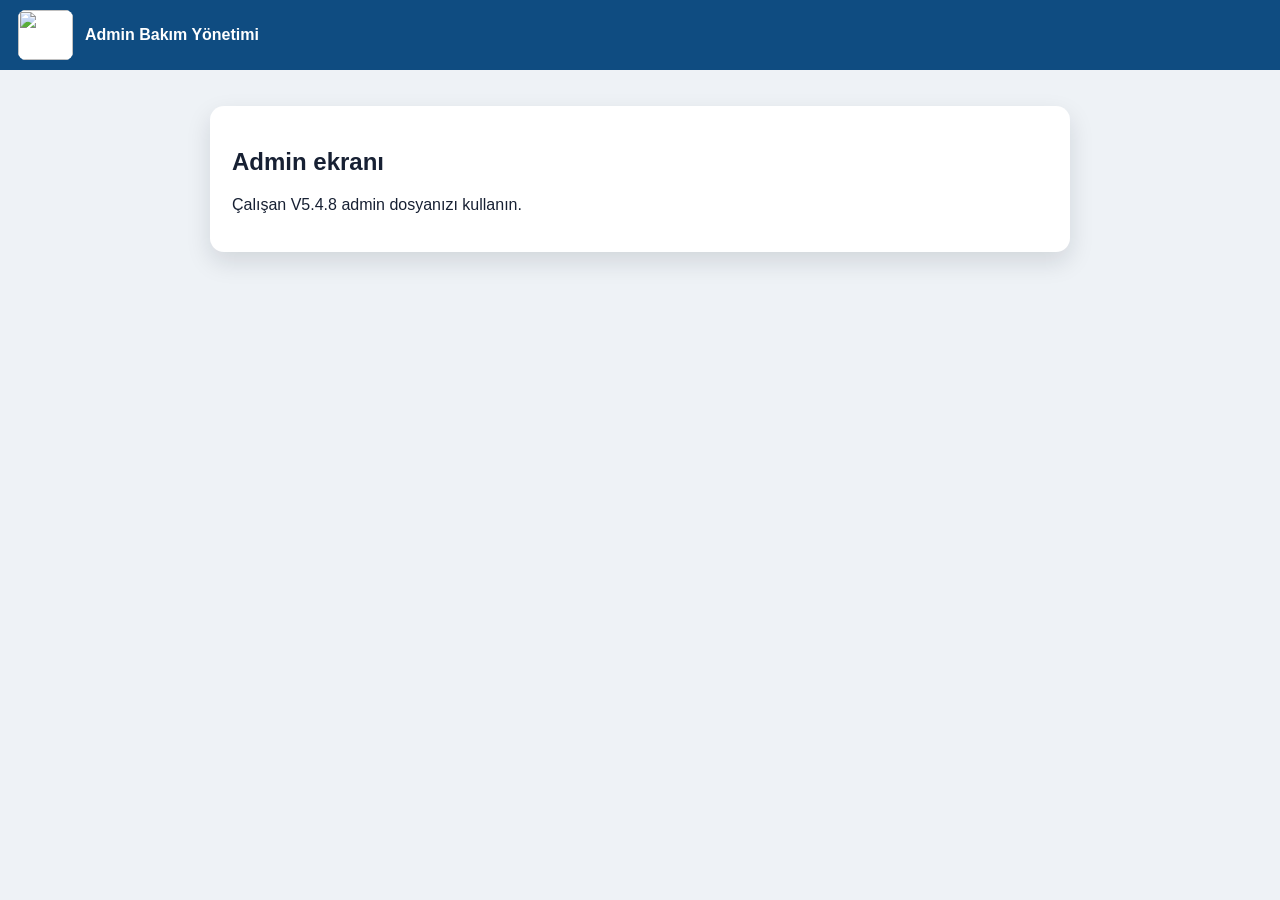
==== admin-maintenance.html @ 011790ab "Add files via upload" ====
<!doctype html><html lang="tr"><head><meta charset="utf-8"><meta name="viewport" content="width=device-width,initial-scale=1"><title>Admin</title><link rel="stylesheet" href="style.css"></head><body><header><img src="AKGLOG.png"><b>Admin Bakım Yönetimi</b></header><main><section class="card"><h1>Admin ekranı</h1><p>Çalışan V5.4.8 admin dosyanızı kullanın.</p></section></main></body></html>
---- style.css ----
*{box-sizing:border-box}body{margin:0;background:#eef2f6;color:#172033;font-family:Segoe UI,Arial,sans-serif}header{min-height:70px;background:#0f4c81;color:#fff;display:flex;align-items:center;gap:12px;padding:10px 18px}header img{width:55px;height:50px;object-fit:contain;background:#fff;border-radius:8px}header>b{flex:1}main{max-width:900px;margin:auto;padding:20px}.card{background:#fff;border-radius:14px;padding:22px;box-shadow:0 10px 25px #0f172a20;margin:16px auto}.login{max-width:440px}.logo{width:190px;display:block;margin:auto}input,select,textarea,button{width:100%;padding:13px;margin:7px 0;border:1px solid #cbd5e1;border-radius:10px;font:inherit}button{background:#0f4c81;color:#fff;font-weight:800;cursor:pointer}.secondary{background:#e2e8f0;color:#172033}.hide{display:none!important}pre{white-space:pre-wrap;background:#0f172a;color:#dbeafe;padding:10px}.op-header{justify-content:space-between}.identity{display:flex;align-items:center;gap:12px}.icons{display:flex;gap:8px}.icons button{width:44px;height:42px;padding:5px}.machine{display:flex;flex-direction:column;align-items:flex-start;background:#fff;color:#172033;border:1px solid #cbd5e1;padding:14px}.bar{display:flex;width:100%;min-height:36px;gap:3px;padding:2px;margin-top:9px;border-radius:7px;background:#fee2e2;align-items:flex-end}.seg-item{display:flex;flex:1;min-width:12px;height:32px;flex-direction:column;align-items:center;justify-content:flex-end;gap:2px}.seg-number{display:block;width:100%;color:#334155;font-size:10px;font-weight:900;line-height:12px;text-align:center}.seg{display:block;width:100%;height:16px;min-width:5px;border-radius:3px;background:#fca5a5;border:1px solid #ef4444}.seg.done{background:#22c55e;border-color:#15803d}.seg.problem{background:#dc2626;border-color:#991b1b}.seg.pending{background:#fca5a5}.task{background:#fff;color:#172033}.reference{width:100%;max-height:420px;object-fit:contain}#reader{max-width:520px;margin:auto}@media(max-width:600px){main{padding:10px}.card{padding:16px}}
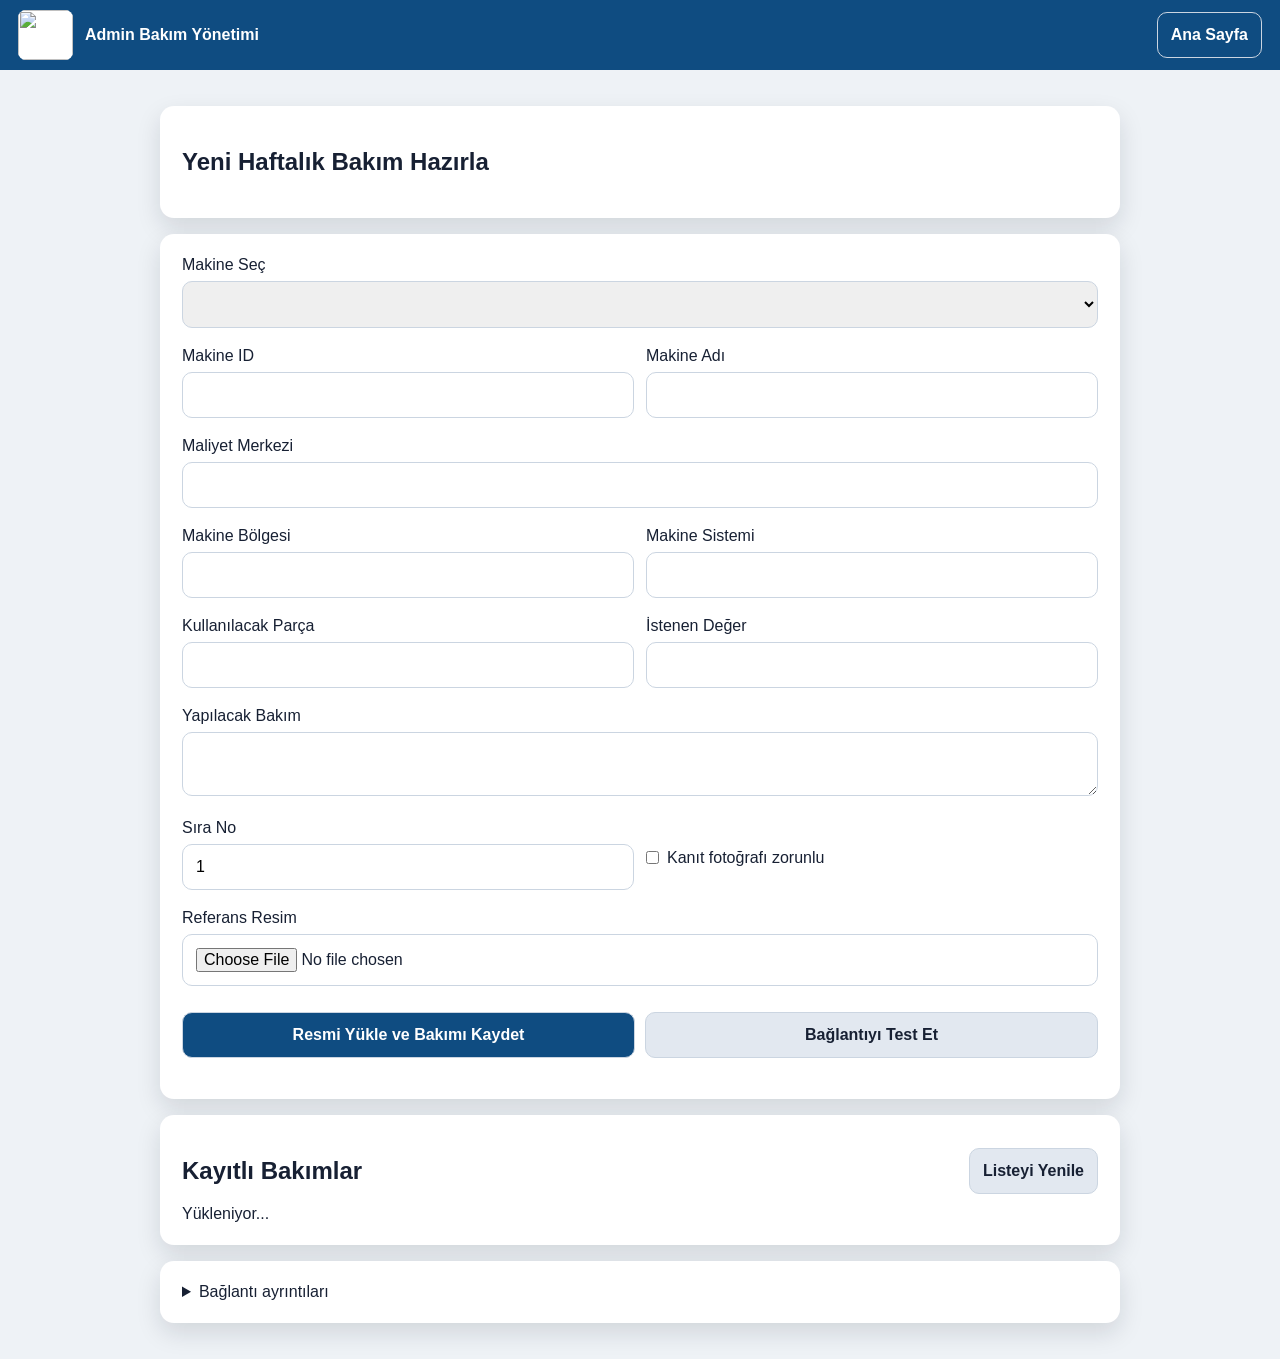
==== commit 27f78d6c: "Add files via upload" ====
--- a/admin-maintenance.html
+++ b/admin-maintenance.html
@@ -1 +1,3 @@
-<!doctype html><html lang="tr"><head><meta charset="utf-8"><meta name="viewport" content="width=device-width,initial-scale=1"><title>Admin</title><link rel="stylesheet" href="style.css"></head><body><header><img src="AKGLOG.png"><b>Admin Bakım Yönetimi</b></header><main><section class="card"><h1>Admin ekranı</h1><p>Çalışan V5.4.8 admin dosyanızı kullanın.</p></section></main></body></html>
+<!doctype html><html lang="tr"><head><meta charset="utf-8"><meta name="viewport" content="width=device-width,initial-scale=1"><title>Admin V5.4.12</title><link rel="stylesheet" href="style.css"></head><body><header><img src="AKGLOG.png"><b>Admin Bakım Yönetimi</b><button class="header-home" onclick="location.href='index.html'">Ana Sayfa</button></header><main><section class="card"><h1>Yeni Haftalık Bakım Hazırla</h1></section><form id="form" class="card admin-grid"><input id="editingId" type="hidden"><label class="full">Makine Seç<select id="machine" required></select></label><label>Makine ID<input id="machineId" readonly></label><label>Makine Adı<input id="machineName" readonly></label><label class="full">Maliyet Merkezi<input id="costCenter" readonly></label><label>Makine Bölgesi<input id="region" required></label><label>Makine Sistemi<input id="system" required></label><label>Kullanılacak Parça<input id="part"></label><label>İstenen Değer<input id="target"></label><label class="full">Yapılacak Bakım<textarea id="task" required></textarea></label><label>Sıra No<input id="order" type="number" min="1" value="1"></label><label class="check"><input id="photoRequired" type="checkbox"> Kanıt fotoğrafı zorunlu</label><label id="imageLabel" class="full">Referans Resim<input id="image" type="file" accept="image/*" required></label><img id="preview" class="reference full hide"><div class="form-actions full"><button id="saveBtn" type="submit">Resmi Yükle ve Bakımı Kaydet</button><button id="cancelEdit" class="secondary hide" type="button">Düzenlemeyi İptal Et</button><button id="test" class="secondary" type="button">Bağlantıyı Test Et</button></div><div id="msg" class="full"></div></form><section class="card"><div class="admin-list-head"><h2>Kayıtlı Bakımlar</h2><button id="refresh" class="secondary compact">Listeyi Yenile</button></div><div id="list">Yükleniyor...</div></section><details class="card"><summary>Bağlantı ayrıntıları</summary><pre id="debug"></pre></details></main><iframe name="uploadFrame" class="hide"></iframe><form id="upload" target="uploadFrame" method="post" class="hide"><input name="action" value="createMaintenanceTemplateWithImage"><input name="payload" id="payload"><input name="imageBase64" id="base64"><input name="imageName" id="imageName"><input name="imageType" id="imageType"></form><script>
+'use strict';const API_URL='https://script.google.com/macros/s/AKfycbwjECihD-JQg6ITpewj4ga3HzMraB4sUNhrCf40l6Fjlf2EOhIY9oMknFHAnG_XTCPP/exec',$=id=>document.getElementById(id);let machines=[],templates=[],pending=null,poll=null,polls=0;const pencil='<svg viewBox="0 0 24 24" aria-hidden="true"><path d="M3 17.25V21h3.75L17.81 9.94l-3.75-3.75L3 17.25zm17.71-10.04a1 1 0 0 0 0-1.42l-2.5-2.5a1 1 0 0 0-1.42 0l-1.96 1.96 3.75 3.75 2.13-1.79z"/></svg>',trash='<svg viewBox="0 0 24 24" aria-hidden="true"><path d="M6 19a2 2 0 0 0 2 2h8a2 2 0 0 0 2-2V7H6v12zm3.5-9h1.5v8H9.5v-8zm3.5 0h1.5v8H13v-8zM15.5 4l-1-1h-5l-1 1H5v2h14V4z"/></svg>';function jp(a,p={}){return new Promise((ok,no)=>{const cb='a'+Date.now()+Math.random().toString(16).slice(2),s=document.createElement('script');window[cb]=r=>{delete window[cb];s.remove();ok(r)};s.onerror=()=>no(Error('Bağlantı hatası'));s.src=API_URL+'?'+new URLSearchParams({action:a,callback:cb,_:Date.now(),...p});document.head.appendChild(s)})}function esc(v){return String(v??'').replace(/[&<>"']/g,c=>({'&':'&amp;','<':'&lt;','>':'&gt;','"':'&quot;',"'":'&#39;'}[c]))}function message(t,c=''){$('msg').textContent=t;$('msg').className=c}async function loadMachines(){const r=await jp('listMachinesCached');machines=r.machines||[];$('machine').innerHTML='<option value="">Makine seçiniz</option>'+machines.map(x=>`<option value="${esc(x.id)}">${esc(x.machineName)}</option>`).join('')}function selectMachine(){const m=machines.find(x=>x.id===$('machine').value);$('machineId').value=m?.id||'';$('machineName').value=m?.machineName||'';$('costCenter').value=m?.costCenter||''}function compress(f){return new Promise((ok,no)=>{const r=new FileReader();r.onload=e=>ok(String(e.target.result).split(',')[1]);r.onerror=no;r.readAsDataURL(f)})}function finish(r){if(!pending)return;clearInterval(poll);poll=null;$('saveBtn').disabled=false;$('saveBtn').textContent='Resmi Yükle ve Bakımı Kaydet';message('✅ Bakım kaydedildi'+(r.templateId?' - '+r.templateId:''),'success');pending=null;resetForm();loadList()}function fail(t){clearInterval(poll);poll=null;$('saveBtn').disabled=false;message(t,'error');pending=null}async function verify(){if(!pending)return;const r=await jp('listMaintenanceTemplates',{machineId:pending.machineId,_:Date.now()});const found=(r.templates||[]).find(x=>x.task===pending.task&&x.region===pending.region&&x.system===pending.system);if(found)finish(found)}async function save(e){e.preventDefault();if($('editingId').value)return update();if(pending)return;const file=$('image').files[0],d=formData();if(!d.machineId||!d.region||!d.system||!d.task||!file)return message('Zorunlu alanları doldurun.','error');pending={...d};$('saveBtn').disabled=true;message('Kayıt gönderiliyor...');$('upload').action=API_URL;$('payload').value=JSON.stringify(d);$('base64').value=await compress(file);$('imageName').value=file.name.replace(/[^a-zA-Z0-9._-]/g,'_');$('imageType').value='image/jpeg';$('upload').submit();setTimeout(verify,1500);poll=setInterval(()=>{polls++;verify();if(polls>=12&&pending)fail('Kayıt doğrulanamadı.')},1800)}function formData(){return{machineId:$('machineId').value,region:$('region').value.trim(),system:$('system').value.trim(),part:$('part').value.trim(),task:$('task').value.trim(),targetValue:$('target').value.trim(),orderNo:Number($('order').value||1),photoRequired:$('photoRequired').checked,active:true}}window.addEventListener('message',e=>{if(!e.data||!pending)return;if(!['CMMS_APPS_SCRIPT','CMMS_APPS_SCRIPT_RESULT'].includes(String(e.data.source||'')))return;e.data.success?finish(e.data):fail(e.data.message||'Kayıt başarısız')});function group(items){return items.reduce((a,x)=>{const k=x.machineId||x.machineName;(a[k]||(a[k]={name:x.machineName,items:[]})).items.push(x);return a},{})}async function loadList(){const r=await jp('listMaintenanceTemplatesCached',{_:Date.now()});templates=r.templates||[];const gs=Object.values(group(templates));$('list').innerHTML=gs.map(g=>`<details class="admin-group"><summary><b>${esc(g.name)}</b><span>${g.items.length} bakım</span></summary><div class="admin-items">${g.items.sort((a,b)=>(a.orderNo||1)-(b.orderNo||1)).map(x=>`<article class="admin-item"><div class="admin-item-copy"><strong>${x.orderNo||1}. ${esc(x.task)}</strong><small>${esc(x.region)} / ${esc(x.system)}</small><div class="icon-actions"><button class="icon-btn edit" title="Düzenle" aria-label="Düzenle" onclick="editItem('${esc(x.templateId)}')">${pencil}</button><button class="icon-btn delete" title="Sil" aria-label="Sil" onclick="removeItem('${esc(x.templateId)}')">${trash}</button></div></div><div class="thumb-box">${x.referenceImageUrl?`<img src="${esc(x.referenceImageUrl)}" alt="Referans resim" loading="lazy">`:'<span>Resim yok</span>'}</div></article>`).join('')}</div></details>`).join('')||'Kayıt yok'}function editItem(id){const x=templates.find(t=>t.templateId===id);if(!x)return;$('editingId').value=id;$('machine').value=x.machineId;selectMachine();$('region').value=x.region||'';$('system').value=x.system||'';$('part').value=x.part||'';$('task').value=x.task||'';$('target').value=x.targetValue||'';$('order').value=x.orderNo||1;$('photoRequired').checked=!!x.photoRequired;$('image').required=false;$('imageLabel').classList.add('hide');$('saveBtn').textContent='Bakım Tanımını Güncelle';$('cancelEdit').classList.remove('hide');scrollTo({top:0,behavior:'smooth'})}async function update(){const d=formData();d.templateId=$('editingId').value;const r=await jp('updateMaintenanceTemplate',{payload:JSON.stringify(d)});if(!r.success)return message(r.message,'error');message('✅ Bakım güncellendi','success');resetForm();loadList()}async function removeItem(id){if(!confirm('Bu bakım tanımı silinsin mi?'))return;const r=await jp('deleteMaintenanceTemplate',{templateId:id});if(r.success)loadList();else message(r.message,'error')}function resetForm(){$('form').reset();$('editingId').value='';$('image').required=true;$('imageLabel').classList.remove('hide');$('saveBtn').textContent='Resmi Yükle ve Bakımı Kaydet';$('saveBtn').disabled=false;$('cancelEdit').classList.add('hide');$('preview').classList.add('hide')}$('machine').onchange=selectMachine;$('image').onchange=e=>{const f=e.target.files[0];if(f){$('preview').src=URL.createObjectURL(f);$('preview').classList.remove('hide')}};$('form').onsubmit=save;$('cancelEdit').onclick=resetForm;$('refresh').onclick=loadList;$('test').onclick=async()=>{const r=await jp('health');$('debug').textContent=JSON.stringify(r,null,2);message('Bağlantı başarılı: '+r.version,'success')};loadMachines();loadList();
+</script></body></html>
--- a/style.css
+++ b/style.css
@@ -1 +1 @@
-*{box-sizing:border-box}body{margin:0;background:#eef2f6;color:#172033;font-family:Segoe UI,Arial,sans-serif}header{min-height:70px;background:#0f4c81;color:#fff;display:flex;align-items:center;gap:12px;padding:10px 18px}header img{width:55px;height:50px;object-fit:contain;background:#fff;border-radius:8px}header>b{flex:1}main{max-width:900px;margin:auto;padding:20px}.card{background:#fff;border-radius:14px;padding:22px;box-shadow:0 10px 25px #0f172a20;margin:16px auto}.login{max-width:440px}.logo{width:190px;display:block;margin:auto}input,select,textarea,button{width:100%;padding:13px;margin:7px 0;border:1px solid #cbd5e1;border-radius:10px;font:inherit}button{background:#0f4c81;color:#fff;font-weight:800;cursor:pointer}.secondary{background:#e2e8f0;color:#172033}.hide{display:none!important}pre{white-space:pre-wrap;background:#0f172a;color:#dbeafe;padding:10px}.op-header{justify-content:space-between}.identity{display:flex;align-items:center;gap:12px}.icons{display:flex;gap:8px}.icons button{width:44px;height:42px;padding:5px}.machine{display:flex;flex-direction:column;align-items:flex-start;background:#fff;color:#172033;border:1px solid #cbd5e1;padding:14px}.bar{display:flex;width:100%;min-height:36px;gap:3px;padding:2px;margin-top:9px;border-radius:7px;background:#fee2e2;align-items:flex-end}.seg-item{display:flex;flex:1;min-width:12px;height:32px;flex-direction:column;align-items:center;justify-content:flex-end;gap:2px}.seg-number{display:block;width:100%;color:#334155;font-size:10px;font-weight:900;line-height:12px;text-align:center}.seg{display:block;width:100%;height:16px;min-width:5px;border-radius:3px;background:#fca5a5;border:1px solid #ef4444}.seg.done{background:#22c55e;border-color:#15803d}.seg.problem{background:#dc2626;border-color:#991b1b}.seg.pending{background:#fca5a5}.task{background:#fff;color:#172033}.reference{width:100%;max-height:420px;object-fit:contain}#reader{max-width:520px;margin:auto}@media(max-width:600px){main{padding:10px}.card{padding:16px}}
+*{box-sizing:border-box}body{margin:0;background:#eef2f6;color:#172033;font-family:Segoe UI,Arial,sans-serif}header{min-height:70px;background:#0f4c81;color:#fff;display:flex;align-items:center;gap:12px;padding:10px 18px}header img{width:55px;height:50px;object-fit:contain;background:#fff;border-radius:8px}header b{flex:1}.header-home{width:auto;margin:0}main{max-width:1000px;margin:auto;padding:20px}.card{background:#fff;border-radius:14px;padding:22px;box-shadow:0 10px 25px #0f172a20;margin:16px auto}.login{max-width:440px}.logo{width:190px;display:block;margin:auto}input,select,textarea,button{width:100%;padding:13px;margin:7px 0;border:1px solid #cbd5e1;border-radius:10px;font:inherit}button{background:#0f4c81;color:#fff;font-weight:800;cursor:pointer}.secondary{background:#e2e8f0;color:#172033}.compact{width:auto}.hide{display:none!important}.reference{width:100%;max-height:360px;object-fit:contain}.admin-grid{display:grid;grid-template-columns:1fr 1fr;gap:12px}.admin-grid .full{grid-column:1/-1}.admin-grid .check{display:flex;align-items:center;gap:8px}.admin-grid .check input{width:auto}.form-actions{display:flex;gap:10px}.admin-list-head{display:flex;justify-content:space-between;align-items:center}.admin-group{border:1px solid #cbd5e1;border-radius:12px;margin:10px 0;overflow:hidden}.admin-group summary{display:flex;justify-content:space-between;padding:14px;background:#e8eef6;cursor:pointer}.admin-items{padding:0 12px}.admin-item{display:grid;grid-template-columns:minmax(0,1fr) 220px;gap:18px;align-items:center;padding:16px 0;border-bottom:1px solid #e2e8f0;min-height:150px}.admin-item:last-child{border-bottom:0}.admin-item-copy{min-width:0}.admin-item-copy strong,.admin-item-copy small{display:block;overflow-wrap:anywhere}.admin-item-copy small{margin-top:8px;color:#475569}.icon-actions{display:flex;gap:8px;margin-top:14px}.icon-btn{display:grid;place-items:center;width:38px!important;height:36px;padding:8px!important;margin:0!important;border:0;border-radius:8px}.icon-btn svg{width:19px;height:19px;fill:currentColor}.icon-btn.edit{background:#0f4c81;color:#fff}.icon-btn.delete{background:#dc2626;color:#fff}.thumb-box{width:220px;height:140px;border:1px solid #d6dee8;border-radius:10px;background:#f8fafc;display:grid;place-items:center;overflow:hidden}.thumb-box img{display:block;width:100%;height:100%;max-width:100%;max-height:100%;object-fit:contain;object-position:center}.success{color:#047857}.error{color:#b91c1c}pre{white-space:pre-wrap;background:#0f172a;color:#dbeafe;padding:12px}@media(max-width:700px){main{padding:10px}.admin-grid{grid-template-columns:1fr}.admin-grid .full{grid-column:auto}.form-actions{flex-direction:column}.admin-item{grid-template-columns:1fr}.thumb-box{width:100%;height:210px}.admin-list-head{align-items:stretch;flex-direction:column}.compact{width:100%}}
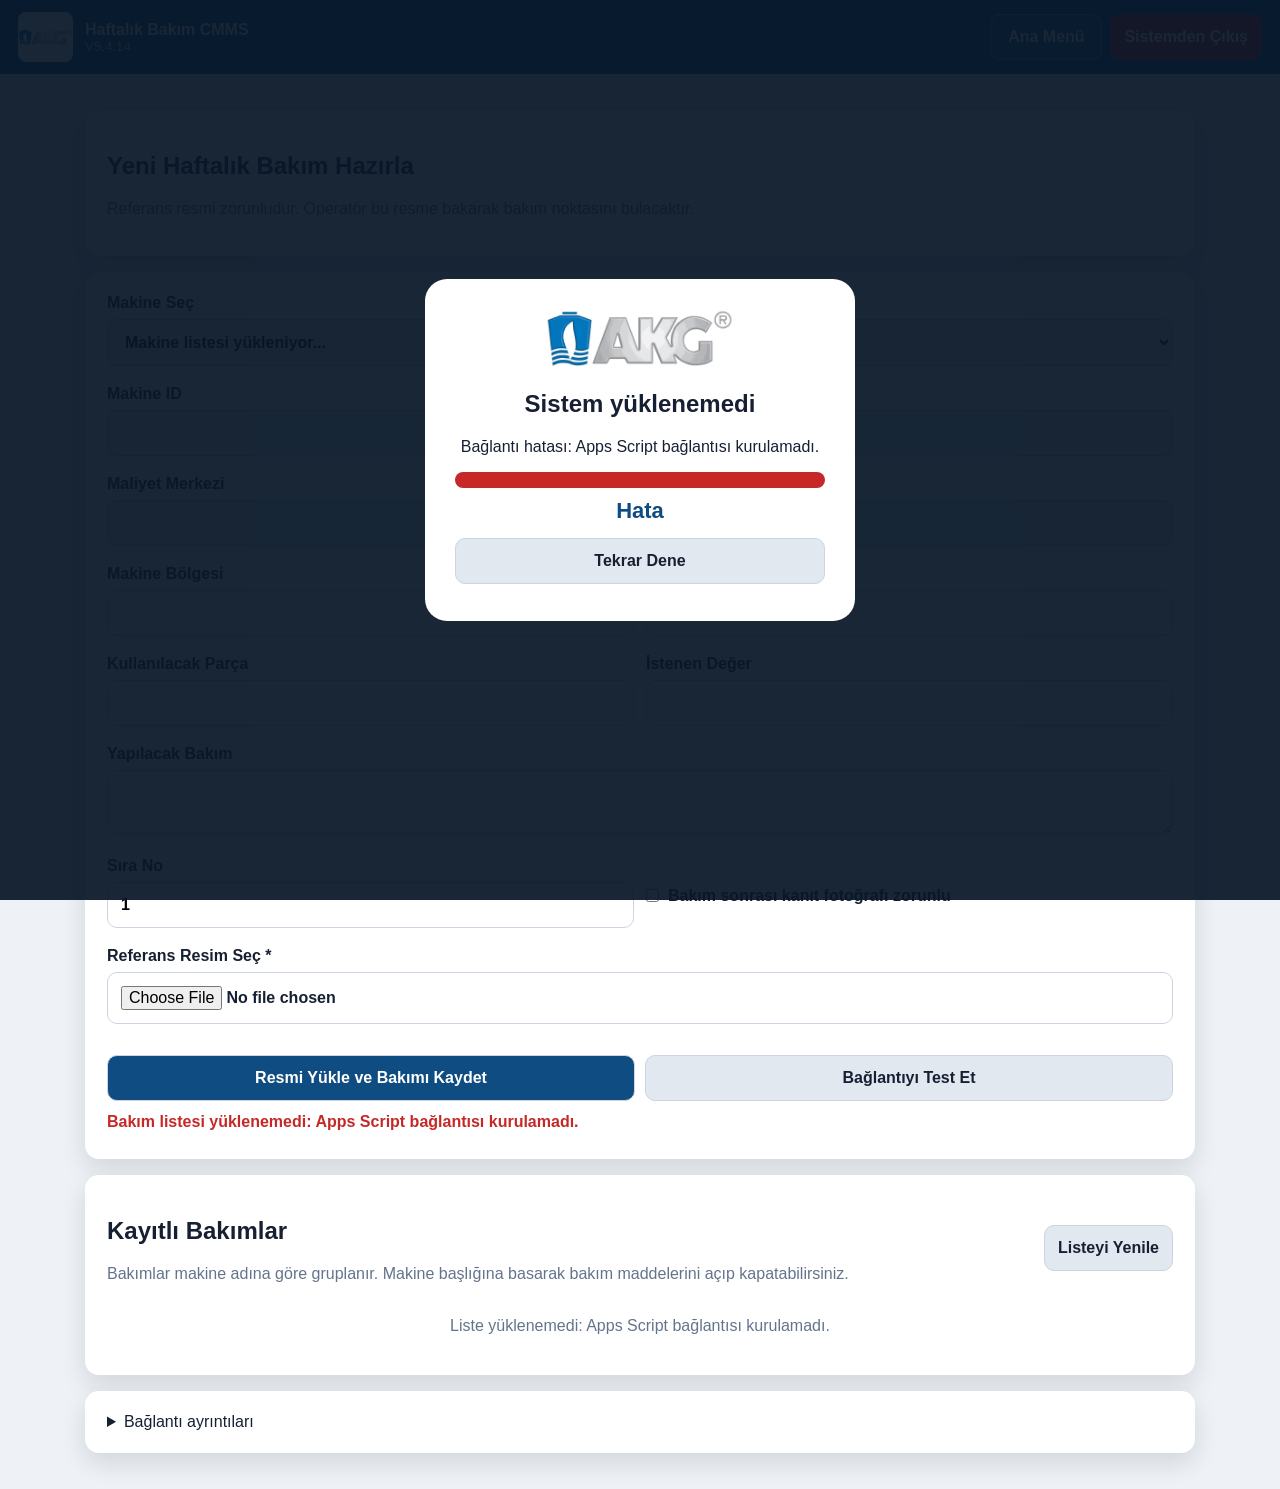
==== commit bef9c851: "Add files via upload" ====
--- a/admin-maintenance.html
+++ b/admin-maintenance.html
@@ -1,3 +1,43 @@
-<!doctype html><html lang="tr"><head><meta charset="utf-8"><meta name="viewport" content="width=device-width,initial-scale=1"><title>Admin V5.4.12</title><link rel="stylesheet" href="style.css"></head><body><header><img src="AKGLOG.png"><b>Admin Bakım Yönetimi</b><button class="header-home" onclick="location.href='index.html'">Ana Sayfa</button></header><main><section class="card"><h1>Yeni Haftalık Bakım Hazırla</h1></section><form id="form" class="card admin-grid"><input id="editingId" type="hidden"><label class="full">Makine Seç<select id="machine" required></select></label><label>Makine ID<input id="machineId" readonly></label><label>Makine Adı<input id="machineName" readonly></label><label class="full">Maliyet Merkezi<input id="costCenter" readonly></label><label>Makine Bölgesi<input id="region" required></label><label>Makine Sistemi<input id="system" required></label><label>Kullanılacak Parça<input id="part"></label><label>İstenen Değer<input id="target"></label><label class="full">Yapılacak Bakım<textarea id="task" required></textarea></label><label>Sıra No<input id="order" type="number" min="1" value="1"></label><label class="check"><input id="photoRequired" type="checkbox"> Kanıt fotoğrafı zorunlu</label><label id="imageLabel" class="full">Referans Resim<input id="image" type="file" accept="image/*" required></label><img id="preview" class="reference full hide"><div class="form-actions full"><button id="saveBtn" type="submit">Resmi Yükle ve Bakımı Kaydet</button><button id="cancelEdit" class="secondary hide" type="button">Düzenlemeyi İptal Et</button><button id="test" class="secondary" type="button">Bağlantıyı Test Et</button></div><div id="msg" class="full"></div></form><section class="card"><div class="admin-list-head"><h2>Kayıtlı Bakımlar</h2><button id="refresh" class="secondary compact">Listeyi Yenile</button></div><div id="list">Yükleniyor...</div></section><details class="card"><summary>Bağlantı ayrıntıları</summary><pre id="debug"></pre></details></main><iframe name="uploadFrame" class="hide"></iframe><form id="upload" target="uploadFrame" method="post" class="hide"><input name="action" value="createMaintenanceTemplateWithImage"><input name="payload" id="payload"><input name="imageBase64" id="base64"><input name="imageName" id="imageName"><input name="imageType" id="imageType"></form><script>
-'use strict';const API_URL='https://script.google.com/macros/s/AKfycbwjECihD-JQg6ITpewj4ga3HzMraB4sUNhrCf40l6Fjlf2EOhIY9oMknFHAnG_XTCPP/exec',$=id=>document.getElementById(id);let machines=[],templates=[],pending=null,poll=null,polls=0;const pencil='<svg viewBox="0 0 24 24" aria-hidden="true"><path d="M3 17.25V21h3.75L17.81 9.94l-3.75-3.75L3 17.25zm17.71-10.04a1 1 0 0 0 0-1.42l-2.5-2.5a1 1 0 0 0-1.42 0l-1.96 1.96 3.75 3.75 2.13-1.79z"/></svg>',trash='<svg viewBox="0 0 24 24" aria-hidden="true"><path d="M6 19a2 2 0 0 0 2 2h8a2 2 0 0 0 2-2V7H6v12zm3.5-9h1.5v8H9.5v-8zm3.5 0h1.5v8H13v-8zM15.5 4l-1-1h-5l-1 1H5v2h14V4z"/></svg>';function jp(a,p={}){return new Promise((ok,no)=>{const cb='a'+Date.now()+Math.random().toString(16).slice(2),s=document.createElement('script');window[cb]=r=>{delete window[cb];s.remove();ok(r)};s.onerror=()=>no(Error('Bağlantı hatası'));s.src=API_URL+'?'+new URLSearchParams({action:a,callback:cb,_:Date.now(),...p});document.head.appendChild(s)})}function esc(v){return String(v??'').replace(/[&<>"']/g,c=>({'&':'&amp;','<':'&lt;','>':'&gt;','"':'&quot;',"'":'&#39;'}[c]))}function message(t,c=''){$('msg').textContent=t;$('msg').className=c}async function loadMachines(){const r=await jp('listMachinesCached');machines=r.machines||[];$('machine').innerHTML='<option value="">Makine seçiniz</option>'+machines.map(x=>`<option value="${esc(x.id)}">${esc(x.machineName)}</option>`).join('')}function selectMachine(){const m=machines.find(x=>x.id===$('machine').value);$('machineId').value=m?.id||'';$('machineName').value=m?.machineName||'';$('costCenter').value=m?.costCenter||''}function compress(f){return new Promise((ok,no)=>{const r=new FileReader();r.onload=e=>ok(String(e.target.result).split(',')[1]);r.onerror=no;r.readAsDataURL(f)})}function finish(r){if(!pending)return;clearInterval(poll);poll=null;$('saveBtn').disabled=false;$('saveBtn').textContent='Resmi Yükle ve Bakımı Kaydet';message('✅ Bakım kaydedildi'+(r.templateId?' - '+r.templateId:''),'success');pending=null;resetForm();loadList()}function fail(t){clearInterval(poll);poll=null;$('saveBtn').disabled=false;message(t,'error');pending=null}async function verify(){if(!pending)return;const r=await jp('listMaintenanceTemplates',{machineId:pending.machineId,_:Date.now()});const found=(r.templates||[]).find(x=>x.task===pending.task&&x.region===pending.region&&x.system===pending.system);if(found)finish(found)}async function save(e){e.preventDefault();if($('editingId').value)return update();if(pending)return;const file=$('image').files[0],d=formData();if(!d.machineId||!d.region||!d.system||!d.task||!file)return message('Zorunlu alanları doldurun.','error');pending={...d};$('saveBtn').disabled=true;message('Kayıt gönderiliyor...');$('upload').action=API_URL;$('payload').value=JSON.stringify(d);$('base64').value=await compress(file);$('imageName').value=file.name.replace(/[^a-zA-Z0-9._-]/g,'_');$('imageType').value='image/jpeg';$('upload').submit();setTimeout(verify,1500);poll=setInterval(()=>{polls++;verify();if(polls>=12&&pending)fail('Kayıt doğrulanamadı.')},1800)}function formData(){return{machineId:$('machineId').value,region:$('region').value.trim(),system:$('system').value.trim(),part:$('part').value.trim(),task:$('task').value.trim(),targetValue:$('target').value.trim(),orderNo:Number($('order').value||1),photoRequired:$('photoRequired').checked,active:true}}window.addEventListener('message',e=>{if(!e.data||!pending)return;if(!['CMMS_APPS_SCRIPT','CMMS_APPS_SCRIPT_RESULT'].includes(String(e.data.source||'')))return;e.data.success?finish(e.data):fail(e.data.message||'Kayıt başarısız')});function group(items){return items.reduce((a,x)=>{const k=x.machineId||x.machineName;(a[k]||(a[k]={name:x.machineName,items:[]})).items.push(x);return a},{})}async function loadList(){const r=await jp('listMaintenanceTemplatesCached',{_:Date.now()});templates=r.templates||[];const gs=Object.values(group(templates));$('list').innerHTML=gs.map(g=>`<details class="admin-group"><summary><b>${esc(g.name)}</b><span>${g.items.length} bakım</span></summary><div class="admin-items">${g.items.sort((a,b)=>(a.orderNo||1)-(b.orderNo||1)).map(x=>`<article class="admin-item"><div class="admin-item-copy"><strong>${x.orderNo||1}. ${esc(x.task)}</strong><small>${esc(x.region)} / ${esc(x.system)}</small><div class="icon-actions"><button class="icon-btn edit" title="Düzenle" aria-label="Düzenle" onclick="editItem('${esc(x.templateId)}')">${pencil}</button><button class="icon-btn delete" title="Sil" aria-label="Sil" onclick="removeItem('${esc(x.templateId)}')">${trash}</button></div></div><div class="thumb-box">${x.referenceImageUrl?`<img src="${esc(x.referenceImageUrl)}" alt="Referans resim" loading="lazy">`:'<span>Resim yok</span>'}</div></article>`).join('')}</div></details>`).join('')||'Kayıt yok'}function editItem(id){const x=templates.find(t=>t.templateId===id);if(!x)return;$('editingId').value=id;$('machine').value=x.machineId;selectMachine();$('region').value=x.region||'';$('system').value=x.system||'';$('part').value=x.part||'';$('task').value=x.task||'';$('target').value=x.targetValue||'';$('order').value=x.orderNo||1;$('photoRequired').checked=!!x.photoRequired;$('image').required=false;$('imageLabel').classList.add('hide');$('saveBtn').textContent='Bakım Tanımını Güncelle';$('cancelEdit').classList.remove('hide');scrollTo({top:0,behavior:'smooth'})}async function update(){const d=formData();d.templateId=$('editingId').value;const r=await jp('updateMaintenanceTemplate',{payload:JSON.stringify(d)});if(!r.success)return message(r.message,'error');message('✅ Bakım güncellendi','success');resetForm();loadList()}async function removeItem(id){if(!confirm('Bu bakım tanımı silinsin mi?'))return;const r=await jp('deleteMaintenanceTemplate',{templateId:id});if(r.success)loadList();else message(r.message,'error')}function resetForm(){$('form').reset();$('editingId').value='';$('image').required=true;$('imageLabel').classList.remove('hide');$('saveBtn').textContent='Resmi Yükle ve Bakımı Kaydet';$('saveBtn').disabled=false;$('cancelEdit').classList.add('hide');$('preview').classList.add('hide')}$('machine').onchange=selectMachine;$('image').onchange=e=>{const f=e.target.files[0];if(f){$('preview').src=URL.createObjectURL(f);$('preview').classList.remove('hide')}};$('form').onsubmit=save;$('cancelEdit').onclick=resetForm;$('refresh').onclick=loadList;$('test').onclick=async()=>{const r=await jp('health');$('debug').textContent=JSON.stringify(r,null,2);message('Bağlantı başarılı: '+r.version,'success')};loadMachines();loadList();
+<!doctype html>
+<html lang="tr"><head><meta charset="utf-8"><meta name="viewport" content="width=device-width,initial-scale=1"><title>Admin Bakım Tanımı V5.4.14</title><link rel="preconnect" href="https://script.google.com" crossorigin><link rel="dns-prefetch" href="https://script.google.com"><link rel="preconnect" href="https://script.googleusercontent.com" crossorigin><link rel="preconnect" href="https://lh3.googleusercontent.com" crossorigin><link rel="stylesheet" href="style.css"></head>
+<body>
+<header class="topbar admin-header"><img src="AKGLOG.png" alt="AKG"><div class="title"><strong>Haftalık Bakım CMMS</strong><small>V5.4.14</small></div><nav class="admin-nav-actions" aria-label="Admin üst menü"><button id="adminHomeBtn" class="ghost" type="button">Ana Menü</button><button id="adminExitBtn" class="ghost admin-exit" type="button">Sistemden Çıkış</button></nav></header>
+<main class="page active admin-page">
+<section class="card"><h1>Yeni Haftalık Bakım Hazırla</h1><p class="muted">Referans resmi zorunludur. Operatör bu resme bakarak bakım noktasını bulacaktır.</p></section>
+<form id="form" class="card form-grid"><input id="editingTemplateId" type="hidden"><label class="full">Makine Seç<select id="machineSelect" required><option value="">Makine listesi yükleniyor...</option></select></label><label>Makine ID<input id="machineId" class="readonly" readonly></label><label>Makine Adı<input id="machineName" class="readonly" readonly></label><label class="full">Maliyet Merkezi<input id="costCenter" class="readonly" readonly></label><label>Makine Bölgesi<input id="region" required></label><label>Makine Sistemi<input id="system" required></label><label>Kullanılacak Parça<input id="part"></label><label>İstenen Değer<input id="targetValue"></label><label class="full">Yapılacak Bakım<textarea id="task" required></textarea></label><label>Sıra No<input id="orderNo" type="number" min="1" value="1"></label><label class="check"><input id="photoRequired" type="checkbox"> Bakım sonrası kanıt fotoğrafı zorunlu</label><label class="full">Referans Resim Seç <b>*</b><input id="referenceFile" type="file" accept="image/*" required></label><div class="full"><img id="preview" class="preview hidden" alt="Referans resim önizleme"></div><div class="full actions"><button id="saveBtn" class="primary">Resmi Yükle ve Bakımı Kaydet</button><button id="cancelEditBtn" class="secondary hidden" type="button">Düzenlemeyi İptal Et</button><button id="testBtn" class="secondary" type="button">Bağlantıyı Test Et</button></div><div id="msg" class="message full"></div></form>
+<section class="card"><div class="maintenance-list-head"><div><h2>Kayıtlı Bakımlar</h2><p class="muted">Bakımlar makine adına göre gruplanır. Makine başlığına basarak bakım maddelerini açıp kapatabilirsiniz.</p></div><button id="refreshBtn" class="secondary compact-btn" type="button">Listeyi Yenile</button></div><div id="machineGroups" class="machine-groups"><div class="empty-state">Bakım listesi yükleniyor...</div></div></section><details class="card"><summary>Bağlantı ayrıntıları</summary><pre id="debug"></pre></details>
+<iframe name="uploadFrame" class="hidden"></iframe><form id="uploadForm" target="uploadFrame" method="post" class="hidden"><input name="action" value="createMaintenanceTemplateWithImage"><input name="payload" id="uploadPayload"><input name="imageBase64" id="uploadBase64"><input name="imageName" id="uploadName"><input name="imageType" id="uploadType"></form>
+</main><div id="adminLoader" class="overlay" role="dialog" aria-modal="true" aria-labelledby="adminLoadTitle"><div class="modal"><img src="AKGLOG.png" alt="AKG"><h2 id="adminLoadTitle">Sistem yükleniyor</h2><p id="adminLoadText">Admin ekranı hazırlanıyor...</p><div class="track"><div id="adminBar"></div></div><b id="adminPercent">0%</b><button id="adminRetryBtn" class="secondary hidden" type="button">Tekrar Dene</button></div></div>
+<script src="net.js"></script>
+<script>
+'use strict';
+const API_URL=CMMS.API_URL,$=id=>document.getElementById(id);let machines=[],pendingSave=null,savePollTimer=null,savePollCount=0;
+const SESSION=CMMS.SESSION;
+$('adminHomeBtn').onclick=function(){if(!confirm('Ana menüye dönmek istiyor musunuz? Oturum açık kalacaktır.'))return;location.replace('index.html?screen=home')};
+$('adminExitBtn').onclick=function(){if(!confirm('Sistemden çıkmak istiyor musunuz? Yeniden giriş için şifre gerekecektir.'))return;sessionStorage.removeItem(SESSION);sessionStorage.removeItem('haftalikBakimV530User');sessionStorage.removeItem('cmmsUser');CMMS.cacheClear();location.replace('index.html')};
+function adminLoading(percent,text){$('adminLoader').classList.remove('hidden');$('adminBar').style.width=percent+'%';$('adminPercent').textContent=percent+'%';$('adminLoadText').textContent=text}
+function closeAdminLoader(){$('adminLoader').classList.add('hidden')}
+async function initializeAdminScreen(){$('adminRetryBtn').classList.add('hidden');$('adminLoadTitle').textContent='Sistem yükleniyor';$('adminPercent').textContent='0%';$('adminBar').style.width='0%';$('adminBar').classList.remove('load-error');try{adminLoading(20,'Makine listesi ve bakımlar aynı anda yükleniyor...');const [mRes,lRes]=await Promise.allSettled([loadMachines(),list()]);if(mRes.status==='rejected')throw mRes.reason;if(lRes.status==='rejected')throw lRes.reason;adminLoading(100,'Sistem hazır.');closeAdminLoader()}catch(error){$('adminLoadTitle').textContent='Sistem yüklenemedi';$('adminLoadText').textContent='Bağlantı hatası: '+(error.message||error);$('adminPercent').textContent='Hata';$('adminBar').style.width='100%';$('adminBar').classList.add('load-error');$('adminRetryBtn').classList.remove('hidden')}}
+
+function jp(action,p={},o){return CMMS.call(action,p,o)}
+function msg(t,c=''){$('msg').textContent=t;$('msg').className='message '+c}function esc(v){return String(v??'').replace(/[&<>"']/g,c=>({'&':'&amp;','<':'&lt;','>':'&gt;','"':'&quot;',"'":'&#39;'}[c]))}
+function fillMachineSelect(r){machines=r.machines||[];$('machineSelect').innerHTML='<option value="">Makine seçiniz</option>'+machines.map(x=>`<option value="${esc(x.id)}">${esc(x.machineName)} | ${esc(x.costCenter||'')}</option>`).join('');msg((r.count??machines.length)+' makine yüklendi.','success')}
+async function loadMachines(force){try{const r=force?await jp('listMachinesCached'):await CMMS.cachedCall('listMachinesCached',{},{ttl:900000,onFresh:f=>fillMachineSelect(f)});if(!r.success)throw Error(r.message);fillMachineSelect(r);return r}catch(e){msg('Makine listesi yüklenemedi: '+e.message,'error');throw e}}
+function resetFields(){['region','system','part','targetValue','task'].forEach(id=>$(id).value='');$('orderNo').value='1';$('photoRequired').checked=false;$('referenceFile').value='';$('preview').removeAttribute('src');$('preview').classList.add('hidden')}
+function selectMachine(){const m=machines.find(x=>x.id===$('machineSelect').value);$('machineId').value=m?.id||'';$('machineName').value=m?.machineName||'';$('costCenter').value=m?.costCenter||'';resetFields();msg(m?'Makine seçildi. Bakım bilgilerini girin.':'Makine seçimi kaldırıldı.',m?'success':'')}
+function formData(){return{machineId:$('machineId').value,region:$('region').value.trim(),system:$('system').value.trim(),part:$('part').value.trim(),task:$('task').value.trim(),targetValue:$('targetValue').value.trim(),orderNo:Number($('orderNo').value||1),photoRequired:$('photoRequired').checked,active:true}}
+function compress(file){return new Promise((ok,no)=>{const img=new Image(),reader=new FileReader();reader.onload=e=>img.src=e.target.result;reader.onerror=no;img.onload=()=>{const max=1400,scale=Math.min(1,max/Math.max(img.width,img.height)),c=document.createElement('canvas');c.width=Math.round(img.width*scale);c.height=Math.round(img.height*scale);c.getContext('2d').drawImage(img,0,0,c.width,c.height);ok(c.toDataURL('image/jpeg',.78).split(',')[1])};reader.readAsDataURL(file)})}
+function finishSuccess(record){clearInterval(savePollTimer);savePollTimer=null;$('saveBtn').disabled=false;$('saveBtn').textContent='Resmi Yükle ve Bakımı Kaydet';msg('✅ Bakım kaydedildi'+(record?.templateId?' - '+record.templateId:''),'success');$('debug').textContent=JSON.stringify(record||{},null,2);pendingSave=null;resetFields();CMMS.cacheClear();list(true)}
+function finishError(text){clearInterval(savePollTimer);savePollTimer=null;$('saveBtn').disabled=false;$('saveBtn').textContent='Resmi Yükle ve Bakımı Kaydet';msg(text,'error');pendingSave=null}
+async function verifySaved(){if(!pendingSave)return;try{const r=await jp('listMaintenanceTemplates',{machineId:pendingSave.machineId});const found=(r.templates||[]).find(x=>x.task===pendingSave.task&&x.region===pendingSave.region&&x.system===pendingSave.system&&x.referenceImageUrl);if(found)finishSuccess(found)}catch(e){$('debug').textContent=e.message}}
+async function save(e){e.preventDefault();if($('editingTemplateId').value)return updateTemplate();if(pendingSave)return;const d=formData(),file=$('referenceFile').files[0];if(!d.machineId||!d.region||!d.system||!d.task)return msg('Makine, Bölge, Sistem ve Bakım zorunlu.','error');if(!file)return msg('Referans resim zorunludur.','error');$('saveBtn').disabled=true;$('saveBtn').textContent='Kaydediliyor...';pendingSave={...d};savePollCount=0;try{const b64=await compress(file);$('uploadForm').action=API_URL;$('uploadPayload').value=JSON.stringify(d);$('uploadBase64').value=b64;$('uploadName').value=file.name.replace(/[^a-zA-Z0-9._-]/g,'_');$('uploadType').value='image/jpeg';$('uploadForm').submit();setTimeout(verifySaved,1500);savePollTimer=setInterval(()=>{savePollCount++;verifySaved();if(savePollCount>=12&&pendingSave)finishError('Kayıt yanıtı alınamadı. Listeyi Yenile düğmesine basın.')},1800)}catch(error){finishError(error.message)}}
+window.addEventListener('message',e=>{if(!e.data||e.data.source!=='CMMS_APPS_SCRIPT'||!pendingSave)return;e.data.success?finishSuccess(e.data):finishError(e.data.message||'Kayıt başarısız')});
+function groupTemplates(items){return items.reduce((g,x)=>{const k=x.machineId||x.machineName||'DIGER';if(!g[k])g[k]={machineId:x.machineId,machineName:x.machineName||'İsimsiz Makine',costCenter:x.costCenter||'',items:[]};g[k].items.push(x);return g},{})}
+function render(items){const host=$('machineGroups');if(!items.length){host.innerHTML='<div class="empty-state">Kayıtlı bakım tanımı yok.</div>';return}const groups=Object.values(groupTemplates(items)).sort((a,b)=>a.machineName.localeCompare(b.machineName,'tr'));host.innerHTML=groups.map((g,i)=>`<details class="machine-accordion" ${i===0?'open':''}><summary><span class="machine-summary"><b>${esc(g.machineName)}</b><small>${esc(g.machineId||'')} ${g.costCenter?'• '+esc(g.costCenter):''}</small></span><span class="maintenance-count">${g.items.length} bakım</span></summary><div class="machine-items">${g.items.sort((a,b)=>(a.orderNo||1)-(b.orderNo||1)).map(x=>`<article class="maintenance-item"><div class="maintenance-order">${x.orderNo||1}</div><div class="maintenance-content"><h3>${esc(x.task)}</h3><p><b>Bölge / Sistem:</b> ${esc(x.region)} / ${esc(x.system)}</p><p><b>İstenen:</b> ${esc(x.targetValue||'-')}</p><p><b>Parça:</b> ${esc(x.part||'-')}</p><span class="badge ${x.photoRequired?'yes':''}">${x.photoRequired?'Kanıt fotoğrafı zorunlu':'Kanıt fotoğrafı isteğe bağlı'}</span><div class="item-actions"><button type="button" class="edit-btn" data-edit="${esc(x.templateId)}">Düzenle</button><button type="button" class="delete-btn" data-delete="${esc(x.templateId)}">Sil</button></div></div><div class="reference-box">${x.referenceImageUrl?`<a href="${esc(x.referenceImageUrl)}" target="_blank" rel="noopener"><img class="reference-image" loading="lazy" decoding="async" src="${esc(x.referenceImageUrl)}" alt="Referans resim"></a>`:'Referans resim yok'}</div></article>`).join('')}</div></details>`).join('');host.querySelectorAll('[data-edit]').forEach(b=>b.onclick=()=>editTemplate(items.find(x=>x.templateId===b.dataset.edit)));host.querySelectorAll('[data-delete]').forEach(b=>b.onclick=()=>deleteTemplate(b.dataset.delete))}
+function editTemplate(x){$('editingTemplateId').value=x.templateId||'';$('machineSelect').value=x.machineId||'';const m=machines.find(a=>a.id===x.machineId);$('machineId').value=m?.id||x.machineId||'';$('machineName').value=m?.machineName||x.machineName||'';$('costCenter').value=m?.costCenter||x.costCenter||'';['region','system','part','targetValue','task'].forEach(id=>$(id).value=x[id]||'');$('orderNo').value=x.orderNo||1;$('photoRequired').checked=Boolean(x.photoRequired);$('saveBtn').textContent='Bakım Tanımını Güncelle';$('cancelEditBtn').classList.remove('hidden');$('referenceFile').required=false;msg('Düzenleme modu açıldı.','success');scrollTo({top:0,behavior:'smooth'})}
+function cancelEdit(){$('editingTemplateId').value='';$('saveBtn').textContent='Resmi Yükle ve Bakımı Kaydet';$('cancelEditBtn').classList.add('hidden');$('referenceFile').required=true;resetFields();msg('Düzenleme iptal edildi.')}
+async function updateTemplate(){const d=formData();d.templateId=$('editingTemplateId').value;$('saveBtn').disabled=true;try{const r=await jp('updateMaintenanceTemplate',{payload:JSON.stringify(d)});if(!r.success)throw Error(r.message);msg('✅ Bakım tanımı güncellendi.','success');cancelEdit();CMMS.cacheClear();await list(true)}catch(e){msg(e.message,'error')}finally{$('saveBtn').disabled=false}}
+async function deleteTemplate(id){if(!confirm('Bu bakım tanımı kalıcı olarak silinsin mi?'))return;try{const r=await jp('deleteMaintenanceTemplate',{templateId:id});if(!r.success)throw Error(r.message);msg('Bakım tanımı silindi.','success');CMMS.cacheClear();await list(true)}catch(e){msg(e.message,'error')}}
+async function list(force){try{const r=force?await jp('listMaintenanceTemplatesCached'):await CMMS.cachedCall('listMaintenanceTemplatesCached',{},{ttl:300000,onFresh:f=>render(f.templates||[])});if(!r.success)throw Error(r.message);$('debug').textContent=JSON.stringify(r,null,2);render(r.templates||[]);return r}catch(e){msg('Bakım listesi yüklenemedi: '+e.message,'error');$('machineGroups').innerHTML='<div class="empty-state error">Liste yüklenemedi: '+esc(e.message)+'</div>';throw e}}
+$('cancelEditBtn').onclick=cancelEdit;$('referenceFile').onchange=e=>{const f=e.target.files[0];if(f){$('preview').src=URL.createObjectURL(f);$('preview').classList.remove('hidden')}};$('machineSelect').onchange=selectMachine;$('form').onsubmit=save;$('refreshBtn').onclick=()=>{CMMS.cacheClear();list(true)};$('testBtn').onclick=async()=>{const t0=performance.now();try{const r=await jp('health',{},{retries:0});$('debug').textContent=JSON.stringify(r,null,2);msg('Bağlantı başarılı: '+r.version+' ('+Math.round(performance.now()-t0)+' ms)','success')}catch(e){msg(e.message,'error')}};$('adminRetryBtn').onclick=initializeAdminScreen;CMMS.warmUp();initializeAdminScreen();
 </script></body></html>
--- a/style.css
+++ b/style.css
@@ -1 +1,10 @@
-*{box-sizing:border-box}body{margin:0;background:#eef2f6;color:#172033;font-family:Segoe UI,Arial,sans-serif}header{min-height:70px;background:#0f4c81;color:#fff;display:flex;align-items:center;gap:12px;padding:10px 18px}header img{width:55px;height:50px;object-fit:contain;background:#fff;border-radius:8px}header b{flex:1}.header-home{width:auto;margin:0}main{max-width:1000px;margin:auto;padding:20px}.card{background:#fff;border-radius:14px;padding:22px;box-shadow:0 10px 25px #0f172a20;margin:16px auto}.login{max-width:440px}.logo{width:190px;display:block;margin:auto}input,select,textarea,button{width:100%;padding:13px;margin:7px 0;border:1px solid #cbd5e1;border-radius:10px;font:inherit}button{background:#0f4c81;color:#fff;font-weight:800;cursor:pointer}.secondary{background:#e2e8f0;color:#172033}.compact{width:auto}.hide{display:none!important}.reference{width:100%;max-height:360px;object-fit:contain}.admin-grid{display:grid;grid-template-columns:1fr 1fr;gap:12px}.admin-grid .full{grid-column:1/-1}.admin-grid .check{display:flex;align-items:center;gap:8px}.admin-grid .check input{width:auto}.form-actions{display:flex;gap:10px}.admin-list-head{display:flex;justify-content:space-between;align-items:center}.admin-group{border:1px solid #cbd5e1;border-radius:12px;margin:10px 0;overflow:hidden}.admin-group summary{display:flex;justify-content:space-between;padding:14px;background:#e8eef6;cursor:pointer}.admin-items{padding:0 12px}.admin-item{display:grid;grid-template-columns:minmax(0,1fr) 220px;gap:18px;align-items:center;padding:16px 0;border-bottom:1px solid #e2e8f0;min-height:150px}.admin-item:last-child{border-bottom:0}.admin-item-copy{min-width:0}.admin-item-copy strong,.admin-item-copy small{display:block;overflow-wrap:anywhere}.admin-item-copy small{margin-top:8px;color:#475569}.icon-actions{display:flex;gap:8px;margin-top:14px}.icon-btn{display:grid;place-items:center;width:38px!important;height:36px;padding:8px!important;margin:0!important;border:0;border-radius:8px}.icon-btn svg{width:19px;height:19px;fill:currentColor}.icon-btn.edit{background:#0f4c81;color:#fff}.icon-btn.delete{background:#dc2626;color:#fff}.thumb-box{width:220px;height:140px;border:1px solid #d6dee8;border-radius:10px;background:#f8fafc;display:grid;place-items:center;overflow:hidden}.thumb-box img{display:block;width:100%;height:100%;max-width:100%;max-height:100%;object-fit:contain;object-position:center}.success{color:#047857}.error{color:#b91c1c}pre{white-space:pre-wrap;background:#0f172a;color:#dbeafe;padding:12px}@media(max-width:700px){main{padding:10px}.admin-grid{grid-template-columns:1fr}.admin-grid .full{grid-column:auto}.form-actions{flex-direction:column}.admin-item{grid-template-columns:1fr}.thumb-box{width:100%;height:210px}.admin-list-head{align-items:stretch;flex-direction:column}.compact{width:100%}}
+*{box-sizing:border-box}body{margin:0;background:#eef2f6;color:#172033;font-family:Segoe UI,Arial,sans-serif}header{min-height:70px;background:#0f4c81;color:#fff;display:flex;align-items:center;gap:12px;padding:10px 18px}header img{width:55px;height:50px;object-fit:contain;background:#fff;border-radius:8px}header>b{flex:1}main{max-width:900px;margin:auto;padding:20px}.card{background:#fff;border-radius:14px;padding:22px;box-shadow:0 10px 25px #0f172a20;margin:16px auto}.logo{width:190px;display:block;margin:auto}input,select,textarea,button{width:100%;padding:13px;margin:7px 0;border:1px solid #cbd5e1;border-radius:10px;font:inherit}button{background:#0f4c81;color:#fff;font-weight:800;cursor:pointer}.secondary{background:#e2e8f0;color:#172033}.hide{display:none!important}pre{white-space:pre-wrap;background:#0f172a;color:#dbeafe;padding:12px}.overlay{position:fixed;inset:0;background:#081728ee;display:flex;align-items:center;justify-content:center;z-index:9999}.modal{width:min(430px,92%);background:#fff;padding:30px;border-radius:22px;text-align:center}.modal img{width:190px}.track{height:16px;background:#dce5ef}.track div{height:100%;background:#0f4c81}.listBtn{display:flex;flex-direction:column;align-items:flex-start;background:#fff;color:#172033}.reference{width:100%;max-height:520px;object-fit:contain}.op-header{min-height:74px;justify-content:space-between}.op-identity{display:flex;align-items:center;gap:12px;min-width:0}.op-identity strong{font-size:20px;max-width:min(46vw,420px);white-space:nowrap;overflow:hidden;text-overflow:ellipsis}.op-menu{display:flex;align-items:center;gap:8px}.op-menu .icon-button{display:grid;place-items:center;width:48px;min-width:48px;height:44px;padding:9px;margin:0;border:1px solid #ffffff66;background:#ffffff14}.op-menu .icon-button svg{width:24px;height:24px;fill:currentColor}.op-menu .exit-button{background:#b11f2e}.op-menu button:disabled{opacity:.38}.confirm-overlay{position:fixed;inset:0;z-index:11000;display:flex;align-items:center;justify-content:center;padding:20px;background:#081728cc}.confirm-card{width:min(460px,100%);background:#fff;border-radius:18px;padding:26px;text-align:center}.confirm-actions{display:grid;grid-template-columns:1fr 1fr;gap:10px}@media(max-width:600px){main{padding:10px}.card{padding:16px}.op-header{flex-direction:row;align-items:center}.op-menu{display:flex;width:auto;margin-left:auto}.op-menu .icon-button{width:44px;min-width:44px;height:42px}.op-identity strong{max-width:48vw;font-size:17px}.confirm-actions{grid-template-columns:1fr}}
+
+/* V5.4.11 admin icon menu fix */
+.admin-header{min-height:74px;display:flex;align-items:center;justify-content:space-between;gap:12px}.admin-identity{display:flex;align-items:center;gap:12px;min-width:0}.admin-identity b{font-size:18px;white-space:nowrap;overflow:hidden;text-overflow:ellipsis}.admin-menu{display:flex;align-items:center;gap:8px;margin-left:auto}.admin-icon-button{display:grid;place-items:center;width:48px!important;min-width:48px!important;height:44px!important;padding:9px!important;margin:0!important;border:1px solid #ffffff66!important;border-radius:10px!important;background:#ffffff14!important;color:#fff!important}.admin-icon-button svg{display:block;width:24px;height:24px;fill:currentColor}.admin-icon-button:hover{background:#ffffff2d!important}.admin-exit-button{background:#b11f2e!important;border-color:#d64a57!important}.admin-exit-button:hover{background:#c92939!important}@media(max-width:600px){.admin-header{flex-direction:row;align-items:center}.admin-identity b{max-width:50vw;font-size:16px}.admin-menu{display:flex;width:auto}.admin-icon-button{width:44px!important;min-width:44px!important;height:42px!important}}
+
+/* V5.4.8 + V5.3.6 Admin merge, isolated admin selectors */
+.topbar .title{display:flex;flex:1;flex-direction:column}.topbar .title small{opacity:.85}.topbar .ghost{width:auto;margin:0;background:#ffffff18;border-color:#ffffff66}.admin-page{max-width:1150px}.muted{color:#64748b}.form-grid{display:grid;grid-template-columns:1fr 1fr;gap:12px}.form-grid label{font-weight:700}.form-grid .full{grid-column:1/-1}.form-grid .check{display:flex;align-items:center;gap:9px}.form-grid .check input{width:auto}.readonly{background:#eef2f6}.hidden{display:none!important}.actions{display:flex;gap:10px}.actions button{margin:0}.message{min-height:24px;font-weight:700}.message.success,.success{color:#167a42}.message.error,.error{color:#c62828}.preview{display:block;max-width:100%;max-height:360px;margin:auto;border-radius:12px}.maintenance-list-head{display:flex;align-items:center;justify-content:space-between;gap:15px}.compact-btn{width:auto}.machine-accordion{padding:0;overflow:hidden}.machine-accordion>summary{display:flex;align-items:center;gap:14px;padding:15px;background:#eef5fb;cursor:pointer}.machine-summary{display:flex;flex:1;flex-direction:column}.machine-summary small{color:#64748b}.maintenance-count{padding:5px 10px;border-radius:999px;background:#0f4c81;color:#fff;font-size:12px}.machine-items{padding:12px}.maintenance-item{display:grid;grid-template-columns:42px 1fr 210px;gap:14px;align-items:start;padding:15px;border-bottom:1px solid #dce5ef}.maintenance-order{display:grid;place-items:center;width:36px;height:36px;border-radius:50%;background:#0f4c81;color:#fff;font-weight:900}.maintenance-content h3{margin:0 0 9px}.maintenance-content p{margin:5px 0}.reference-box{min-height:120px;display:grid;place-items:center;background:#eef2f6;border-radius:10px}.reference-image{display:block;width:100%;max-height:180px;object-fit:contain;border-radius:10px}.badge{display:inline-block;padding:5px 8px;border-radius:999px;background:#e2e8f0;font-size:12px}.badge.yes{background:#fee2e2;color:#991b1b}.item-actions{display:flex;gap:8px;margin-top:10px}.item-actions button{width:auto;padding:8px 12px;margin:0}.edit-btn{background:#0f4c81}.delete-btn{background:#b11f2e}.empty-state{padding:18px;text-align:center;color:#64748b}
+@media(max-width:700px){.form-grid{grid-template-columns:1fr}.form-grid .full{grid-column:auto}.actions{flex-direction:column}.maintenance-list-head{align-items:stretch;flex-direction:column}.compact-btn{width:100%}.maintenance-item{grid-template-columns:36px 1fr}.reference-box{grid-column:1/-1}.topbar .title small{font-size:11px}.topbar .ghost{padding:9px}}
+
+.admin-nav-actions{display:flex;align-items:center;gap:8px;margin-left:auto}.admin-nav-actions .ghost{width:auto;min-width:112px;margin:0}.admin-nav-actions .admin-exit{background:#b11f2e;border-color:#d64a57}#adminLoader .track{border-radius:20px;overflow:hidden}#adminLoader #adminBar{width:0;transition:width .28s ease;background:linear-gradient(90deg,#0877bd,#0f4c81)}#adminLoader #adminBar.load-error{background:#c62828}#adminLoader #adminPercent{display:block;margin-top:10px;color:#0f4c81;font-size:22px}#adminLoader #adminRetryBtn{margin-top:14px}@media(max-width:600px){.admin-nav-actions{gap:6px}.admin-nav-actions .ghost{min-width:0;padding:9px 10px;font-size:12px}.topbar .title{min-width:0}.topbar .title strong,.topbar .title small{white-space:nowrap;overflow:hidden;text-overflow:ellipsis;max-width:38vw}}
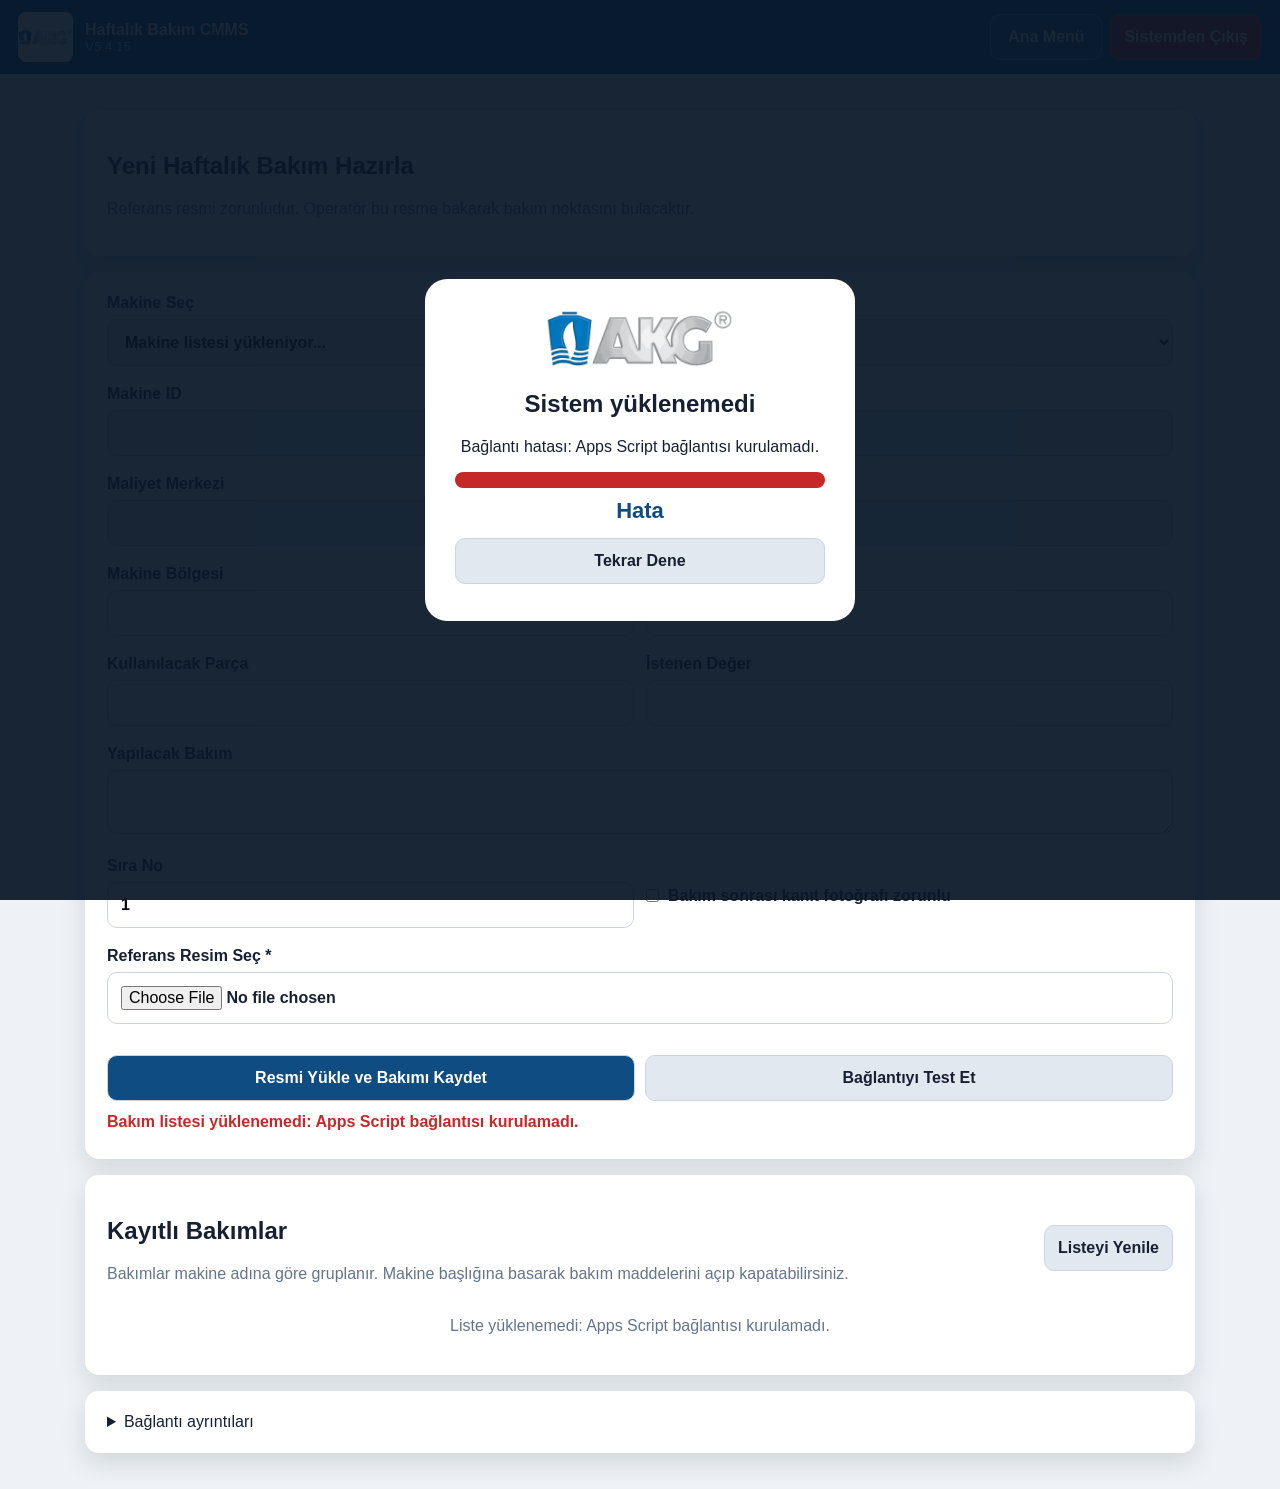
==== commit 6becb886: "Add files via upload" ====
--- a/admin-maintenance.html
+++ b/admin-maintenance.html
@@ -1,7 +1,7 @@
 <!doctype html>
-<html lang="tr"><head><meta charset="utf-8"><meta name="viewport" content="width=device-width,initial-scale=1"><title>Admin Bakım Tanımı V5.4.14</title><link rel="preconnect" href="https://script.google.com" crossorigin><link rel="dns-prefetch" href="https://script.google.com"><link rel="preconnect" href="https://script.googleusercontent.com" crossorigin><link rel="preconnect" href="https://lh3.googleusercontent.com" crossorigin><link rel="stylesheet" href="style.css"></head>
+<html lang="tr"><head><meta charset="utf-8"><meta name="viewport" content="width=device-width,initial-scale=1"><title>Admin Bakım Tanımı V5.4.15</title><link rel="preconnect" href="https://script.google.com" crossorigin><link rel="dns-prefetch" href="https://script.google.com"><link rel="preconnect" href="https://script.googleusercontent.com" crossorigin><link rel="preconnect" href="https://lh3.googleusercontent.com" crossorigin><link rel="stylesheet" href="style.css"></head>
 <body>
-<header class="topbar admin-header"><img src="AKGLOG.png" alt="AKG"><div class="title"><strong>Haftalık Bakım CMMS</strong><small>V5.4.14</small></div><nav class="admin-nav-actions" aria-label="Admin üst menü"><button id="adminHomeBtn" class="ghost" type="button">Ana Menü</button><button id="adminExitBtn" class="ghost admin-exit" type="button">Sistemden Çıkış</button></nav></header>
+<header class="topbar admin-header"><img src="AKGLOG.png" alt="AKG"><div class="title"><strong>Haftalık Bakım CMMS</strong><small>V5.4.15</small></div><nav class="admin-nav-actions" aria-label="Admin üst menü"><button id="adminHomeBtn" class="ghost" type="button">Ana Menü</button><button id="adminExitBtn" class="ghost admin-exit" type="button">Sistemden Çıkış</button></nav></header>
 <main class="page active admin-page">
 <section class="card"><h1>Yeni Haftalık Bakım Hazırla</h1><p class="muted">Referans resmi zorunludur. Operatör bu resme bakarak bakım noktasını bulacaktır.</p></section>
 <form id="form" class="card form-grid"><input id="editingTemplateId" type="hidden"><label class="full">Makine Seç<select id="machineSelect" required><option value="">Makine listesi yükleniyor...</option></select></label><label>Makine ID<input id="machineId" class="readonly" readonly></label><label>Makine Adı<input id="machineName" class="readonly" readonly></label><label class="full">Maliyet Merkezi<input id="costCenter" class="readonly" readonly></label><label>Makine Bölgesi<input id="region" required></label><label>Makine Sistemi<input id="system" required></label><label>Kullanılacak Parça<input id="part"></label><label>İstenen Değer<input id="targetValue"></label><label class="full">Yapılacak Bakım<textarea id="task" required></textarea></label><label>Sıra No<input id="orderNo" type="number" min="1" value="1"></label><label class="check"><input id="photoRequired" type="checkbox"> Bakım sonrası kanıt fotoğrafı zorunlu</label><label class="full">Referans Resim Seç <b>*</b><input id="referenceFile" type="file" accept="image/*" required></label><div class="full"><img id="preview" class="preview hidden" alt="Referans resim önizleme"></div><div class="full actions"><button id="saveBtn" class="primary">Resmi Yükle ve Bakımı Kaydet</button><button id="cancelEditBtn" class="secondary hidden" type="button">Düzenlemeyi İptal Et</button><button id="testBtn" class="secondary" type="button">Bağlantıyı Test Et</button></div><div id="msg" class="message full"></div></form>
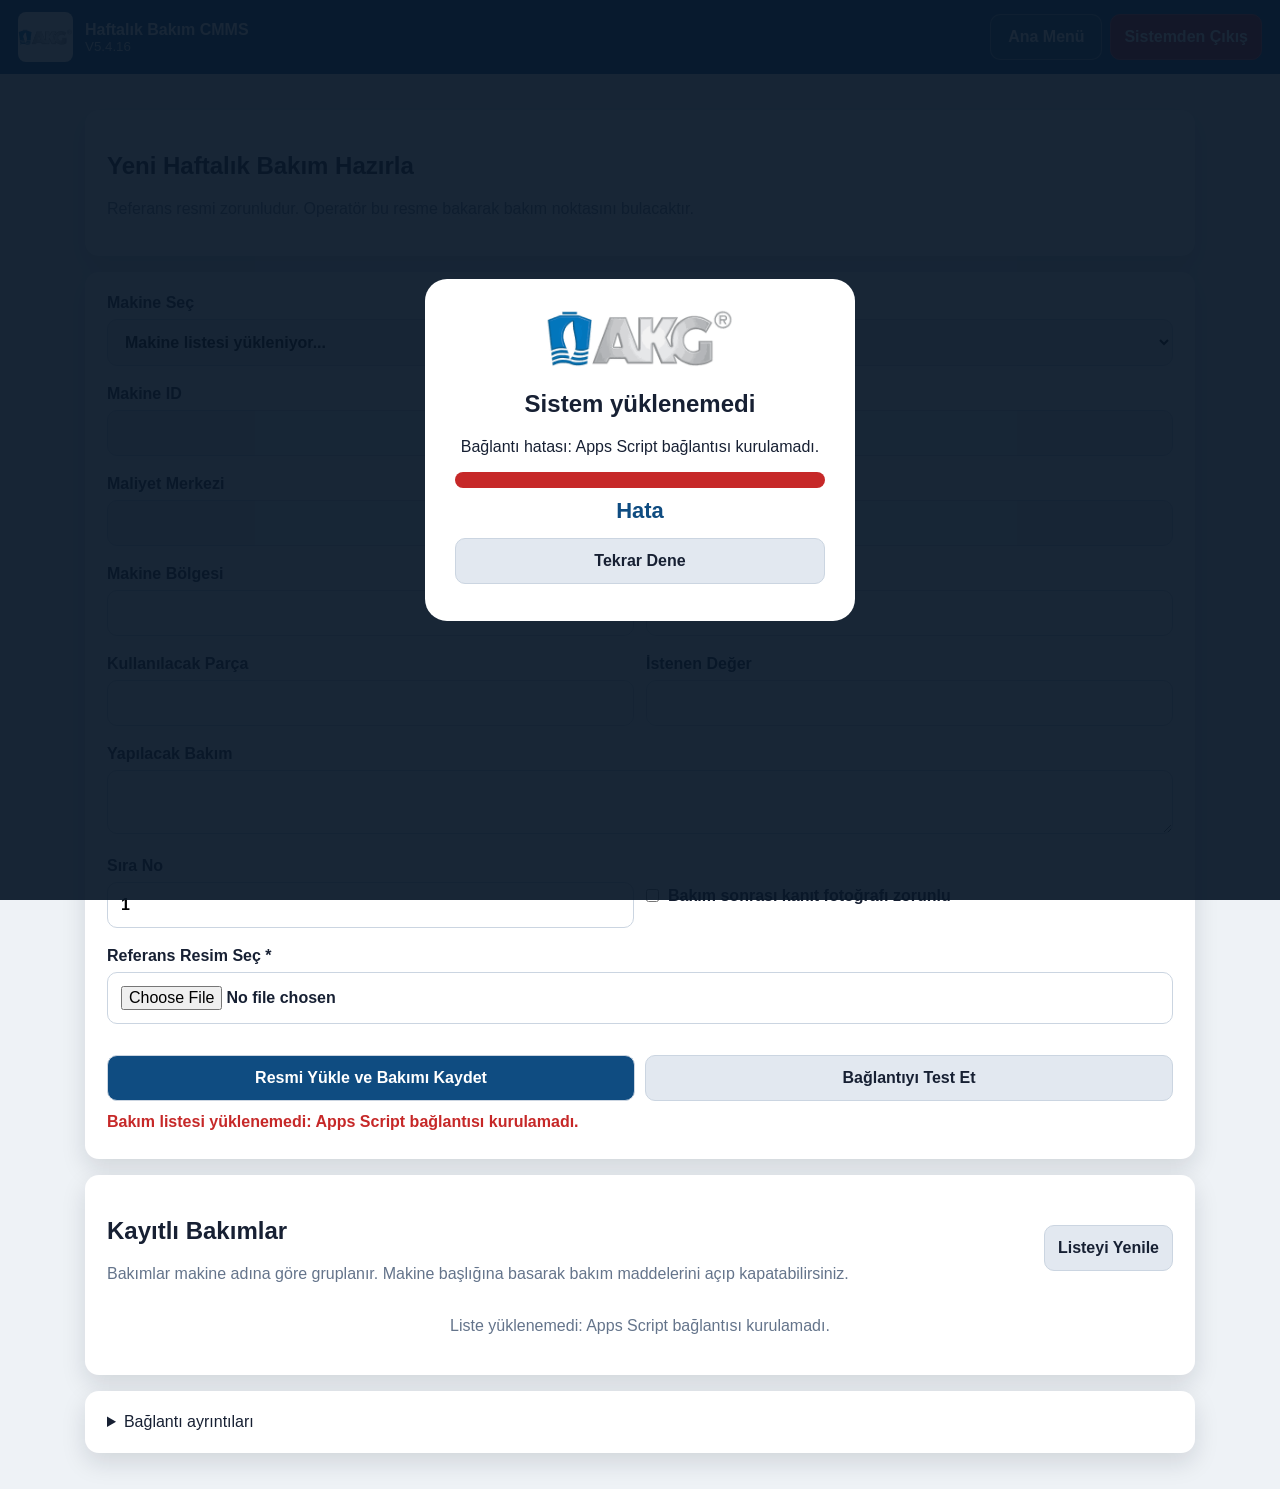
==== commit 79a8c0bf: "Add files via upload" ====
--- a/admin-maintenance.html
+++ b/admin-maintenance.html
@@ -1,7 +1,7 @@
 <!doctype html>
-<html lang="tr"><head><meta charset="utf-8"><meta name="viewport" content="width=device-width,initial-scale=1"><title>Admin Bakım Tanımı V5.4.15</title><link rel="preconnect" href="https://script.google.com" crossorigin><link rel="dns-prefetch" href="https://script.google.com"><link rel="preconnect" href="https://script.googleusercontent.com" crossorigin><link rel="preconnect" href="https://lh3.googleusercontent.com" crossorigin><link rel="stylesheet" href="style.css"></head>
+<html lang="tr"><head><meta charset="utf-8"><meta name="viewport" content="width=device-width,initial-scale=1"><title>Admin Bakım Tanımı V5.4.16</title><link rel="preconnect" href="https://script.google.com" crossorigin><link rel="dns-prefetch" href="https://script.google.com"><link rel="preconnect" href="https://script.googleusercontent.com" crossorigin><link rel="preconnect" href="https://lh3.googleusercontent.com" crossorigin><link rel="stylesheet" href="style.css"></head>
 <body>
-<header class="topbar admin-header"><img src="AKGLOG.png" alt="AKG"><div class="title"><strong>Haftalık Bakım CMMS</strong><small>V5.4.15</small></div><nav class="admin-nav-actions" aria-label="Admin üst menü"><button id="adminHomeBtn" class="ghost" type="button">Ana Menü</button><button id="adminExitBtn" class="ghost admin-exit" type="button">Sistemden Çıkış</button></nav></header>
+<header class="topbar admin-header"><img src="AKGLOG.png" alt="AKG"><div class="title"><strong>Haftalık Bakım CMMS</strong><small>V5.4.16</small></div><nav class="admin-nav-actions" aria-label="Admin üst menü"><button id="adminHomeBtn" class="ghost" type="button">Ana Menü</button><button id="adminExitBtn" class="ghost admin-exit" type="button">Sistemden Çıkış</button></nav></header>
 <main class="page active admin-page">
 <section class="card"><h1>Yeni Haftalık Bakım Hazırla</h1><p class="muted">Referans resmi zorunludur. Operatör bu resme bakarak bakım noktasını bulacaktır.</p></section>
 <form id="form" class="card form-grid"><input id="editingTemplateId" type="hidden"><label class="full">Makine Seç<select id="machineSelect" required><option value="">Makine listesi yükleniyor...</option></select></label><label>Makine ID<input id="machineId" class="readonly" readonly></label><label>Makine Adı<input id="machineName" class="readonly" readonly></label><label class="full">Maliyet Merkezi<input id="costCenter" class="readonly" readonly></label><label>Makine Bölgesi<input id="region" required></label><label>Makine Sistemi<input id="system" required></label><label>Kullanılacak Parça<input id="part"></label><label>İstenen Değer<input id="targetValue"></label><label class="full">Yapılacak Bakım<textarea id="task" required></textarea></label><label>Sıra No<input id="orderNo" type="number" min="1" value="1"></label><label class="check"><input id="photoRequired" type="checkbox"> Bakım sonrası kanıt fotoğrafı zorunlu</label><label class="full">Referans Resim Seç <b>*</b><input id="referenceFile" type="file" accept="image/*" required></label><div class="full"><img id="preview" class="preview hidden" alt="Referans resim önizleme"></div><div class="full actions"><button id="saveBtn" class="primary">Resmi Yükle ve Bakımı Kaydet</button><button id="cancelEditBtn" class="secondary hidden" type="button">Düzenlemeyi İptal Et</button><button id="testBtn" class="secondary" type="button">Bağlantıyı Test Et</button></div><div id="msg" class="message full"></div></form>
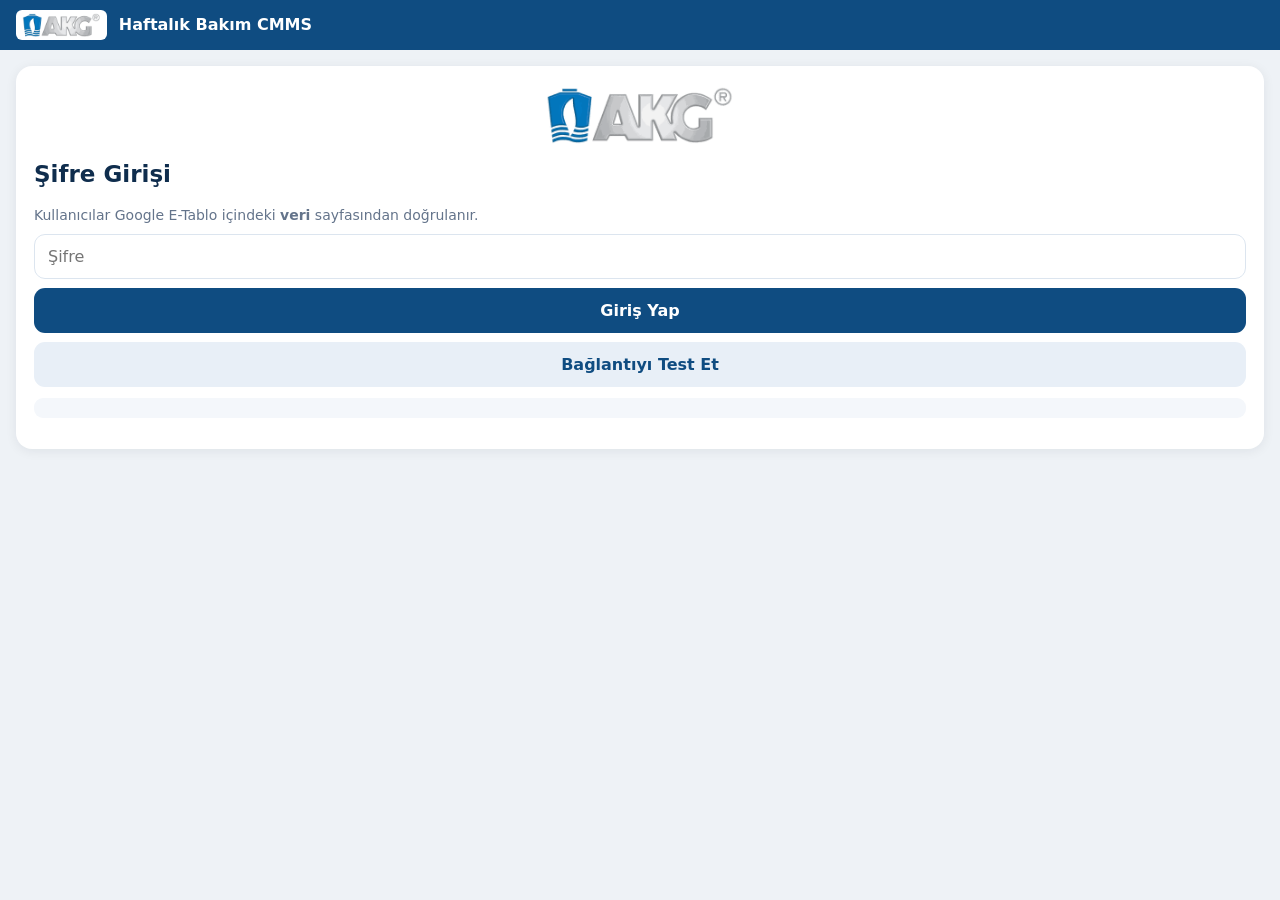
==== commit fc48303e: "Add files via upload" ====
--- a/admin-maintenance.html
+++ b/admin-maintenance.html
@@ -1,43 +1,432 @@
 <!doctype html>
-<html lang="tr"><head><meta charset="utf-8"><meta name="viewport" content="width=device-width,initial-scale=1"><title>Admin Bakım Tanımı V5.4.16</title><link rel="preconnect" href="https://script.google.com" crossorigin><link rel="dns-prefetch" href="https://script.google.com"><link rel="preconnect" href="https://script.googleusercontent.com" crossorigin><link rel="preconnect" href="https://lh3.googleusercontent.com" crossorigin><link rel="stylesheet" href="style.css"></head>
+<html lang="tr">
+<head>
+<meta charset="utf-8">
+<meta name="viewport" content="width=device-width,initial-scale=1,viewport-fit=cover">
+<title>Admin Bakım Tanımı V5.4.18</title>
+<link rel="preconnect" href="https://script.google.com" crossorigin>
+<link rel="dns-prefetch" href="https://script.google.com">
+<link rel="preconnect" href="https://script.googleusercontent.com" crossorigin>
+<link rel="preconnect" href="https://lh3.googleusercontent.com" crossorigin>
+<link rel="stylesheet" href="style.css">
+<link rel="stylesheet" href="mobil-tasma-duzeltme.css">
+<style>
+.admin-header{display:flex;align-items:center;justify-content:space-between;gap:10px;padding:9px 13px;background:#0f4c81;color:#fff;max-width:100%}
+.admin-identity{display:flex;align-items:center;gap:10px;min-width:0;overflow:hidden}
+.admin-identity img{height:28px;width:auto;background:#fff;border-radius:6px;padding:3px 5px;flex:none}
+.admin-identity div{min-width:0;overflow:hidden}
+.admin-identity strong{display:block;font-size:15px;overflow:hidden;text-overflow:ellipsis;white-space:nowrap}
+.admin-identity small{opacity:.8;font-size:11px}
+.admin-menu{display:flex;gap:8px;flex:0 0 auto}
+.grid2{display:grid;grid-template-columns:1fr 1fr;gap:10px}
+@media(max-width:600px){.grid2{grid-template-columns:1fr;gap:0}}
+.checkline{display:flex;align-items:center;gap:9px;margin:12px 0}
+.checkline input{width:auto;margin:0;flex:none}
+.checkline label{margin:0}
+#preview{max-width:190px;border:1px solid #dce5ef;border-radius:10px;margin-top:9px}
+.machine-group{margin:14px 0;border:1px solid #dce5ef;border-radius:13px;overflow:hidden}
+.machine-group-title{padding:11px 14px;font-weight:800;color:#0f2d4d;background:#f2f6fb;overflow-wrap:anywhere}
+.template-row{display:flex;align-items:flex-start;gap:12px;padding:12px 14px;border-top:1px solid #dce5ef}
+.template-row .info{flex:1 1 auto;min-width:0;overflow-wrap:anywhere}
+.template-row .info b{display:block;font-size:15px;overflow-wrap:anywhere}
+.template-row .info small{display:block;color:#64748b;overflow-wrap:anywhere}
+.template-row .actions{display:flex;gap:7px;flex:0 0 auto}
+.template-row .actions button{width:38px;height:38px;margin:0;padding:0;display:grid;place-items:center}
+.template-row .actions svg{width:19px;height:19px;fill:currentColor}
+.btn-del{background:#b11f2e}
+.btn-del:hover{background:#8f1824}
+.reference-image{width:62px;height:62px;object-fit:cover;border:1px solid #dce5ef;border-radius:9px;flex:none}
+.edit-mode{border:2px solid #0f4c81;border-radius:12px;padding:12px;background:#f7fafd}
+@media(max-width:600px){.template-row{flex-wrap:wrap}}
+</style>
+</head>
 <body>
-<header class="topbar admin-header"><img src="AKGLOG.png" alt="AKG"><div class="title"><strong>Haftalık Bakım CMMS</strong><small>V5.4.16</small></div><nav class="admin-nav-actions" aria-label="Admin üst menü"><button id="adminHomeBtn" class="ghost" type="button">Ana Menü</button><button id="adminExitBtn" class="ghost admin-exit" type="button">Sistemden Çıkış</button></nav></header>
-<main class="page active admin-page">
-<section class="card"><h1>Yeni Haftalık Bakım Hazırla</h1><p class="muted">Referans resmi zorunludur. Operatör bu resme bakarak bakım noktasını bulacaktır.</p></section>
-<form id="form" class="card form-grid"><input id="editingTemplateId" type="hidden"><label class="full">Makine Seç<select id="machineSelect" required><option value="">Makine listesi yükleniyor...</option></select></label><label>Makine ID<input id="machineId" class="readonly" readonly></label><label>Makine Adı<input id="machineName" class="readonly" readonly></label><label class="full">Maliyet Merkezi<input id="costCenter" class="readonly" readonly></label><label>Makine Bölgesi<input id="region" required></label><label>Makine Sistemi<input id="system" required></label><label>Kullanılacak Parça<input id="part"></label><label>İstenen Değer<input id="targetValue"></label><label class="full">Yapılacak Bakım<textarea id="task" required></textarea></label><label>Sıra No<input id="orderNo" type="number" min="1" value="1"></label><label class="check"><input id="photoRequired" type="checkbox"> Bakım sonrası kanıt fotoğrafı zorunlu</label><label class="full">Referans Resim Seç <b>*</b><input id="referenceFile" type="file" accept="image/*" required></label><div class="full"><img id="preview" class="preview hidden" alt="Referans resim önizleme"></div><div class="full actions"><button id="saveBtn" class="primary">Resmi Yükle ve Bakımı Kaydet</button><button id="cancelEditBtn" class="secondary hidden" type="button">Düzenlemeyi İptal Et</button><button id="testBtn" class="secondary" type="button">Bağlantıyı Test Et</button></div><div id="msg" class="message full"></div></form>
-<section class="card"><div class="maintenance-list-head"><div><h2>Kayıtlı Bakımlar</h2><p class="muted">Bakımlar makine adına göre gruplanır. Makine başlığına basarak bakım maddelerini açıp kapatabilirsiniz.</p></div><button id="refreshBtn" class="secondary compact-btn" type="button">Listeyi Yenile</button></div><div id="machineGroups" class="machine-groups"><div class="empty-state">Bakım listesi yükleniyor...</div></div></section><details class="card"><summary>Bağlantı ayrıntıları</summary><pre id="debug"></pre></details>
-<iframe name="uploadFrame" class="hidden"></iframe><form id="uploadForm" target="uploadFrame" method="post" class="hidden"><input name="action" value="createMaintenanceTemplateWithImage"><input name="payload" id="uploadPayload"><input name="imageBase64" id="uploadBase64"><input name="imageName" id="uploadName"><input name="imageType" id="uploadType"></form>
-</main><div id="adminLoader" class="overlay" role="dialog" aria-modal="true" aria-labelledby="adminLoadTitle"><div class="modal"><img src="AKGLOG.png" alt="AKG"><h2 id="adminLoadTitle">Sistem yükleniyor</h2><p id="adminLoadText">Admin ekranı hazırlanıyor...</p><div class="track"><div id="adminBar"></div></div><b id="adminPercent">0%</b><button id="adminRetryBtn" class="secondary hidden" type="button">Tekrar Dene</button></div></div>
+<header class="admin-header">
+  <div class="admin-identity"><img src="AKGLOG.png" alt="AKG"><div><strong>Admin Bakım Tanımı</strong><small>V5.4.18</small></div></div>
+  <nav class="admin-menu">
+    <button id="homeBtn" class="icon-button" type="button" title="Ana Menü" aria-label="Ana Menü"><svg viewBox="0 0 24 24"><path d="M3 11.5 12 4l9 7.5v8a1.5 1.5 0 0 1-1.5 1.5H15v-6H9v6H4.5A1.5 1.5 0 0 1 3 19.5z"/></svg></button>
+    <button id="logoutBtn" class="icon-button exit-button" type="button" title="Çıkış" aria-label="Çıkış"><svg viewBox="0 0 24 24"><path d="M10 4H5v16h5v-2H7V6h3zm8.6 7-3.3-3.3 1.4-1.4L22.4 12l-5.7 5.7-1.4-1.4 3.3-3.3H10v-2z"/></svg></button>
+  </nav>
+</header>
+
+<main>
+<section class="card">
+  <h1 id="formTitle">Yeni Bakım Tanımı</h1>
+  <form id="form">
+    <label for="machineSelect">Makine</label>
+    <select id="machineSelect"><option value="">Makine seçiniz</option></select>
+
+    <div class="grid2">
+      <div><label for="region">Bölge</label><input id="region" placeholder="Bölge" required></div>
+      <div><label for="system">Sistem</label><input id="system" placeholder="Sistem" required></div>
+    </div>
+
+    <div class="grid2">
+      <div><label for="part">Parça</label><input id="part" placeholder="Parça"></div>
+      <div><label for="targetValue">İstenen Değer</label><input id="targetValue" placeholder="İstenen değer"></div>
+    </div>
+
+    <label for="task">Yapılacak Bakım</label>
+    <textarea id="task" placeholder="Yapılacak bakım" required></textarea>
+
+    <div class="grid2">
+      <div><label for="orderNo">Sıra No</label><input id="orderNo" type="number" min="1" value="1"></div>
+      <div><label for="referenceFile">Referans Resim</label><input id="referenceFile" type="file" accept="image/*"></div>
+    </div>
+    <img id="preview" class="hidden" alt="Önizleme">
+
+    <div class="checkline"><input id="photoRequired" type="checkbox"><label for="photoRequired">Operatörden kanıt fotoğrafı istensin</label></div>
+    <div class="checkline"><input id="active" type="checkbox" checked><label for="active">Aktif</label></div>
+
+    <button id="submitBtn" type="submit">Bakım Tanımını Kaydet</button>
+    <button id="cancelEditBtn" class="secondary hidden" type="button">Düzenlemeyi İptal Et</button>
+  </form>
+  <div id="msg"></div>
+</section>
+
+<section class="card">
+  <h2>Kayıtlı Bakım Tanımları</h2>
+  <button id="refreshBtn" class="secondary">Listeyi Yenile</button>
+  <button id="testBtn" class="secondary">Bağlantıyı Test Et</button>
+  <div id="machineGroups"></div>
+  <pre id="debug"></pre>
+</section>
+</main>
+
+<div id="adminLoader" class="overlay"><div class="modal"><img src="AKGLOG.png" alt="AKG"><h2 id="adminLoadTitle">Sistem yükleniyor</h2><p id="adminLoadText">Hazırlanıyor...</p><div class="track"><div id="adminBar"></div></div><b id="adminPercent">0%</b><button id="adminRetryBtn" class="hidden">Tekrar Dene</button></div></div>
+
+<iframe name="adminFrame" class="hide" title="Kayıt"></iframe>
+<form id="adminPostForm" target="adminFrame" method="post" class="hide"><input name="action" value="createMaintenanceTemplateWithImage"><input name="payload" id="adminPayload"><input name="imageBase64" id="adminBase64"><input name="imageName" id="adminImageName"><input name="imageType" id="adminImageType"></form>
+
 <script src="net.js"></script>
 <script>
 'use strict';
-const API_URL=CMMS.API_URL,$=id=>document.getElementById(id);let machines=[],pendingSave=null,savePollTimer=null,savePollCount=0;
-const SESSION=CMMS.SESSION;
-$('adminHomeBtn').onclick=function(){if(!confirm('Ana menüye dönmek istiyor musunuz? Oturum açık kalacaktır.'))return;location.replace('index.html?screen=home')};
-$('adminExitBtn').onclick=function(){if(!confirm('Sistemden çıkmak istiyor musunuz? Yeniden giriş için şifre gerekecektir.'))return;sessionStorage.removeItem(SESSION);sessionStorage.removeItem('haftalikBakimV530User');sessionStorage.removeItem('cmmsUser');CMMS.cacheClear();location.replace('index.html')};
-function adminLoading(percent,text){$('adminLoader').classList.remove('hidden');$('adminBar').style.width=percent+'%';$('adminPercent').textContent=percent+'%';$('adminLoadText').textContent=text}
-function closeAdminLoader(){$('adminLoader').classList.add('hidden')}
-async function initializeAdminScreen(){$('adminRetryBtn').classList.add('hidden');$('adminLoadTitle').textContent='Sistem yükleniyor';$('adminPercent').textContent='0%';$('adminBar').style.width='0%';$('adminBar').classList.remove('load-error');try{adminLoading(20,'Makine listesi ve bakımlar aynı anda yükleniyor...');const [mRes,lRes]=await Promise.allSettled([loadMachines(),list()]);if(mRes.status==='rejected')throw mRes.reason;if(lRes.status==='rejected')throw lRes.reason;adminLoading(100,'Sistem hazır.');closeAdminLoader()}catch(error){$('adminLoadTitle').textContent='Sistem yüklenemedi';$('adminLoadText').textContent='Bağlantı hatası: '+(error.message||error);$('adminPercent').textContent='Hata';$('adminBar').style.width='100%';$('adminBar').classList.add('load-error');$('adminRetryBtn').classList.remove('hidden')}}
-
-function jp(action,p={},o){return CMMS.call(action,p,o)}
-function msg(t,c=''){$('msg').textContent=t;$('msg').className='message '+c}function esc(v){return String(v??'').replace(/[&<>"']/g,c=>({'&':'&amp;','<':'&lt;','>':'&gt;','"':'&quot;',"'":'&#39;'}[c]))}
-function fillMachineSelect(r){machines=r.machines||[];$('machineSelect').innerHTML='<option value="">Makine seçiniz</option>'+machines.map(x=>`<option value="${esc(x.id)}">${esc(x.machineName)} | ${esc(x.costCenter||'')}</option>`).join('');msg((r.count??machines.length)+' makine yüklendi.','success')}
-async function loadMachines(force){try{const r=force?await jp('listMachinesCached'):await CMMS.cachedCall('listMachinesCached',{},{ttl:900000,onFresh:f=>fillMachineSelect(f)});if(!r.success)throw Error(r.message);fillMachineSelect(r);return r}catch(e){msg('Makine listesi yüklenemedi: '+e.message,'error');throw e}}
-function resetFields(){['region','system','part','targetValue','task'].forEach(id=>$(id).value='');$('orderNo').value='1';$('photoRequired').checked=false;$('referenceFile').value='';$('preview').removeAttribute('src');$('preview').classList.add('hidden')}
-function selectMachine(){const m=machines.find(x=>x.id===$('machineSelect').value);$('machineId').value=m?.id||'';$('machineName').value=m?.machineName||'';$('costCenter').value=m?.costCenter||'';resetFields();msg(m?'Makine seçildi. Bakım bilgilerini girin.':'Makine seçimi kaldırıldı.',m?'success':'')}
-function formData(){return{machineId:$('machineId').value,region:$('region').value.trim(),system:$('system').value.trim(),part:$('part').value.trim(),task:$('task').value.trim(),targetValue:$('targetValue').value.trim(),orderNo:Number($('orderNo').value||1),photoRequired:$('photoRequired').checked,active:true}}
-function compress(file){return new Promise((ok,no)=>{const img=new Image(),reader=new FileReader();reader.onload=e=>img.src=e.target.result;reader.onerror=no;img.onload=()=>{const max=1400,scale=Math.min(1,max/Math.max(img.width,img.height)),c=document.createElement('canvas');c.width=Math.round(img.width*scale);c.height=Math.round(img.height*scale);c.getContext('2d').drawImage(img,0,0,c.width,c.height);ok(c.toDataURL('image/jpeg',.78).split(',')[1])};reader.readAsDataURL(file)})}
-function finishSuccess(record){clearInterval(savePollTimer);savePollTimer=null;$('saveBtn').disabled=false;$('saveBtn').textContent='Resmi Yükle ve Bakımı Kaydet';msg('✅ Bakım kaydedildi'+(record?.templateId?' - '+record.templateId:''),'success');$('debug').textContent=JSON.stringify(record||{},null,2);pendingSave=null;resetFields();CMMS.cacheClear();list(true)}
-function finishError(text){clearInterval(savePollTimer);savePollTimer=null;$('saveBtn').disabled=false;$('saveBtn').textContent='Resmi Yükle ve Bakımı Kaydet';msg(text,'error');pendingSave=null}
-async function verifySaved(){if(!pendingSave)return;try{const r=await jp('listMaintenanceTemplates',{machineId:pendingSave.machineId});const found=(r.templates||[]).find(x=>x.task===pendingSave.task&&x.region===pendingSave.region&&x.system===pendingSave.system&&x.referenceImageUrl);if(found)finishSuccess(found)}catch(e){$('debug').textContent=e.message}}
-async function save(e){e.preventDefault();if($('editingTemplateId').value)return updateTemplate();if(pendingSave)return;const d=formData(),file=$('referenceFile').files[0];if(!d.machineId||!d.region||!d.system||!d.task)return msg('Makine, Bölge, Sistem ve Bakım zorunlu.','error');if(!file)return msg('Referans resim zorunludur.','error');$('saveBtn').disabled=true;$('saveBtn').textContent='Kaydediliyor...';pendingSave={...d};savePollCount=0;try{const b64=await compress(file);$('uploadForm').action=API_URL;$('uploadPayload').value=JSON.stringify(d);$('uploadBase64').value=b64;$('uploadName').value=file.name.replace(/[^a-zA-Z0-9._-]/g,'_');$('uploadType').value='image/jpeg';$('uploadForm').submit();setTimeout(verifySaved,1500);savePollTimer=setInterval(()=>{savePollCount++;verifySaved();if(savePollCount>=12&&pendingSave)finishError('Kayıt yanıtı alınamadı. Listeyi Yenile düğmesine basın.')},1800)}catch(error){finishError(error.message)}}
-window.addEventListener('message',e=>{if(!e.data||e.data.source!=='CMMS_APPS_SCRIPT'||!pendingSave)return;e.data.success?finishSuccess(e.data):finishError(e.data.message||'Kayıt başarısız')});
-function groupTemplates(items){return items.reduce((g,x)=>{const k=x.machineId||x.machineName||'DIGER';if(!g[k])g[k]={machineId:x.machineId,machineName:x.machineName||'İsimsiz Makine',costCenter:x.costCenter||'',items:[]};g[k].items.push(x);return g},{})}
-function render(items){const host=$('machineGroups');if(!items.length){host.innerHTML='<div class="empty-state">Kayıtlı bakım tanımı yok.</div>';return}const groups=Object.values(groupTemplates(items)).sort((a,b)=>a.machineName.localeCompare(b.machineName,'tr'));host.innerHTML=groups.map((g,i)=>`<details class="machine-accordion" ${i===0?'open':''}><summary><span class="machine-summary"><b>${esc(g.machineName)}</b><small>${esc(g.machineId||'')} ${g.costCenter?'• '+esc(g.costCenter):''}</small></span><span class="maintenance-count">${g.items.length} bakım</span></summary><div class="machine-items">${g.items.sort((a,b)=>(a.orderNo||1)-(b.orderNo||1)).map(x=>`<article class="maintenance-item"><div class="maintenance-order">${x.orderNo||1}</div><div class="maintenance-content"><h3>${esc(x.task)}</h3><p><b>Bölge / Sistem:</b> ${esc(x.region)} / ${esc(x.system)}</p><p><b>İstenen:</b> ${esc(x.targetValue||'-')}</p><p><b>Parça:</b> ${esc(x.part||'-')}</p><span class="badge ${x.photoRequired?'yes':''}">${x.photoRequired?'Kanıt fotoğrafı zorunlu':'Kanıt fotoğrafı isteğe bağlı'}</span><div class="item-actions"><button type="button" class="edit-btn" data-edit="${esc(x.templateId)}">Düzenle</button><button type="button" class="delete-btn" data-delete="${esc(x.templateId)}">Sil</button></div></div><div class="reference-box">${x.referenceImageUrl?`<a href="${esc(x.referenceImageUrl)}" target="_blank" rel="noopener"><img class="reference-image" loading="lazy" decoding="async" src="${esc(x.referenceImageUrl)}" alt="Referans resim"></a>`:'Referans resim yok'}</div></article>`).join('')}</div></details>`).join('');host.querySelectorAll('[data-edit]').forEach(b=>b.onclick=()=>editTemplate(items.find(x=>x.templateId===b.dataset.edit)));host.querySelectorAll('[data-delete]').forEach(b=>b.onclick=()=>deleteTemplate(b.dataset.delete))}
-function editTemplate(x){$('editingTemplateId').value=x.templateId||'';$('machineSelect').value=x.machineId||'';const m=machines.find(a=>a.id===x.machineId);$('machineId').value=m?.id||x.machineId||'';$('machineName').value=m?.machineName||x.machineName||'';$('costCenter').value=m?.costCenter||x.costCenter||'';['region','system','part','targetValue','task'].forEach(id=>$(id).value=x[id]||'');$('orderNo').value=x.orderNo||1;$('photoRequired').checked=Boolean(x.photoRequired);$('saveBtn').textContent='Bakım Tanımını Güncelle';$('cancelEditBtn').classList.remove('hidden');$('referenceFile').required=false;msg('Düzenleme modu açıldı.','success');scrollTo({top:0,behavior:'smooth'})}
-function cancelEdit(){$('editingTemplateId').value='';$('saveBtn').textContent='Resmi Yükle ve Bakımı Kaydet';$('cancelEditBtn').classList.add('hidden');$('referenceFile').required=true;resetFields();msg('Düzenleme iptal edildi.')}
-async function updateTemplate(){const d=formData();d.templateId=$('editingTemplateId').value;$('saveBtn').disabled=true;try{const r=await jp('updateMaintenanceTemplate',{payload:JSON.stringify(d)});if(!r.success)throw Error(r.message);msg('✅ Bakım tanımı güncellendi.','success');cancelEdit();CMMS.cacheClear();await list(true)}catch(e){msg(e.message,'error')}finally{$('saveBtn').disabled=false}}
-async function deleteTemplate(id){if(!confirm('Bu bakım tanımı kalıcı olarak silinsin mi?'))return;try{const r=await jp('deleteMaintenanceTemplate',{templateId:id});if(!r.success)throw Error(r.message);msg('Bakım tanımı silindi.','success');CMMS.cacheClear();await list(true)}catch(e){msg(e.message,'error')}}
-async function list(force){try{const r=force?await jp('listMaintenanceTemplatesCached'):await CMMS.cachedCall('listMaintenanceTemplatesCached',{},{ttl:300000,onFresh:f=>render(f.templates||[])});if(!r.success)throw Error(r.message);$('debug').textContent=JSON.stringify(r,null,2);render(r.templates||[]);return r}catch(e){msg('Bakım listesi yüklenemedi: '+e.message,'error');$('machineGroups').innerHTML='<div class="empty-state error">Liste yüklenemedi: '+esc(e.message)+'</div>';throw e}}
-$('cancelEditBtn').onclick=cancelEdit;$('referenceFile').onchange=e=>{const f=e.target.files[0];if(f){$('preview').src=URL.createObjectURL(f);$('preview').classList.remove('hidden')}};$('machineSelect').onchange=selectMachine;$('form').onsubmit=save;$('refreshBtn').onclick=()=>{CMMS.cacheClear();list(true)};$('testBtn').onclick=async()=>{const t0=performance.now();try{const r=await jp('health',{},{retries:0});$('debug').textContent=JSON.stringify(r,null,2);msg('Bağlantı başarılı: '+r.version+' ('+Math.round(performance.now()-t0)+' ms)','success')}catch(e){msg(e.message,'error')}};$('adminRetryBtn').onclick=initializeAdminScreen;CMMS.warmUp();initializeAdminScreen();
-</script></body></html>
+/* Admin Bakım Tanımı Paneli V5.4.18 */
+const API_URL = CMMS.API_URL, SESSION = CMMS.SESSION, $ = id => document.getElementById(id);
+let machines = [], templates = [], editingId = null, pendingSave = null, pendingTimer = null;
+
+function esc(v){ return String(v??'').replace(/[&<>"']/g,c=>({'&':'&amp;','<':'&lt;','>':'&gt;','"':'&quot;',"'":'&#39;'}[c])); }
+function jp(action,p={},o){ return CMMS.call(action,p,o); }
+
+function msg(text, cls){
+  $('msg').textContent = text || '';
+  $('msg').className = cls || '';
+}
+function adminLoading(p, t){
+  $('adminLoader').classList.remove('hide');
+  $('adminBar').style.width = p + '%';
+  $('adminPercent').textContent = p + '%';
+  $('adminLoadText').textContent = t;
+}
+function closeAdminLoader(){ $('adminLoader').classList.add('hide'); }
+
+/* ---------- Yetki kontrolü ---------- */
+function guard(){
+  let user = null;
+  try{ user = JSON.parse(sessionStorage.getItem(SESSION) || 'null'); }catch(e){}
+  if(!user){
+    location.replace('index.html');
+    return false;
+  }
+  const admin = String(user.role || '').toLocaleLowerCase('tr').includes('admin');
+  if(!admin){
+    alert('Bu ekran için yönetici yetkisi gereklidir.');
+    location.replace('weekly-maintenance.html');
+    return false;
+  }
+  return true;
+}
+
+/* ---------- Yükleme ---------- */
+async function initializeAdminScreen(){
+  $('adminRetryBtn').classList.add('hidden');
+  $('adminLoadTitle').textContent = 'Sistem yükleniyor';
+  $('adminPercent').textContent = '0%';
+  $('adminBar').style.width = '0%';
+  $('adminBar').classList.remove('load-error');
+  try{
+    adminLoading(20, 'Makine listesi ve bakımlar aynı anda yükleniyor...');
+    const [mRes, lRes] = await Promise.allSettled([loadMachines(), list()]);
+    if(mRes.status === 'rejected') throw mRes.reason;
+    if(lRes.status === 'rejected') throw lRes.reason;
+    adminLoading(100, 'Sistem hazır.');
+    closeAdminLoader();
+  }catch(error){
+    $('adminLoadTitle').textContent = 'Sistem yüklenemedi';
+    $('adminLoadText').textContent = 'Bağlantı hatası: ' + (error.message || error);
+    $('adminPercent').textContent = 'Hata';
+    $('adminBar').style.width = '100%';
+    $('adminBar').classList.add('load-error');
+    $('adminRetryBtn').classList.remove('hidden');
+  }
+}
+
+function fillMachineSelect(r){
+  machines = r.machines || [];
+  $('machineSelect').innerHTML = '<option value="">Makine seçiniz</option>' +
+    machines.map(x => `<option value="${esc(x.id)}">${esc(x.machineName)} | ${esc(x.costCenter||'')}</option>`).join('');
+  msg((r.count ?? machines.length) + ' makine yüklendi.', 'success');
+}
+async function loadMachines(force){
+  try{
+    const r = force
+      ? await jp('listMachinesCached')
+      : await CMMS.cachedCall('listMachinesCached', {}, { ttl:900000, onFresh:f=>fillMachineSelect(f) });
+    if(!r.success) throw Error(r.message);
+    fillMachineSelect(r);
+    return r;
+  }catch(e){ msg('Makine listesi yüklenemedi: ' + e.message, 'error'); throw e; }
+}
+
+async function list(force){
+  try{
+    const r = force
+      ? await jp('listMaintenanceTemplatesCached')
+      : await CMMS.cachedCall('listMaintenanceTemplatesCached', {}, { ttl:300000, onFresh:f=>render(f.templates||[]) });
+    if(!r.success) throw Error(r.message);
+    $('debug').textContent = JSON.stringify(r, null, 2);
+    render(r.templates || []);
+    return r;
+  }catch(e){
+    msg('Bakım listesi yüklenemedi: ' + e.message, 'error');
+    $('machineGroups').innerHTML = '<div class="empty-state error">Liste yüklenemedi: ' + esc(e.message) + '</div>';
+    throw e;
+  }
+}
+
+/* ---------- Listeleme ---------- */
+function render(items){
+  templates = items || [];
+  if(!templates.length){
+    $('machineGroups').innerHTML = '<div class="empty-state">Kayıtlı bakım tanımı yok.</div>';
+    return;
+  }
+  const groups = {};
+  templates.forEach(t => {
+    const key = t.machineName || t.machineId;
+    if(!groups[key]) groups[key] = [];
+    groups[key].push(t);
+  });
+
+  $('machineGroups').innerHTML = Object.keys(groups).sort((a,b)=>a.localeCompare(b,'tr')).map(name => {
+    const rows = groups[name]
+      .sort((a,b)=>(a.orderNo||1)-(b.orderNo||1))
+      .map(t => `<div class="template-row">
+        ${t.referenceImageUrl ? `<img class="reference-image" loading="lazy" decoding="async" src="${esc(t.referenceImageUrl)}" alt="Referans">` : ''}
+        <div class="info">
+          <b>${esc(t.orderNo||1)}. ${esc(t.task)}</b>
+          <small>${esc(t.region)} / ${esc(t.system)}${t.part ? ' / ' + esc(t.part) : ''}</small>
+          <small>İstenen: ${esc(t.targetValue||'-')} | Fotoğraf: ${t.photoRequired?'Zorunlu':'İsteğe bağlı'} | ${t.active?'Aktif':'Pasif'}</small>
+        </div>
+        <div class="actions">
+          <button type="button" class="btn-edit" data-id="${esc(t.templateId)}" title="Düzenle" aria-label="Düzenle"><svg viewBox="0 0 24 24"><path d="M3 17.25V21h3.75L17.8 9.94l-3.75-3.75zM20.7 7.04a1 1 0 0 0 0-1.41l-2.34-2.34a1 1 0 0 0-1.41 0l-1.83 1.83 3.75 3.75z"/></svg></button>
+          <button type="button" class="btn-del" data-id="${esc(t.templateId)}" title="Sil" aria-label="Sil"><svg viewBox="0 0 24 24"><path d="M6 19a2 2 0 0 0 2 2h8a2 2 0 0 0 2-2V7H6zM19 4h-3.5l-1-1h-5l-1 1H5v2h14z"/></svg></button>
+        </div>
+      </div>`).join('');
+    return `<div class="machine-group"><div class="machine-group-title">${esc(name)}</div>${rows}</div>`;
+  }).join('');
+
+  document.querySelectorAll('.btn-edit').forEach(b => b.onclick = () => startEdit(b.dataset.id));
+  document.querySelectorAll('.btn-del').forEach(b => b.onclick = () => removeTemplate(b.dataset.id));
+}
+
+/* ---------- Form ---------- */
+function resetFields(){
+  $('form').reset();
+  $('active').checked = true;
+  $('orderNo').value = 1;
+  $('preview').classList.add('hidden');
+  $('preview').removeAttribute('src');
+}
+function cancelEdit(){
+  editingId = null;
+  $('formTitle').textContent = 'Yeni Bakım Tanımı';
+  $('submitBtn').textContent = 'Bakım Tanımını Kaydet';
+  $('cancelEditBtn').classList.add('hidden');
+  $('form').classList.remove('edit-mode');
+  $('referenceFile').required = false;
+  resetFields();
+}
+function startEdit(id){
+  const t = templates.find(x => x.templateId === id);
+  if(!t) return;
+  editingId = id;
+  $('formTitle').textContent = 'Bakım Tanımını Düzenle';
+  $('submitBtn').textContent = 'Değişiklikleri Kaydet';
+  $('cancelEditBtn').classList.remove('hidden');
+  $('form').classList.add('edit-mode');
+  $('machineSelect').value = t.machineId;
+  $('region').value = t.region || '';
+  $('system').value = t.system || '';
+  $('part').value = t.part || '';
+  $('task').value = t.task || '';
+  $('targetValue').value = t.targetValue || '';
+  $('orderNo').value = t.orderNo || 1;
+  $('photoRequired').checked = Boolean(t.photoRequired);
+  $('active').checked = Boolean(t.active);
+  $('referenceFile').value = '';
+  if(t.referenceImageUrl){
+    $('preview').src = t.referenceImageUrl;
+    $('preview').classList.remove('hidden');
+  }else{
+    $('preview').classList.add('hidden');
+  }
+  window.scrollTo(0,0);
+}
+
+function compress(f){
+  return new Promise((ok,no)=>{
+    if(!f) return ok('');
+    const reader = new FileReader(), img = new Image();
+    reader.onerror = no;
+    reader.onload = e => { img.src = e.target.result; };
+    img.onerror = () => ok(String(reader.result).split(',')[1]);
+    img.onload = () => {
+      try{
+        const max = 1400, scale = Math.min(1, max / Math.max(img.width, img.height));
+        const c = document.createElement('canvas');
+        c.width = Math.round(img.width * scale);
+        c.height = Math.round(img.height * scale);
+        c.getContext('2d').drawImage(img, 0, 0, c.width, c.height);
+        ok(c.toDataURL('image/jpeg', 0.78).split(',')[1]);
+      }catch(err){ ok(String(reader.result).split(',')[1]); }
+    };
+    reader.readAsDataURL(f);
+  });
+}
+
+function payload(){
+  return {
+    templateId: editingId || '',
+    machineId: $('machineSelect').value,
+    region: $('region').value.trim(),
+    system: $('system').value.trim(),
+    part: $('part').value.trim(),
+    task: $('task').value.trim(),
+    targetValue: $('targetValue').value.trim(),
+    orderNo: Number($('orderNo').value) || 1,
+    photoRequired: $('photoRequired').checked,
+    active: $('active').checked
+  };
+}
+
+async function save(e){
+  e.preventDefault();
+  if(pendingSave) return;
+
+  const data = payload();
+  if(!data.machineId) return msg('Makine seçiniz.', 'error');
+  if(!data.region || !data.system || !data.task) return msg('Bölge, sistem ve bakım alanları zorunludur.', 'error');
+
+  const file = $('referenceFile').files[0];
+
+  /* Düzenleme: yeni resim seçilmemişse metin alanları JSONP ile güncellenir. */
+  if(editingId && !file){
+    try{
+      $('submitBtn').disabled = true;
+      msg('Güncelleniyor...', '');
+      const r = await jp('updateMaintenanceTemplate', { payload: JSON.stringify(data) });
+      if(!r.success) throw Error(r.message);
+      msg('✅ Bakım tanımı güncellendi.', 'success');
+      cancelEdit();
+      CMMS.cacheClear();
+      await list(true);
+    }catch(err){ msg(err.message, 'error'); }
+    finally{ $('submitBtn').disabled = false; }
+    return;
+  }
+
+  if(!file && !editingId) return msg('Referans resim zorunludur.', 'error');
+
+  try{
+    $('submitBtn').disabled = true;
+    msg('Resim hazırlanıyor...', '');
+    const b64 = await compress(file);
+    msg('Gönderiliyor...', '');
+
+    pendingSave = { machineId: data.machineId, at: Date.now() };
+
+    $('adminPostForm').action = API_URL;
+    $('adminPostForm').querySelector('[name=action]').value =
+      editingId ? 'createMaintenanceTemplateWithImage' : 'createMaintenanceTemplateWithImage';
+    $('adminPayload').value = JSON.stringify(data);
+    $('adminBase64').value = b64;
+    $('adminImageName').value = file ? file.name.replace(/[^a-zA-Z0-9._-]/g,'_') : '';
+    $('adminImageType').value = file ? 'image/jpeg' : '';
+    $('adminPostForm').submit();
+
+    pendingTimer = setTimeout(() => {
+      if(pendingSave){
+        pendingSave = null;
+        $('submitBtn').disabled = false;
+        msg('Kayıt yanıtı alınamadı. Listeyi yenileyip kontrol edin.', 'error');
+      }
+    }, 25000);
+
+  }catch(err){
+    pendingSave = null;
+    $('submitBtn').disabled = false;
+    msg(err.message, 'error');
+  }
+}
+
+window.addEventListener('message', e => {
+  if(!e.data || e.data.source !== 'CMMS_APPS_SCRIPT') return;
+  clearTimeout(pendingTimer);
+  $('submitBtn').disabled = false;
+  if(e.data.success){
+    msg('✅ Bakım tanımı kaydedildi.', 'success');
+    pendingSave = null;
+    cancelEdit();
+    CMMS.cacheClear();
+    list(true);
+  }else{
+    pendingSave = null;
+    msg(e.data.message || 'Kayıt başarısız.', 'error');
+  }
+});
+
+async function removeTemplate(id){
+  const t = templates.find(x => x.templateId === id);
+  if(!confirm('Bu bakım tanımı silinecek:\n\n' + (t ? t.task : id) + '\n\nOnaylıyor musunuz?')) return;
+  try{
+    const r = await jp('deleteMaintenanceTemplate', { templateId: id });
+    if(!r.success) throw Error(r.message);
+    msg('Bakım tanımı silindi.', 'success');
+    CMMS.cacheClear();
+    await list(true);
+  }catch(e){ msg(e.message, 'error'); }
+}
+
+/* ---------- Olaylar ---------- */
+$('cancelEditBtn').onclick = cancelEdit;
+$('referenceFile').onchange = e => {
+  const f = e.target.files[0];
+  if(f){ $('preview').src = URL.createObjectURL(f); $('preview').classList.remove('hidden'); }
+};
+$('form').onsubmit = save;
+$('refreshBtn').onclick = () => { CMMS.cacheClear(); list(true); };
+$('testBtn').onclick = async () => {
+  const t0 = performance.now();
+  try{
+    const r = await jp('health', {}, { retries:0 });
+    $('debug').textContent = JSON.stringify(r, null, 2);
+    msg('Bağlantı başarılı: ' + r.version + ' (' + Math.round(performance.now()-t0) + ' ms)', 'success');
+  }catch(e){ msg(e.message, 'error'); }
+};
+$('homeBtn').onclick = () => location.replace('index.html?screen=home');
+$('logoutBtn').onclick = () => {
+  if(!confirm('Sistemden çıkmak istiyor musunuz?')) return;
+  sessionStorage.removeItem(SESSION);
+  sessionStorage.removeItem('cmmsUser');
+  CMMS.cacheClear();
+  location.replace('index.html');
+};
+$('adminRetryBtn').onclick = initializeAdminScreen;
+
+if(guard()){
+  CMMS.warmUp();
+  initializeAdminScreen();
+}
+</script>
+</body></html>
--- a/style.css
+++ b/style.css
@@ -1,10 +1,605 @@
-*{box-sizing:border-box}body{margin:0;background:#eef2f6;color:#172033;font-family:Segoe UI,Arial,sans-serif}header{min-height:70px;background:#0f4c81;color:#fff;display:flex;align-items:center;gap:12px;padding:10px 18px}header img{width:55px;height:50px;object-fit:contain;background:#fff;border-radius:8px}header>b{flex:1}main{max-width:900px;margin:auto;padding:20px}.card{background:#fff;border-radius:14px;padding:22px;box-shadow:0 10px 25px #0f172a20;margin:16px auto}.logo{width:190px;display:block;margin:auto}input,select,textarea,button{width:100%;padding:13px;margin:7px 0;border:1px solid #cbd5e1;border-radius:10px;font:inherit}button{background:#0f4c81;color:#fff;font-weight:800;cursor:pointer}.secondary{background:#e2e8f0;color:#172033}.hide{display:none!important}pre{white-space:pre-wrap;background:#0f172a;color:#dbeafe;padding:12px}.overlay{position:fixed;inset:0;background:#081728ee;display:flex;align-items:center;justify-content:center;z-index:9999}.modal{width:min(430px,92%);background:#fff;padding:30px;border-radius:22px;text-align:center}.modal img{width:190px}.track{height:16px;background:#dce5ef}.track div{height:100%;background:#0f4c81}.listBtn{display:flex;flex-direction:column;align-items:flex-start;background:#fff;color:#172033}.reference{width:100%;max-height:520px;object-fit:contain}.op-header{min-height:74px;justify-content:space-between}.op-identity{display:flex;align-items:center;gap:12px;min-width:0}.op-identity strong{font-size:20px;max-width:min(46vw,420px);white-space:nowrap;overflow:hidden;text-overflow:ellipsis}.op-menu{display:flex;align-items:center;gap:8px}.op-menu .icon-button{display:grid;place-items:center;width:48px;min-width:48px;height:44px;padding:9px;margin:0;border:1px solid #ffffff66;background:#ffffff14}.op-menu .icon-button svg{width:24px;height:24px;fill:currentColor}.op-menu .exit-button{background:#b11f2e}.op-menu button:disabled{opacity:.38}.confirm-overlay{position:fixed;inset:0;z-index:11000;display:flex;align-items:center;justify-content:center;padding:20px;background:#081728cc}.confirm-card{width:min(460px,100%);background:#fff;border-radius:18px;padding:26px;text-align:center}.confirm-actions{display:grid;grid-template-columns:1fr 1fr;gap:10px}@media(max-width:600px){main{padding:10px}.card{padding:16px}.op-header{flex-direction:row;align-items:center}.op-menu{display:flex;width:auto;margin-left:auto}.op-menu .icon-button{width:44px;min-width:44px;height:42px}.op-identity strong{max-width:48vw;font-size:17px}.confirm-actions{grid-template-columns:1fr}}
-
-/* V5.4.11 admin icon menu fix */
-.admin-header{min-height:74px;display:flex;align-items:center;justify-content:space-between;gap:12px}.admin-identity{display:flex;align-items:center;gap:12px;min-width:0}.admin-identity b{font-size:18px;white-space:nowrap;overflow:hidden;text-overflow:ellipsis}.admin-menu{display:flex;align-items:center;gap:8px;margin-left:auto}.admin-icon-button{display:grid;place-items:center;width:48px!important;min-width:48px!important;height:44px!important;padding:9px!important;margin:0!important;border:1px solid #ffffff66!important;border-radius:10px!important;background:#ffffff14!important;color:#fff!important}.admin-icon-button svg{display:block;width:24px;height:24px;fill:currentColor}.admin-icon-button:hover{background:#ffffff2d!important}.admin-exit-button{background:#b11f2e!important;border-color:#d64a57!important}.admin-exit-button:hover{background:#c92939!important}@media(max-width:600px){.admin-header{flex-direction:row;align-items:center}.admin-identity b{max-width:50vw;font-size:16px}.admin-menu{display:flex;width:auto}.admin-icon-button{width:44px!important;min-width:44px!important;height:42px!important}}
-
-/* V5.4.8 + V5.3.6 Admin merge, isolated admin selectors */
-.topbar .title{display:flex;flex:1;flex-direction:column}.topbar .title small{opacity:.85}.topbar .ghost{width:auto;margin:0;background:#ffffff18;border-color:#ffffff66}.admin-page{max-width:1150px}.muted{color:#64748b}.form-grid{display:grid;grid-template-columns:1fr 1fr;gap:12px}.form-grid label{font-weight:700}.form-grid .full{grid-column:1/-1}.form-grid .check{display:flex;align-items:center;gap:9px}.form-grid .check input{width:auto}.readonly{background:#eef2f6}.hidden{display:none!important}.actions{display:flex;gap:10px}.actions button{margin:0}.message{min-height:24px;font-weight:700}.message.success,.success{color:#167a42}.message.error,.error{color:#c62828}.preview{display:block;max-width:100%;max-height:360px;margin:auto;border-radius:12px}.maintenance-list-head{display:flex;align-items:center;justify-content:space-between;gap:15px}.compact-btn{width:auto}.machine-accordion{padding:0;overflow:hidden}.machine-accordion>summary{display:flex;align-items:center;gap:14px;padding:15px;background:#eef5fb;cursor:pointer}.machine-summary{display:flex;flex:1;flex-direction:column}.machine-summary small{color:#64748b}.maintenance-count{padding:5px 10px;border-radius:999px;background:#0f4c81;color:#fff;font-size:12px}.machine-items{padding:12px}.maintenance-item{display:grid;grid-template-columns:42px 1fr 210px;gap:14px;align-items:start;padding:15px;border-bottom:1px solid #dce5ef}.maintenance-order{display:grid;place-items:center;width:36px;height:36px;border-radius:50%;background:#0f4c81;color:#fff;font-weight:900}.maintenance-content h3{margin:0 0 9px}.maintenance-content p{margin:5px 0}.reference-box{min-height:120px;display:grid;place-items:center;background:#eef2f6;border-radius:10px}.reference-image{display:block;width:100%;max-height:180px;object-fit:contain;border-radius:10px}.badge{display:inline-block;padding:5px 8px;border-radius:999px;background:#e2e8f0;font-size:12px}.badge.yes{background:#fee2e2;color:#991b1b}.item-actions{display:flex;gap:8px;margin-top:10px}.item-actions button{width:auto;padding:8px 12px;margin:0}.edit-btn{background:#0f4c81}.delete-btn{background:#b11f2e}.empty-state{padding:18px;text-align:center;color:#64748b}
-@media(max-width:700px){.form-grid{grid-template-columns:1fr}.form-grid .full{grid-column:auto}.actions{flex-direction:column}.maintenance-list-head{align-items:stretch;flex-direction:column}.compact-btn{width:100%}.maintenance-item{grid-template-columns:36px 1fr}.reference-box{grid-column:1/-1}.topbar .title small{font-size:11px}.topbar .ghost{padding:9px}}
-
-.admin-nav-actions{display:flex;align-items:center;gap:8px;margin-left:auto}.admin-nav-actions .ghost{width:auto;min-width:112px;margin:0}.admin-nav-actions .admin-exit{background:#b11f2e;border-color:#d64a57}#adminLoader .track{border-radius:20px;overflow:hidden}#adminLoader #adminBar{width:0;transition:width .28s ease;background:linear-gradient(90deg,#0877bd,#0f4c81)}#adminLoader #adminBar.load-error{background:#c62828}#adminLoader #adminPercent{display:block;margin-top:10px;color:#0f4c81;font-size:22px}#adminLoader #adminRetryBtn{margin-top:14px}@media(max-width:600px){.admin-nav-actions{gap:6px}.admin-nav-actions .ghost{min-width:0;padding:9px 10px;font-size:12px}.topbar .title{min-width:0}.topbar .title strong,.topbar .title small{white-space:nowrap;overflow:hidden;text-overflow:ellipsis;max-width:38vw}}
+/* =====================================================================
+   Haftalık Bakım CMMS - Ana Stil Dosyası
+   Sürüm: V5.4.18
+   ===================================================================== */
+
+:root {
+  --ana: #0f4c81;
+  --ana-koyu: #0d3f6c;
+  --arka: #eef2f6;
+  --kart: #ffffff;
+  --metin: #172033;
+  --soluk: #64748b;
+  --cizgi: #dce5ef;
+  --hata: #b11f2e;
+  --basari: #167a42;
+  --bekleyen: #FFB733;
+  --tamamlanan: #99FF99;
+  --red: #FF9999;
+}
+
+*,
+*::before,
+*::after {
+  box-sizing: border-box;
+}
+
+html,
+body {
+  margin: 0;
+  padding: 0;
+  max-width: 100%;
+  overflow-x: hidden;
+}
+
+body {
+  font-family: "Segoe UI", system-ui, -apple-system, Roboto, Arial, sans-serif;
+  background: var(--arka);
+  color: var(--metin);
+  line-height: 1.45;
+  -webkit-text-size-adjust: 100%;
+}
+
+.hide,
+.hidden {
+  display: none !important;
+}
+
+
+/* ---------------------------------------------------------------
+   Başlık çubukları
+   --------------------------------------------------------------- */
+
+header {
+  display: flex;
+  align-items: center;
+  gap: 12px;
+  padding: 10px 16px;
+  background: var(--ana);
+  color: #fff;
+  max-width: 100%;
+}
+
+header img {
+  height: 30px;
+  width: auto;
+  background: #fff;
+  border-radius: 6px;
+  padding: 3px 6px;
+}
+
+header b {
+  flex: 1 1 auto;
+  min-width: 0;
+  overflow: hidden;
+  text-overflow: ellipsis;
+  white-space: nowrap;
+  font-size: 16px;
+}
+
+header button {
+  width: auto;
+  margin: 0;
+  padding: 7px 14px;
+  font-size: 14px;
+  background: var(--hata);
+}
+
+.op-header {
+  display: flex;
+  align-items: center;
+  justify-content: space-between;
+  gap: 10px;
+  padding: 9px 13px;
+  background: var(--ana);
+  color: #fff;
+  max-width: 100%;
+}
+
+.op-identity {
+  display: flex;
+  align-items: center;
+  gap: 10px;
+  min-width: 0;
+  overflow: hidden;
+}
+
+.op-identity img {
+  height: 28px;
+  width: auto;
+  background: #fff;
+  border-radius: 6px;
+  padding: 3px 5px;
+  flex: none;
+}
+
+.op-identity strong {
+  min-width: 0;
+  overflow: hidden;
+  text-overflow: ellipsis;
+  white-space: nowrap;
+  font-size: 15px;
+  letter-spacing: 0.3px;
+}
+
+.op-menu {
+  display: flex;
+  gap: 8px;
+  flex: 0 0 auto;
+}
+
+.icon-button {
+  width: 42px;
+  height: 42px;
+  margin: 0;
+  padding: 0;
+  display: grid;
+  place-items: center;
+  background: #ffffff22;
+  border: 1px solid #ffffff44;
+  border-radius: 11px;
+  cursor: pointer;
+}
+
+.icon-button svg {
+  width: 23px;
+  height: 23px;
+  fill: #fff;
+}
+
+.icon-button:hover {
+  background: #ffffff33;
+}
+
+.exit-button {
+  background: #ffffff22;
+  border-color: #ffb0b0aa;
+}
+
+.exit-button:hover {
+  background: var(--hata);
+}
+
+
+/* ---------------------------------------------------------------
+   Yerleşim ve kartlar
+   --------------------------------------------------------------- */
+
+main {
+  max-width: 880px;
+  margin: 0 auto;
+  padding: 16px;
+  max-width: 100%;
+}
+
+@media (min-width: 900px) {
+  main {
+    max-width: 880px;
+  }
+}
+
+.card {
+  background: var(--kart);
+  border-radius: 16px;
+  padding: 20px 18px;
+  margin-bottom: 16px;
+  box-shadow: 0 2px 12px #0f172a12;
+  max-width: 100%;
+  overflow-x: hidden;
+}
+
+.card .logo {
+  display: block;
+  max-width: 190px;
+  height: auto;
+  margin: 0 auto 14px;
+}
+
+h1 {
+  font-size: 23px;
+  margin: 0 0 14px;
+  color: #0f2d4d;
+}
+
+h2 {
+  font-size: 19px;
+  margin: 12px 0;
+  color: #0f2d4d;
+}
+
+p {
+  margin: 8px 0;
+}
+
+.muted {
+  color: var(--soluk);
+  font-size: 14px;
+}
+
+
+/* ---------------------------------------------------------------
+   Form alanları
+   --------------------------------------------------------------- */
+
+input,
+select,
+textarea {
+  display: block;
+  width: 100%;
+  max-width: 100%;
+  margin: 8px 0;
+  padding: 12px 13px;
+  font-family: inherit;
+  font-size: 16px;
+  color: var(--metin);
+  background: #fff;
+  border: 1px solid var(--cizgi);
+  border-radius: 11px;
+}
+
+input:focus,
+select:focus,
+textarea:focus {
+  outline: none;
+  border-color: var(--ana);
+  box-shadow: 0 0 0 3px #0f4c8122;
+}
+
+textarea {
+  min-height: 84px;
+  resize: vertical;
+}
+
+button {
+  display: block;
+  width: 100%;
+  max-width: 100%;
+  margin: 9px 0;
+  padding: 13px 16px;
+  font-family: inherit;
+  font-size: 16px;
+  font-weight: 700;
+  color: #fff;
+  background: var(--ana);
+  border: 0;
+  border-radius: 11px;
+  cursor: pointer;
+}
+
+button:hover {
+  background: var(--ana-koyu);
+}
+
+button:disabled {
+  opacity: 0.55;
+  cursor: not-allowed;
+}
+
+button.secondary {
+  color: var(--ana);
+  background: #e8eff7;
+}
+
+button.secondary:hover {
+  background: #dae6f3;
+}
+
+label {
+  display: block;
+  margin-top: 10px;
+  font-size: 14px;
+  font-weight: 600;
+  color: #334155;
+}
+
+pre#debug {
+  max-height: 190px;
+  overflow: auto;
+  padding: 10px;
+  font-size: 11px;
+  color: #475569;
+  background: #f4f7fb;
+  border-radius: 9px;
+  white-space: pre-wrap;
+  word-break: break-all;
+}
+
+
+/* ---------------------------------------------------------------
+   Mesajlar
+   --------------------------------------------------------------- */
+
+#msg,
+#qrMsg,
+#saveMsg {
+  margin-top: 10px;
+  font-weight: 600;
+  overflow-wrap: anywhere;
+}
+
+.success {
+  color: var(--basari);
+}
+
+.error {
+  color: var(--hata);
+}
+
+.empty-state {
+  padding: 18px;
+  text-align: center;
+  color: var(--soluk);
+  background: #f6f9fc;
+  border-radius: 11px;
+}
+
+.empty-state.error {
+  color: var(--hata);
+  background: #fdf0f1;
+}
+
+
+/* ---------------------------------------------------------------
+   Liste düğmeleri
+   --------------------------------------------------------------- */
+
+.listBtn {
+  display: block;
+  width: 100%;
+  max-width: 100%;
+  margin: 8px 0;
+  padding: 12px 14px;
+  font: inherit;
+  color: var(--metin);
+  text-align: left;
+  background: #fff;
+  border: 1px solid var(--cizgi);
+  border-radius: 12px;
+  cursor: pointer;
+}
+
+.listBtn:hover {
+  border-color: var(--ana);
+  background: #f7fafd;
+}
+
+.listBtn b {
+  display: block;
+  overflow-wrap: anywhere;
+}
+
+.listBtn small {
+  display: block;
+  color: var(--soluk);
+  overflow-wrap: anywhere;
+}
+
+
+/* ---------------------------------------------------------------
+   Referans resmi
+   --------------------------------------------------------------- */
+
+img,
+.reference,
+.reference-image,
+#preview {
+  max-width: 100%;
+  height: auto;
+}
+
+.reference,
+#ref {
+  display: block;
+  margin: 10px 0;
+  border: 1px solid var(--cizgi);
+  border-radius: 12px;
+}
+
+
+/* ---------------------------------------------------------------
+   Yükleme ekranı
+   --------------------------------------------------------------- */
+
+.overlay {
+  position: fixed;
+  inset: 0;
+  z-index: 9000;
+  display: flex;
+  align-items: center;
+  justify-content: center;
+  padding: 18px;
+  background: #081728e0;
+}
+
+.modal {
+  width: min(390px, 100%);
+  max-width: calc(100vw - 28px);
+  max-height: 88vh;
+  overflow-y: auto;
+  padding: 26px 22px;
+  text-align: center;
+  background: #fff;
+  border-radius: 18px;
+}
+
+.modal img {
+  max-width: 155px;
+  height: auto;
+  margin-bottom: 12px;
+}
+
+.modal h2 {
+  margin: 6px 0;
+  font-size: 18px;
+}
+
+.modal p {
+  color: var(--soluk);
+  font-size: 14px;
+  overflow-wrap: anywhere;
+}
+
+.track {
+  height: 9px;
+  margin: 14px 0 8px;
+  overflow: hidden;
+  background: #e3eaf2;
+  border-radius: 99px;
+}
+
+.track > div {
+  width: 0;
+  height: 100%;
+  background: var(--ana);
+  border-radius: 99px;
+  transition: width 0.3s ease;
+}
+
+.track > div.load-error {
+  background: var(--hata);
+}
+
+
+/* ---------------------------------------------------------------
+   Onay penceresi
+   --------------------------------------------------------------- */
+
+.confirm-overlay {
+  position: fixed;
+  inset: 0;
+  z-index: 11000;
+  display: flex;
+  align-items: center;
+  justify-content: center;
+  padding: 18px;
+  background: #081728e0;
+}
+
+.confirm-card {
+  width: min(410px, 100%);
+  max-width: calc(100vw - 28px);
+  max-height: 88vh;
+  overflow-y: auto;
+  padding: 24px 20px;
+  background: #fff;
+  border-radius: 18px;
+}
+
+.confirm-card h2 {
+  margin-top: 0;
+}
+
+.confirm-actions {
+  display: grid;
+  gap: 9px;
+  margin-top: 14px;
+}
+
+.confirm-actions button {
+  margin: 0;
+}
+
+
+/* ---------------------------------------------------------------
+   Admin paneli
+   --------------------------------------------------------------- */
+
+.machine-group {
+  margin: 14px 0;
+  border: 1px solid var(--cizgi);
+  border-radius: 13px;
+  overflow: hidden;
+}
+
+.machine-group-title {
+  padding: 11px 14px;
+  font-weight: 800;
+  color: #0f2d4d;
+  background: #f2f6fb;
+  overflow-wrap: anywhere;
+}
+
+.template-row {
+  display: flex;
+  align-items: flex-start;
+  gap: 12px;
+  padding: 12px 14px;
+  border-top: 1px solid var(--cizgi);
+}
+
+.template-row .info {
+  flex: 1 1 auto;
+  min-width: 0;
+  overflow-wrap: anywhere;
+}
+
+.template-row .actions {
+  display: flex;
+  gap: 7px;
+  flex: 0 0 auto;
+}
+
+.template-row .actions button {
+  width: 38px;
+  height: 38px;
+  margin: 0;
+  padding: 0;
+  display: grid;
+  place-items: center;
+}
+
+.reference-image {
+  width: 62px;
+  height: 62px;
+  object-fit: cover;
+  border: 1px solid var(--cizgi);
+  border-radius: 9px;
+  flex: none;
+}
+
+iframe {
+  border: 0;
+}
+
+
+/* ---------------------------------------------------------------
+   Dar ekranlar
+   --------------------------------------------------------------- */
+
+@media (max-width: 700px) {
+  main {
+    padding: 12px;
+  }
+
+  .card {
+    padding: 16px 13px;
+  }
+}
+
+@media (max-width: 600px) {
+  header b {
+    font-size: 15px;
+  }
+
+  .card {
+    padding: 14px 12px;
+    border-radius: 14px;
+  }
+
+  h1 {
+    font-size: 21px;
+  }
+
+  h2 {
+    font-size: 18px;
+  }
+
+  .icon-button {
+    width: 40px;
+    height: 40px;
+  }
+
+  .template-row {
+    flex-wrap: wrap;
+  }
+}
--- a/mobil-tasma-duzeltme.css
+++ b/mobil-tasma-duzeltme.css
@@ -0,0 +1,303 @@
+/* =====================================================================
+   Haftalık Bakım CMMS - Android Ekran Taşma Düzeltmesi
+   Sürüm: V5.4.18
+
+   SORUN:
+   Bakım adı boşluksuz ve uzun olduğunda (örneğin 333333333...)
+   metin satır sonunda bölünemiyor. Tarayıcı kutuyu metin kadar
+   genişletiyor, sayfa yatayda büyüyor ve kart sola kayıyor.
+   Bu yüzden sol taraftaki numaralar ve başlık ekran dışında kalıyor.
+
+   KULLANIM:
+   Bu dosyayı proje klasörüne kopyalayın ve style.css satırından
+   SONRA ekleyin:
+
+     <link rel="stylesheet" href="style.css">
+     <link rel="stylesheet" href="mobil-tasma-duzeltme.css">
+
+   Sonra ekleneceği için mevcut kuralları güvenle geçersiz kılar.
+   ===================================================================== */
+
+
+/* ---------------------------------------------------------------
+   1. Sayfanın yatayda kaymasını kesin olarak engelle
+   --------------------------------------------------------------- */
+
+html,
+body {
+  max-width: 100%;
+  overflow-x: hidden;
+}
+
+/* Kutu hesabını sadeleştirir, taşmayı azaltır */
+*,
+*::before,
+*::after {
+  box-sizing: border-box;
+}
+
+
+/* ---------------------------------------------------------------
+   2. Kartların ekran genişliğini aşmasını engelle
+   --------------------------------------------------------------- */
+
+main,
+.card,
+.machine-card,
+.listBtn {
+  max-width: 100%;
+  overflow-x: hidden;
+}
+
+
+/* ---------------------------------------------------------------
+   3. ASIL DÜZELTME
+   Boşluksuz uzun metinleri zorla böl
+   --------------------------------------------------------------- */
+
+.task-text,
+.task-text b,
+.task-text small,
+.machine-card .mc-name,
+.mc-progress,
+#taskName,
+#controlName,
+#qrName,
+h1,
+h2 {
+  min-width: 0;              /* flex çocuğunun küçülebilmesi için zorunlu */
+  overflow-wrap: anywhere;   /* boşluk yoksa da böl */
+  word-break: break-word;
+  hyphens: auto;
+}
+
+
+/* ---------------------------------------------------------------
+   4. Bakım satırı yerleşimi
+   --------------------------------------------------------------- */
+
+#taskList .listBtn {
+  display: flex;
+  align-items: flex-start;   /* uzun metinde numara üstte kalsın */
+  gap: 12px;
+  width: 100%;
+  max-width: 100%;
+  padding: 12px 14px;
+  text-align: left;
+}
+
+/* Numara kutusu asla küçülmesin veya ezilmesin */
+.task-no {
+  flex: 0 0 auto;
+  min-width: 34px;
+  height: 34px;
+  margin-top: 2px;
+}
+
+/* Metin bloğu kalan alanı kullansın ve küçülebilsin */
+.task-text {
+  flex: 1 1 auto;
+  min-width: 0;
+  display: flex;
+  flex-direction: column;
+  gap: 3px;
+  text-align: left;
+}
+
+.task-text b {
+  font-size: 15px;
+  line-height: 1.3;
+}
+
+.task-text small {
+  color: #64748b;
+  line-height: 1.3;
+}
+
+
+/* ---------------------------------------------------------------
+   5. Makine kartı ve durum barı
+   --------------------------------------------------------------- */
+
+.machine-card {
+  width: 100%;
+  max-width: 100%;
+  text-align: left;
+}
+
+.step-bar {
+  display: flex;
+  flex-wrap: wrap;           /* numaralar alt satıra insin */
+  gap: 6px;
+  max-width: 100%;
+}
+
+.step {
+  flex: 0 0 auto;
+}
+
+
+/* ---------------------------------------------------------------
+   6. Form alanları taşmasın
+   --------------------------------------------------------------- */
+
+input,
+select,
+textarea,
+button {
+  max-width: 100%;
+}
+
+textarea {
+  width: 100%;
+  resize: vertical;
+}
+
+/* iOS Safari'de 16px altındaki alanlar otomatik yakınlaştırma
+   yapar ve sayfa kayar. 16px bunu engeller. */
+input,
+select,
+textarea {
+  font-size: 16px;
+}
+
+
+/* ---------------------------------------------------------------
+   7. Resimler kabına sığsın
+   --------------------------------------------------------------- */
+
+img,
+#ref,
+.reference,
+.reference-image {
+  max-width: 100%;
+  height: auto;
+}
+
+
+/* ---------------------------------------------------------------
+   8. Üst menü taşmasın
+   --------------------------------------------------------------- */
+
+.op-header {
+  max-width: 100%;
+  gap: 10px;
+}
+
+.op-identity {
+  min-width: 0;
+  overflow: hidden;
+}
+
+.op-identity strong {
+  min-width: 0;
+  overflow: hidden;
+  text-overflow: ellipsis;
+  white-space: nowrap;
+}
+
+.op-menu {
+  flex: 0 0 auto;
+}
+
+
+/* ---------------------------------------------------------------
+   9. QR modalı küçük ekranda sığsın
+   --------------------------------------------------------------- */
+
+.qr-modal-card,
+.confirm-card,
+.modal {
+  max-width: calc(100vw - 28px);
+  max-height: 88vh;
+  overflow-y: auto;
+}
+
+.qr-compare span,
+.qr-compare b {
+  min-width: 0;
+  overflow-wrap: anywhere;
+  word-break: break-word;
+}
+
+
+/* ---------------------------------------------------------------
+   10. Dar ekran ayarları (Android telefonlar)
+   --------------------------------------------------------------- */
+
+@media (max-width: 600px) {
+
+  main {
+    padding: 10px;
+  }
+
+  .card {
+    padding: 14px 12px;
+    border-radius: 14px;
+  }
+
+  #taskList .listBtn {
+    padding: 11px 12px;
+    gap: 10px;
+  }
+
+  .task-no {
+    min-width: 31px;
+    height: 31px;
+    font-size: 14px;
+  }
+
+  .task-text b {
+    font-size: 14.5px;
+  }
+
+  .task-text small {
+    font-size: 12.5px;
+  }
+
+  .machine-card .mc-name {
+    font-size: 16px;
+  }
+
+  .step {
+    min-width: 31px;
+    height: 31px;
+    font-size: 14px;
+  }
+
+  h1 {
+    font-size: 21px;
+  }
+
+  h2 {
+    font-size: 18px;
+  }
+}
+
+
+/* ---------------------------------------------------------------
+   11. Çok dar ekranlar (360 piksel ve altı)
+   --------------------------------------------------------------- */
+
+@media (max-width: 380px) {
+
+  .card {
+    padding: 12px 10px;
+  }
+
+  .task-no {
+    min-width: 28px;
+    height: 28px;
+    font-size: 13px;
+  }
+
+  .step {
+    min-width: 28px;
+    height: 28px;
+    font-size: 13px;
+  }
+
+  .task-text b {
+    font-size: 14px;
+  }
+}
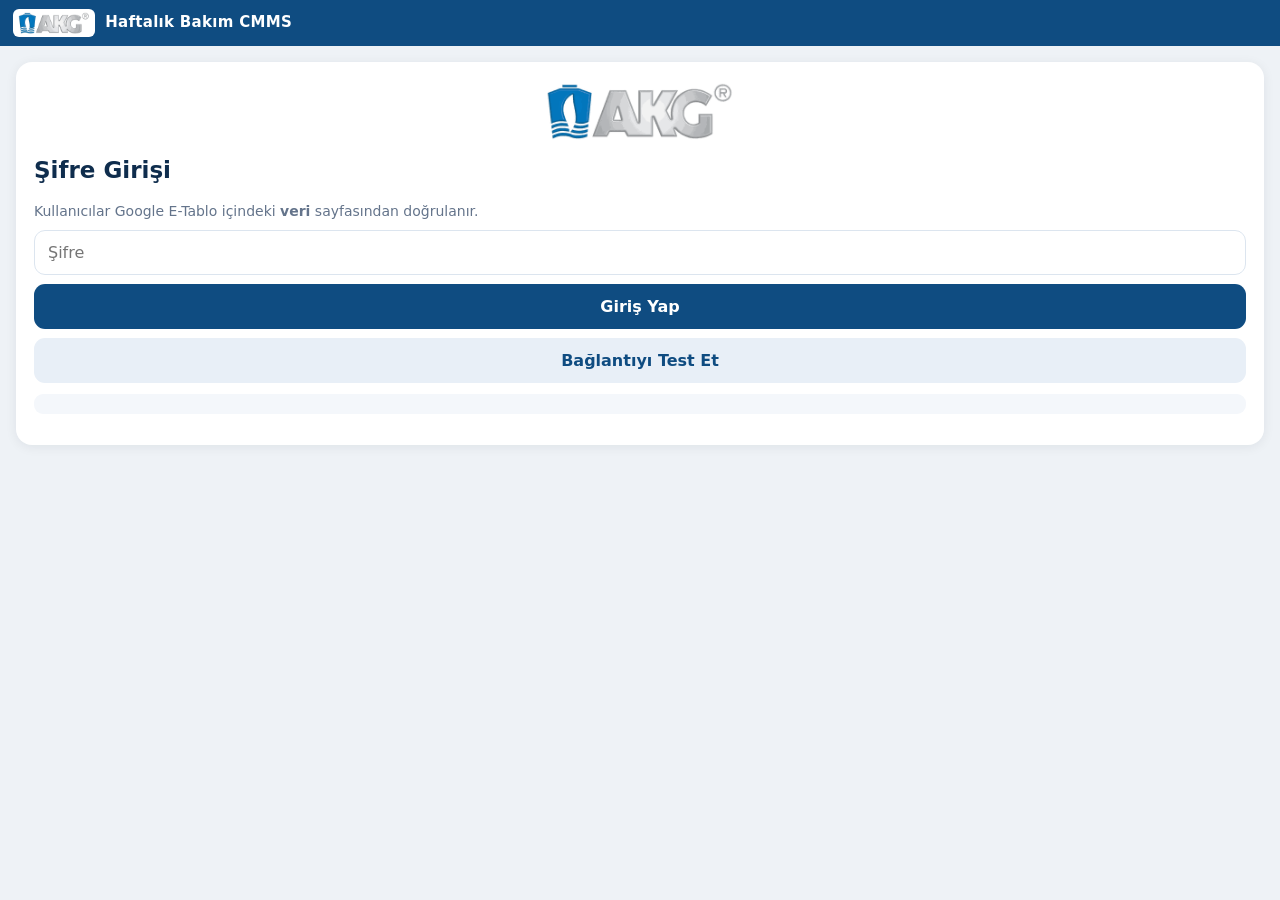
==== commit f6109d03: "Add files via upload" ====
--- a/admin-maintenance.html
+++ b/admin-maintenance.html
@@ -3,7 +3,7 @@
 <head>
 <meta charset="utf-8">
 <meta name="viewport" content="width=device-width,initial-scale=1,viewport-fit=cover">
-<title>Admin Bakım Tanımı V5.4.18</title>
+<title>Admin Bakım Tanımı V5.4.19</title>
 <link rel="preconnect" href="https://script.google.com" crossorigin>
 <link rel="dns-prefetch" href="https://script.google.com">
 <link rel="preconnect" href="https://script.googleusercontent.com" crossorigin>
@@ -24,25 +24,17 @@
 .checkline input{width:auto;margin:0;flex:none}
 .checkline label{margin:0}
 #preview{max-width:190px;border:1px solid #dce5ef;border-radius:10px;margin-top:9px}
-.machine-group{margin:14px 0;border:1px solid #dce5ef;border-radius:13px;overflow:hidden}
-.machine-group-title{padding:11px 14px;font-weight:800;color:#0f2d4d;background:#f2f6fb;overflow-wrap:anywhere}
-.template-row{display:flex;align-items:flex-start;gap:12px;padding:12px 14px;border-top:1px solid #dce5ef}
-.template-row .info{flex:1 1 auto;min-width:0;overflow-wrap:anywhere}
 .template-row .info b{display:block;font-size:15px;overflow-wrap:anywhere}
 .template-row .info small{display:block;color:#64748b;overflow-wrap:anywhere}
-.template-row .actions{display:flex;gap:7px;flex:0 0 auto}
-.template-row .actions button{width:38px;height:38px;margin:0;padding:0;display:grid;place-items:center}
 .template-row .actions svg{width:19px;height:19px;fill:currentColor}
 .btn-del{background:#b11f2e}
 .btn-del:hover{background:#8f1824}
-.reference-image{width:62px;height:62px;object-fit:cover;border:1px solid #dce5ef;border-radius:9px;flex:none}
 .edit-mode{border:2px solid #0f4c81;border-radius:12px;padding:12px;background:#f7fafd}
-@media(max-width:600px){.template-row{flex-wrap:wrap}}
 </style>
 </head>
 <body>
 <header class="admin-header">
-  <div class="admin-identity"><img src="AKGLOG.png" alt="AKG"><div><strong>Admin Bakım Tanımı</strong><small>V5.4.18</small></div></div>
+  <div class="admin-identity"><img src="AKGLOG.png" alt="AKG"><div><strong>Admin Bakım Tanımı</strong><small>V5.4.19</small></div></div>
   <nav class="admin-menu">
     <button id="homeBtn" class="icon-button" type="button" title="Ana Menü" aria-label="Ana Menü"><svg viewBox="0 0 24 24"><path d="M3 11.5 12 4l9 7.5v8a1.5 1.5 0 0 1-1.5 1.5H15v-6H9v6H4.5A1.5 1.5 0 0 1 3 19.5z"/></svg></button>
     <button id="logoutBtn" class="icon-button exit-button" type="button" title="Çıkış" aria-label="Çıkış"><svg viewBox="0 0 24 24"><path d="M10 4H5v16h5v-2H7V6h3zm8.6 7-3.3-3.3 1.4-1.4L22.4 12l-5.7 5.7-1.4-1.4 3.3-3.3H10v-2z"/></svg></button>
@@ -55,29 +47,23 @@
   <form id="form">
     <label for="machineSelect">Makine</label>
     <select id="machineSelect"><option value="">Makine seçiniz</option></select>
-
     <div class="grid2">
       <div><label for="region">Bölge</label><input id="region" placeholder="Bölge" required></div>
       <div><label for="system">Sistem</label><input id="system" placeholder="Sistem" required></div>
     </div>
-
     <div class="grid2">
       <div><label for="part">Parça</label><input id="part" placeholder="Parça"></div>
       <div><label for="targetValue">İstenen Değer</label><input id="targetValue" placeholder="İstenen değer"></div>
     </div>
-
     <label for="task">Yapılacak Bakım</label>
     <textarea id="task" placeholder="Yapılacak bakım" required></textarea>
-
     <div class="grid2">
       <div><label for="orderNo">Sıra No</label><input id="orderNo" type="number" min="1" value="1"></div>
       <div><label for="referenceFile">Referans Resim</label><input id="referenceFile" type="file" accept="image/*"></div>
     </div>
     <img id="preview" class="hidden" alt="Önizleme">
-
     <div class="checkline"><input id="photoRequired" type="checkbox"><label for="photoRequired">Operatörden kanıt fotoğrafı istensin</label></div>
     <div class="checkline"><input id="active" type="checkbox" checked><label for="active">Aktif</label></div>
-
     <button id="submitBtn" type="submit">Bakım Tanımını Kaydet</button>
     <button id="cancelEditBtn" class="secondary hidden" type="button">Düzenlemeyi İptal Et</button>
   </form>
@@ -101,17 +87,13 @@
 <script src="net.js"></script>
 <script>
 'use strict';
-/* Admin Bakım Tanımı Paneli V5.4.18 */
+/* Admin Bakım Tanımı Paneli V5.4.19 */
 const API_URL = CMMS.API_URL, SESSION = CMMS.SESSION, $ = id => document.getElementById(id);
 let machines = [], templates = [], editingId = null, pendingSave = null, pendingTimer = null;
 
 function esc(v){ return String(v??'').replace(/[&<>"']/g,c=>({'&':'&amp;','<':'&lt;','>':'&gt;','"':'&quot;',"'":'&#39;'}[c])); }
 function jp(action,p={},o){ return CMMS.call(action,p,o); }
-
-function msg(text, cls){
-  $('msg').textContent = text || '';
-  $('msg').className = cls || '';
-}
+function msg(text, cls){ $('msg').textContent = text || ''; $('msg').className = cls || ''; }
 function adminLoading(p, t){
   $('adminLoader').classList.remove('hide');
   $('adminBar').style.width = p + '%';
@@ -120,16 +102,11 @@
 }
 function closeAdminLoader(){ $('adminLoader').classList.add('hide'); }
 
-/* ---------- Yetki kontrolü ---------- */
 function guard(){
   let user = null;
   try{ user = JSON.parse(sessionStorage.getItem(SESSION) || 'null'); }catch(e){}
-  if(!user){
-    location.replace('index.html');
-    return false;
-  }
-  const admin = String(user.role || '').toLocaleLowerCase('tr').includes('admin');
-  if(!admin){
+  if(!user){ location.replace('index.html'); return false; }
+  if(!String(user.role || '').toLocaleLowerCase('tr').includes('admin')){
     alert('Bu ekran için yönetici yetkisi gereklidir.');
     location.replace('weekly-maintenance.html');
     return false;
@@ -137,7 +114,6 @@
   return true;
 }
 
-/* ---------- Yükleme ---------- */
 async function initializeAdminScreen(){
   $('adminRetryBtn').classList.add('hidden');
   $('adminLoadTitle').textContent = 'Sistem yükleniyor';
@@ -169,8 +145,7 @@
 }
 async function loadMachines(force){
   try{
-    const r = force
-      ? await jp('listMachinesCached')
+    const r = force ? await jp('listMachinesCached')
       : await CMMS.cachedCall('listMachinesCached', {}, { ttl:900000, onFresh:f=>fillMachineSelect(f) });
     if(!r.success) throw Error(r.message);
     fillMachineSelect(r);
@@ -180,8 +155,7 @@
 
 async function list(force){
   try{
-    const r = force
-      ? await jp('listMaintenanceTemplatesCached')
+    const r = force ? await jp('listMaintenanceTemplatesCached')
       : await CMMS.cachedCall('listMaintenanceTemplatesCached', {}, { ttl:300000, onFresh:f=>render(f.templates||[]) });
     if(!r.success) throw Error(r.message);
     $('debug').textContent = JSON.stringify(r, null, 2);
@@ -194,7 +168,6 @@
   }
 }
 
-/* ---------- Listeleme ---------- */
 function render(items){
   templates = items || [];
   if(!templates.length){
@@ -207,11 +180,8 @@
     if(!groups[key]) groups[key] = [];
     groups[key].push(t);
   });
-
   $('machineGroups').innerHTML = Object.keys(groups).sort((a,b)=>a.localeCompare(b,'tr')).map(name => {
-    const rows = groups[name]
-      .sort((a,b)=>(a.orderNo||1)-(b.orderNo||1))
-      .map(t => `<div class="template-row">
+    const rows = groups[name].sort((a,b)=>(a.orderNo||1)-(b.orderNo||1)).map(t => `<div class="template-row">
         ${t.referenceImageUrl ? `<img class="reference-image" loading="lazy" decoding="async" src="${esc(t.referenceImageUrl)}" alt="Referans">` : ''}
         <div class="info">
           <b>${esc(t.orderNo||1)}. ${esc(t.task)}</b>
@@ -225,12 +195,10 @@
       </div>`).join('');
     return `<div class="machine-group"><div class="machine-group-title">${esc(name)}</div>${rows}</div>`;
   }).join('');
-
   document.querySelectorAll('.btn-edit').forEach(b => b.onclick = () => startEdit(b.dataset.id));
   document.querySelectorAll('.btn-del').forEach(b => b.onclick = () => removeTemplate(b.dataset.id));
 }
 
-/* ---------- Form ---------- */
 function resetFields(){
   $('form').reset();
   $('active').checked = true;
@@ -244,7 +212,6 @@
   $('submitBtn').textContent = 'Bakım Tanımını Kaydet';
   $('cancelEditBtn').classList.add('hidden');
   $('form').classList.remove('edit-mode');
-  $('referenceFile').required = false;
   resetFields();
 }
 function startEdit(id){
@@ -265,12 +232,8 @@
   $('photoRequired').checked = Boolean(t.photoRequired);
   $('active').checked = Boolean(t.active);
   $('referenceFile').value = '';
-  if(t.referenceImageUrl){
-    $('preview').src = t.referenceImageUrl;
-    $('preview').classList.remove('hidden');
-  }else{
-    $('preview').classList.add('hidden');
-  }
+  if(t.referenceImageUrl){ $('preview').src = t.referenceImageUrl; $('preview').classList.remove('hidden'); }
+  else $('preview').classList.add('hidden');
   window.scrollTo(0,0);
 }
 
@@ -313,21 +276,18 @@
 async function save(e){
   e.preventDefault();
   if(pendingSave) return;
-
   const data = payload();
   if(!data.machineId) return msg('Makine seçiniz.', 'error');
   if(!data.region || !data.system || !data.task) return msg('Bölge, sistem ve bakım alanları zorunludur.', 'error');
-
   const file = $('referenceFile').files[0];
 
-  /* Düzenleme: yeni resim seçilmemişse metin alanları JSONP ile güncellenir. */
   if(editingId && !file){
     try{
       $('submitBtn').disabled = true;
       msg('Güncelleniyor...', '');
       const r = await jp('updateMaintenanceTemplate', { payload: JSON.stringify(data) });
       if(!r.success) throw Error(r.message);
-      msg('✅ Bakım tanımı güncellendi.', 'success');
+      msg('Bakım tanımı güncellendi.', 'success');
       cancelEdit();
       CMMS.cacheClear();
       await list(true);
@@ -343,18 +303,13 @@
     msg('Resim hazırlanıyor...', '');
     const b64 = await compress(file);
     msg('Gönderiliyor...', '');
-
-    pendingSave = { machineId: data.machineId, at: Date.now() };
-
+    pendingSave = { at: Date.now() };
     $('adminPostForm').action = API_URL;
-    $('adminPostForm').querySelector('[name=action]').value =
-      editingId ? 'createMaintenanceTemplateWithImage' : 'createMaintenanceTemplateWithImage';
     $('adminPayload').value = JSON.stringify(data);
     $('adminBase64').value = b64;
     $('adminImageName').value = file ? file.name.replace(/[^a-zA-Z0-9._-]/g,'_') : '';
     $('adminImageType').value = file ? 'image/jpeg' : '';
     $('adminPostForm').submit();
-
     pendingTimer = setTimeout(() => {
       if(pendingSave){
         pendingSave = null;
@@ -362,7 +317,6 @@
         msg('Kayıt yanıtı alınamadı. Listeyi yenileyip kontrol edin.', 'error');
       }
     }, 25000);
-
   }catch(err){
     pendingSave = null;
     $('submitBtn').disabled = false;
@@ -374,14 +328,13 @@
   if(!e.data || e.data.source !== 'CMMS_APPS_SCRIPT') return;
   clearTimeout(pendingTimer);
   $('submitBtn').disabled = false;
+  pendingSave = null;
   if(e.data.success){
-    msg('✅ Bakım tanımı kaydedildi.', 'success');
-    pendingSave = null;
+    msg('Bakım tanımı kaydedildi.', 'success');
     cancelEdit();
     CMMS.cacheClear();
     list(true);
   }else{
-    pendingSave = null;
     msg(e.data.message || 'Kayıt başarısız.', 'error');
   }
 });
@@ -398,7 +351,6 @@
   }catch(e){ msg(e.message, 'error'); }
 }
 
-/* ---------- Olaylar ---------- */
 $('cancelEditBtn').onclick = cancelEdit;
 $('referenceFile').onchange = e => {
   const f = e.target.files[0];
@@ -418,15 +370,11 @@
 $('logoutBtn').onclick = () => {
   if(!confirm('Sistemden çıkmak istiyor musunuz?')) return;
   sessionStorage.removeItem(SESSION);
-  sessionStorage.removeItem('cmmsUser');
   CMMS.cacheClear();
   location.replace('index.html');
 };
 $('adminRetryBtn').onclick = initializeAdminScreen;
 
-if(guard()){
-  CMMS.warmUp();
-  initializeAdminScreen();
-}
+if(guard()){ CMMS.warmUp(); initializeAdminScreen(); }
 </script>
 </body></html>
--- a/style.css
+++ b/style.css
@@ -1,6 +1,6 @@
 /* =====================================================================
    Haftalık Bakım CMMS - Ana Stil Dosyası
-   Sürüm: V5.4.18
+   Sürüm: V5.4.19
    ===================================================================== */
 
 :root {
@@ -169,13 +169,6 @@
   max-width: 880px;
   margin: 0 auto;
   padding: 16px;
-  max-width: 100%;
-}
-
-@media (min-width: 900px) {
-  main {
-    max-width: 880px;
-  }
 }
 
 .card {
@@ -284,12 +277,28 @@
   background: #dae6f3;
 }
 
+/* RED listesi düğmesi */
+button.danger {
+  color: #7a1414;
+  background: var(--red);
+  border: 1px solid #00000018;
+}
+
+button.danger:hover {
+  background: #ff8080;
+}
+
 label {
   display: block;
   margin-top: 10px;
   font-size: 14px;
   font-weight: 600;
   color: #334155;
+}
+
+.zorunlu {
+  color: var(--hata);
+  font-weight: 800;
 }
 
 pre#debug {
@@ -376,7 +385,7 @@
 
 
 /* ---------------------------------------------------------------
-   Referans resmi
+   Resimler
    --------------------------------------------------------------- */
 
 img,
--- a/mobil-tasma-duzeltme.css
+++ b/mobil-tasma-duzeltme.css
@@ -1,27 +1,9 @@
 /* =====================================================================
    Haftalık Bakım CMMS - Android Ekran Taşma Düzeltmesi
-   Sürüm: V5.4.18
-
-   SORUN:
-   Bakım adı boşluksuz ve uzun olduğunda (örneğin 333333333...)
-   metin satır sonunda bölünemiyor. Tarayıcı kutuyu metin kadar
-   genişletiyor, sayfa yatayda büyüyor ve kart sola kayıyor.
-   Bu yüzden sol taraftaki numaralar ve başlık ekran dışında kalıyor.
-
-   KULLANIM:
-   Bu dosyayı proje klasörüne kopyalayın ve style.css satırından
-   SONRA ekleyin:
-
-     <link rel="stylesheet" href="style.css">
-     <link rel="stylesheet" href="mobil-tasma-duzeltme.css">
-
-   Sonra ekleneceği için mevcut kuralları güvenle geçersiz kılar.
+   Sürüm: V5.4.19
+
+   style.css satırından SONRA eklenmelidir.
    ===================================================================== */
-
-
-/* ---------------------------------------------------------------
-   1. Sayfanın yatayda kaymasını kesin olarak engelle
-   --------------------------------------------------------------- */
 
 html,
 body {
@@ -29,56 +11,49 @@
   overflow-x: hidden;
 }
 
-/* Kutu hesabını sadeleştirir, taşmayı azaltır */
 *,
 *::before,
 *::after {
   box-sizing: border-box;
 }
 
-
-/* ---------------------------------------------------------------
-   2. Kartların ekran genişliğini aşmasını engelle
-   --------------------------------------------------------------- */
-
 main,
 .card,
 .machine-card,
-.listBtn {
+.listBtn,
+.red-card {
   max-width: 100%;
   overflow-x: hidden;
 }
 
 
-/* ---------------------------------------------------------------
-   3. ASIL DÜZELTME
-   Boşluksuz uzun metinleri zorla böl
-   --------------------------------------------------------------- */
+/* Boşluksuz uzun metinleri zorla böl */
 
 .task-text,
 .task-text b,
 .task-text small,
 .machine-card .mc-name,
 .mc-progress,
+.red-card b,
+.red-card small,
+.red-aciklama,
 #taskName,
 #controlName,
 #qrName,
 h1,
 h2 {
-  min-width: 0;              /* flex çocuğunun küçülebilmesi için zorunlu */
-  overflow-wrap: anywhere;   /* boşluk yoksa da böl */
+  min-width: 0;
+  overflow-wrap: anywhere;
   word-break: break-word;
   hyphens: auto;
 }
 
 
-/* ---------------------------------------------------------------
-   4. Bakım satırı yerleşimi
-   --------------------------------------------------------------- */
+/* Bakım satırı yerleşimi */
 
 #taskList .listBtn {
   display: flex;
-  align-items: flex-start;   /* uzun metinde numara üstte kalsın */
+  align-items: flex-start;
   gap: 12px;
   width: 100%;
   max-width: 100%;
@@ -86,7 +61,6 @@
   text-align: left;
 }
 
-/* Numara kutusu asla küçülmesin veya ezilmesin */
 .task-no {
   flex: 0 0 auto;
   min-width: 34px;
@@ -94,7 +68,6 @@
   margin-top: 2px;
 }
 
-/* Metin bloğu kalan alanı kullansın ve küçülebilsin */
 .task-text {
   flex: 1 1 auto;
   min-width: 0;
@@ -115,9 +88,7 @@
 }
 
 
-/* ---------------------------------------------------------------
-   5. Makine kartı ve durum barı
-   --------------------------------------------------------------- */
+/* Makine kartı ve durum barı */
 
 .machine-card {
   width: 100%;
@@ -127,7 +98,7 @@
 
 .step-bar {
   display: flex;
-  flex-wrap: wrap;           /* numaralar alt satıra insin */
+  flex-wrap: wrap;
   gap: 6px;
   max-width: 100%;
 }
@@ -137,9 +108,7 @@
 }
 
 
-/* ---------------------------------------------------------------
-   6. Form alanları taşmasın
-   --------------------------------------------------------------- */
+/* Form alanları */
 
 input,
 select,
@@ -153,8 +122,7 @@
   resize: vertical;
 }
 
-/* iOS Safari'de 16px altındaki alanlar otomatik yakınlaştırma
-   yapar ve sayfa kayar. 16px bunu engeller. */
+/* iOS Safari otomatik yakınlaştırma engeli */
 input,
 select,
 textarea {
@@ -162,22 +130,19 @@
 }
 
 
-/* ---------------------------------------------------------------
-   7. Resimler kabına sığsın
-   --------------------------------------------------------------- */
+/* Resimler */
 
 img,
 #ref,
 .reference,
-.reference-image {
+.reference-image,
+.red-foto {
   max-width: 100%;
   height: auto;
 }
 
 
-/* ---------------------------------------------------------------
-   8. Üst menü taşmasın
-   --------------------------------------------------------------- */
+/* Üst menü */
 
 .op-header {
   max-width: 100%;
@@ -201,13 +166,12 @@
 }
 
 
-/* ---------------------------------------------------------------
-   9. QR modalı küçük ekranda sığsın
-   --------------------------------------------------------------- */
+/* Modallar */
 
 .qr-modal-card,
 .confirm-card,
-.modal {
+.modal,
+.foto-modal-card {
   max-width: calc(100vw - 28px);
   max-height: 88vh;
   overflow-y: auto;
@@ -221,9 +185,7 @@
 }
 
 
-/* ---------------------------------------------------------------
-   10. Dar ekran ayarları (Android telefonlar)
-   --------------------------------------------------------------- */
+/* Dar ekranlar */
 
 @media (max-width: 600px) {
 
@@ -275,22 +237,13 @@
 }
 
 
-/* ---------------------------------------------------------------
-   11. Çok dar ekranlar (360 piksel ve altı)
-   --------------------------------------------------------------- */
-
 @media (max-width: 380px) {
 
   .card {
     padding: 12px 10px;
   }
 
-  .task-no {
-    min-width: 28px;
-    height: 28px;
-    font-size: 13px;
-  }
-
+  .task-no,
   .step {
     min-width: 28px;
     height: 28px;
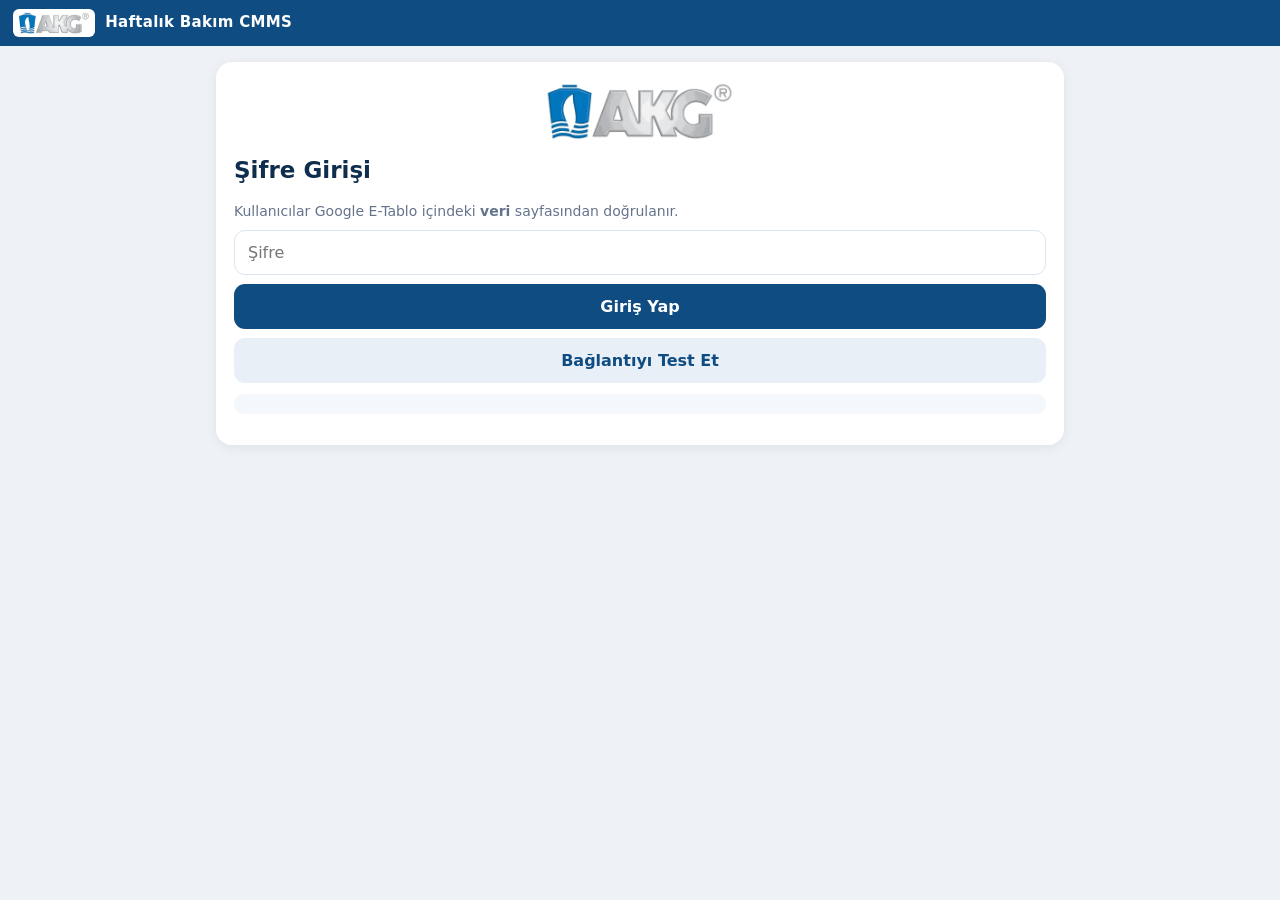
==== commit 0557c6e0: "Add files via upload" ====
--- a/admin-maintenance.html
+++ b/admin-maintenance.html
@@ -3,7 +3,7 @@
 <head>
 <meta charset="utf-8">
 <meta name="viewport" content="width=device-width,initial-scale=1,viewport-fit=cover">
-<title>Admin Bakım Tanımı V5.4.19</title>
+<title>Admin Bakım Tanımı V5.4.27</title>
 <link rel="preconnect" href="https://script.google.com" crossorigin>
 <link rel="dns-prefetch" href="https://script.google.com">
 <link rel="preconnect" href="https://script.googleusercontent.com" crossorigin>
@@ -11,30 +11,182 @@
 <link rel="stylesheet" href="style.css">
 <link rel="stylesheet" href="mobil-tasma-duzeltme.css">
 <style>
-.admin-header{display:flex;align-items:center;justify-content:space-between;gap:10px;padding:9px 13px;background:#0f4c81;color:#fff;max-width:100%}
-.admin-identity{display:flex;align-items:center;gap:10px;min-width:0;overflow:hidden}
-.admin-identity img{height:28px;width:auto;background:#fff;border-radius:6px;padding:3px 5px;flex:none}
-.admin-identity div{min-width:0;overflow:hidden}
-.admin-identity strong{display:block;font-size:15px;overflow:hidden;text-overflow:ellipsis;white-space:nowrap}
-.admin-identity small{opacity:.8;font-size:11px}
-.admin-menu{display:flex;gap:8px;flex:0 0 auto}
-.grid2{display:grid;grid-template-columns:1fr 1fr;gap:10px}
-@media(max-width:600px){.grid2{grid-template-columns:1fr;gap:0}}
-.checkline{display:flex;align-items:center;gap:9px;margin:12px 0}
-.checkline input{width:auto;margin:0;flex:none}
-.checkline label{margin:0}
-#preview{max-width:190px;border:1px solid #dce5ef;border-radius:10px;margin-top:9px}
-.template-row .info b{display:block;font-size:15px;overflow-wrap:anywhere}
-.template-row .info small{display:block;color:#64748b;overflow-wrap:anywhere}
-.template-row .actions svg{width:19px;height:19px;fill:currentColor}
-.btn-del{background:#b11f2e}
-.btn-del:hover{background:#8f1824}
-.edit-mode{border:2px solid #0f4c81;border-radius:12px;padding:12px;background:#f7fafd}
+/* =====================================================================
+   V5.4.27 - ADMIN EKRANI
+   Bu stiller diğer CSS dosyalarından sonra gelir ve onları geçersiz kılar.
+   ===================================================================== */
+
+/* ---------- Üst menü ---------- */
+body.admin-sayfa .admin-header{display:flex;align-items:center;justify-content:space-between;gap:10px;
+  padding:9px 16px;background:#0f4c81;color:#fff;max-width:100%}
+body.admin-sayfa .admin-identity{display:flex;align-items:center;gap:10px;min-width:0;overflow:hidden}
+body.admin-sayfa .admin-identity img{height:30px;width:auto;background:#fff;border-radius:6px;padding:3px 6px;flex:none}
+body.admin-sayfa .admin-identity div{min-width:0;overflow:hidden}
+body.admin-sayfa .admin-identity strong{display:block;font-size:16px;overflow:hidden;text-overflow:ellipsis;white-space:nowrap}
+body.admin-sayfa .admin-identity small{display:block;opacity:.8;font-size:11px}
+body.admin-sayfa .admin-menu{display:flex;gap:8px;flex:0 0 auto}
+
+/* ---------- Sayfa genişliği ---------- */
+body.admin-sayfa main{width:100% !important;max-width:960px !important;margin:0 auto !important;padding:18px 16px !important}
+body.admin-sayfa .card{padding:22px;border-radius:16px}
+
+/* ---------- Form ---------- */
+body.admin-sayfa .form-grid{display:grid;grid-template-columns:1fr 1fr;gap:4px 16px}
+body.admin-sayfa .form-grid .tam{grid-column:1 / -1}
+body.admin-sayfa label{margin-top:8px}
+body.admin-sayfa input,body.admin-sayfa select,body.admin-sayfa textarea{margin:6px 0}
+body.admin-sayfa textarea{min-height:80px}
+body.admin-sayfa .resim-alani{display:flex;align-items:flex-start;gap:14px;flex-wrap:wrap;margin-top:6px}
+body.admin-sayfa #preview{width:170px !important;height:120px !important;object-fit:cover;border:1px solid #dce5ef;border-radius:10px;background:#f4f7fb;flex:none}
+body.admin-sayfa .resim-bilgi{font-size:12px;color:#64748b;align-self:center}
+body.admin-sayfa .resim-bilgi.uyari{color:#b11f2e;font-weight:700}
+body.admin-sayfa .secenekler{display:flex;flex-wrap:wrap;gap:8px 24px;margin:14px 0 6px}
+body.admin-sayfa .checkline{display:flex;align-items:center;gap:9px;margin:0}
+body.admin-sayfa .checkline input{width:18px;height:18px;margin:0;flex:none}
+body.admin-sayfa .checkline label{margin:0;font-weight:600}
+body.admin-sayfa .form-butonlar{display:flex;gap:10px;flex-wrap:wrap;margin-top:12px}
+body.admin-sayfa .form-butonlar button{flex:1 1 220px;margin:0}
+body.admin-sayfa .edit-mode{border:2px solid #0f4c81;border-radius:12px;padding:14px;background:#f7fafd}
+
+/* ---------- Liste başlığı ---------- */
+body.admin-sayfa .liste-ust{display:flex;align-items:center;justify-content:space-between;gap:10px;flex-wrap:wrap;margin-bottom:10px}
+body.admin-sayfa .liste-ust h2{margin:0}
+body.admin-sayfa .liste-araclar{display:flex;gap:8px;flex-wrap:wrap}
+body.admin-sayfa .liste-araclar button{width:auto;margin:0;padding:9px 14px;font-size:14px}
+
+/* ---------- Liste arama ve özet ---------- */
+body.admin-sayfa .liste-filtre{display:flex;gap:10px;align-items:center;flex-wrap:wrap;margin-bottom:6px}
+body.admin-sayfa .liste-filtre input{flex:1 1 260px;margin:0}
+body.admin-sayfa .liste-ozet{font-size:13px;color:#64748b;font-weight:600}
+
+/* =====================================================================
+   AÇILIR-KAPANIR MAKİNE GRUPLARI
+   ===================================================================== */
+body.admin-sayfa details.machine-group{margin:8px 0;border:1px solid #dce5ef;border-radius:12px;overflow:hidden;background:#fff}
+body.admin-sayfa details.machine-group summary{
+  list-style:none;cursor:pointer;user-select:none;
+  display:flex;align-items:center;gap:12px;
+  padding:12px 14px;background:#f2f6fb;
+}
+body.admin-sayfa details.machine-group summary::-webkit-details-marker{display:none}
+body.admin-sayfa details.machine-group summary:hover{background:#e8eff8}
+
+/* Ok simgesi */
+body.admin-sayfa .ok{width:22px;height:22px;flex:none;display:grid;place-items:center;
+  border-radius:6px;background:#fff;border:1px solid #dce5ef;transition:transform .2s ease}
+body.admin-sayfa .ok svg{width:14px;height:14px;fill:#0f4c81}
+body.admin-sayfa details[open] .ok{transform:rotate(90deg)}
+
+body.admin-sayfa .grup-ad{flex:1 1 auto;min-width:0;font-weight:800;color:#0f2d4d;font-size:15px;overflow-wrap:anywhere}
+body.admin-sayfa .grup-sayi{flex:none;padding:3px 10px;border-radius:99px;background:#fff;border:1px solid #dce5ef;
+  font-size:12px;font-weight:800;color:#0f4c81}
+body.admin-sayfa .grup-pasif{flex:none;padding:3px 9px;border-radius:99px;background:#f1f5f9;font-size:11px;font-weight:700;color:#94a3b8}
+body.admin-sayfa details[open] summary{border-bottom:1px solid #dce5ef}
+
+/* ---------- Bakım satırı ---------- */
+body.admin-sayfa .template-row{display:grid !important;grid-template-columns:64px minmax(0,1fr) auto;
+  align-items:center;gap:14px;padding:12px 14px;border-top:1px solid #eef2f6}
+body.admin-sayfa .template-row:first-of-type{border-top:0}
+body.admin-sayfa .template-row:hover{background:#fafcfe}
+body.admin-sayfa .template-row .thumb{width:64px !important;height:64px !important;max-width:64px !important;min-width:64px !important;
+  object-fit:cover !important;border:1px solid #dce5ef;border-radius:10px;background:#f4f7fb;display:block;cursor:zoom-in}
+body.admin-sayfa .template-row .thumb-bos{width:64px;height:64px;border:1px dashed #cbd5e1;border-radius:10px;background:#f8fafc;
+  display:grid;place-items:center;color:#94a3b8;font-size:10px;text-align:center;line-height:1.2}
+body.admin-sayfa .template-row .info{min-width:0}
+body.admin-sayfa .template-row .info b{display:block;font-size:15px;color:#0f2d4d;line-height:1.3;overflow-wrap:anywhere}
+body.admin-sayfa .template-row .info small{display:block;color:#64748b;font-size:12.5px;line-height:1.4;overflow-wrap:anywhere}
+body.admin-sayfa .etiketler{display:flex;flex-wrap:wrap;gap:6px;margin-top:5px}
+body.admin-sayfa .etk{display:inline-block;padding:2px 9px;border-radius:99px;font-size:11px;font-weight:700;background:#eef3f9;color:#334155}
+body.admin-sayfa .etk.aktif{background:#e3f7ea;color:#167a42}
+body.admin-sayfa .etk.pasif{background:#f1f5f9;color:#94a3b8}
+body.admin-sayfa .etk.foto{background:#fff3dc;color:#8a5a00}
+
+/* ---------- Aranabilir makine seçimi (V5.4.26) ---------- */
+body.admin-sayfa .makine-secici{position:relative}
+body.admin-sayfa .makine-secici input{padding-right:44px}
+body.admin-sayfa .makine-secici input.secili{border-color:#167a42;background:#f3fbf6;font-weight:700}
+body.admin-sayfa .makine-temizle{position:absolute;right:8px;top:50%;transform:translateY(-50%);
+  width:30px;height:30px;margin:0;padding:0;border-radius:8px;background:#eef3f9;color:#475569;font-size:14px;line-height:1}
+body.admin-sayfa .makine-temizle:hover{background:#dde6f1}
+body.admin-sayfa .makine-liste{position:absolute;left:0;right:0;top:calc(100% - 2px);z-index:50;
+  max-height:320px;overflow-y:auto;background:#fff;border:1px solid #0f4c81;border-radius:0 0 11px 11px;
+  box-shadow:0 12px 28px #0f172a26}
+body.admin-sayfa .makine-oge{display:flex;justify-content:space-between;gap:12px;padding:10px 13px;cursor:pointer;border-top:1px solid #f1f5f9}
+body.admin-sayfa .makine-oge:first-child{border-top:0}
+body.admin-sayfa .makine-oge b{font-weight:700;color:#0f2d4d;overflow-wrap:anywhere}
+body.admin-sayfa .makine-oge small{color:#64748b;font-size:12px;text-align:right;flex:none;max-width:45%;overflow-wrap:anywhere}
+body.admin-sayfa .makine-oge mark{background:#fff3a3;color:inherit;padding:0 1px;border-radius:3px}
+body.admin-sayfa .makine-oge.aktif,body.admin-sayfa .makine-oge:hover{background:#e8f1fb}
+body.admin-sayfa .makine-bos{padding:14px;color:#94a3b8;font-size:13px;text-align:center}
+body.admin-sayfa .makine-secim-bilgi{font-size:12px;color:#64748b;margin-top:-2px}
+@media(max-width:520px){
+  body.admin-sayfa .makine-oge{flex-direction:column;gap:2px}
+  body.admin-sayfa .makine-oge small{text-align:left;max-width:none}
+}
+
+/* ---------- Bakımı yapan birim renkleri (V5.4.25) ----------
+   Elektrik #FFFF66 | Mekanik #66FFFF | Dış Servis #D6C1A6 | İş Güvenliği #FF5B3A */
+body.admin-sayfa .template-row.birim-elektrik{background:#FFFF66}
+body.admin-sayfa .template-row.birim-mekanik{background:#66FFFF}
+body.admin-sayfa .template-row.birim-dis{background:#D6C1A6}
+body.admin-sayfa .template-row.birim-isg{background:#FF5B3A}
+body.admin-sayfa .template-row[class*="birim-"]{border-top:1px solid #00000014}
+body.admin-sayfa .template-row[class*="birim-"]:hover{filter:brightness(.96)}
+/* Renkli satırda metinler okunaklı kalsın */
+body.admin-sayfa .template-row[class*="birim-"] .info b{color:#111827}
+body.admin-sayfa .template-row[class*="birim-"] .info small{color:#1f2937}
+body.admin-sayfa .template-row.birim-isg .info b,
+body.admin-sayfa .template-row.birim-isg .info small{color:#fff}
+body.admin-sayfa .template-row[class*="birim-"] .etk{background:#ffffffcc}
+body.admin-sayfa .template-row[class*="birim-"] .thumb{border-color:#00000026}
+
+/* Birim etiketi */
+body.admin-sayfa .etk.birim{border:1px solid #00000026;color:#111827}
+body.admin-sayfa .etk.birim.elektrik{background:#FFFF66 !important}
+body.admin-sayfa .etk.birim.mekanik{background:#66FFFF !important}
+body.admin-sayfa .etk.birim.dis{background:#D6C1A6 !important}
+body.admin-sayfa .etk.birim.isg{background:#FF5B3A !important;color:#fff}
+body.admin-sayfa .etk.birim.diger{background:#eef3f9 !important;color:#334155}
+
+/* Liste üstündeki renk açıklaması */
+body.admin-sayfa .birim-lejant{display:flex;flex-wrap:wrap;gap:12px;margin:4px 0 8px;font-size:12px;color:#475569;font-weight:600}
+body.admin-sayfa .birim-lejant span{display:flex;align-items:center;gap:6px}
+body.admin-sayfa .birim-lejant i{width:14px;height:14px;border-radius:4px;border:1px solid #00000026;display:inline-block}
+body.admin-sayfa .template-row .actions{display:flex;gap:8px}
+body.admin-sayfa .template-row .actions button{width:38px;height:38px;margin:0;padding:0;display:grid;place-items:center;border-radius:10px}
+body.admin-sayfa .template-row .actions svg{width:19px;height:19px;fill:#fff}
+body.admin-sayfa .btn-del{background:#b11f2e}
+body.admin-sayfa .btn-del:hover{background:#8f1824}
+
+/* Son eklenen/düzenlenen satırı kısa süre vurgula */
+@keyframes vurgu{0%{background:#fff7d6}100%{background:transparent}}
+body.admin-sayfa .template-row.vurgulu{animation:vurgu 2.2s ease}
+
+/* ---------- Resim büyütme ---------- */
+.resim-modal{position:fixed;inset:0;z-index:13000;display:flex;align-items:center;justify-content:center;padding:16px;background:#050d16f0}
+.resim-modal-kart{width:min(700px,100%);display:flex;flex-direction:column;gap:10px}
+.resim-modal-kart img{width:100%;max-height:78vh;object-fit:contain;border-radius:12px;background:#0b1626}
+.resim-modal-kart button{margin:0}
+
+/* ---------- Tablet ve telefon ---------- */
+@media(max-width:700px){
+  body.admin-sayfa main{padding:10px !important}
+  body.admin-sayfa .card{padding:16px 13px}
+  body.admin-sayfa .form-grid{grid-template-columns:1fr;gap:0}
+}
+@media(max-width:520px){
+  body.admin-sayfa .template-row{grid-template-columns:52px minmax(0,1fr);gap:10px}
+  body.admin-sayfa .template-row .thumb,
+  body.admin-sayfa .template-row .thumb-bos{width:52px !important;height:52px !important;max-width:52px !important;min-width:52px !important}
+  body.admin-sayfa .template-row .actions{grid-column:2;justify-content:flex-start}
+  body.admin-sayfa .liste-araclar{width:100%}
+  body.admin-sayfa .liste-araclar button{flex:1 1 auto}
+}
 </style>
 </head>
-<body>
+<body class="admin-sayfa">
 <header class="admin-header">
-  <div class="admin-identity"><img src="AKGLOG.png" alt="AKG"><div><strong>Admin Bakım Tanımı</strong><small>V5.4.19</small></div></div>
+  <div class="admin-identity"><img src="AKGLOG.png" alt="AKG"><div><strong>Admin Bakım Tanımı</strong><small>V5.4.27</small></div></div>
   <nav class="admin-menu">
     <button id="homeBtn" class="icon-button" type="button" title="Ana Menü" aria-label="Ana Menü"><svg viewBox="0 0 24 24"><path d="M3 11.5 12 4l9 7.5v8a1.5 1.5 0 0 1-1.5 1.5H15v-6H9v6H4.5A1.5 1.5 0 0 1 3 19.5z"/></svg></button>
     <button id="logoutBtn" class="icon-button exit-button" type="button" title="Çıkış" aria-label="Çıkış"><svg viewBox="0 0 24 24"><path d="M10 4H5v16h5v-2H7V6h3zm8.6 7-3.3-3.3 1.4-1.4L22.4 12l-5.7 5.7-1.4-1.4 3.3-3.3H10v-2z"/></svg></button>
@@ -45,39 +197,88 @@
 <section class="card">
   <h1 id="formTitle">Yeni Bakım Tanımı</h1>
   <form id="form">
-    <label for="machineSelect">Makine</label>
-    <select id="machineSelect"><option value="">Makine seçiniz</option></select>
-    <div class="grid2">
+    <div class="form-grid">
+      <div class="tam">
+        <label for="makineAra">Makine</label>
+        <!-- V5.4.26: Aranabilir makine seçimi. Gerçek değer gizli #machineSelect içinde tutulur. -->
+        <div class="makine-secici" id="makineSecici">
+          <input id="makineAra" type="text" autocomplete="off" spellcheck="false"
+                 placeholder="Makine adı yazın veya listeden seçin"
+                 role="combobox" aria-expanded="false" aria-controls="makineListe">
+          <button id="makineTemizle" class="makine-temizle hide" type="button" title="Seçimi temizle" aria-label="Seçimi temizle">✕</button>
+          <div id="makineListe" class="makine-liste hide" role="listbox"></div>
+        </div>
+        <div id="makineSecimBilgi" class="makine-secim-bilgi"></div>
+        <select id="machineSelect" class="hide" tabindex="-1" aria-hidden="true"><option value="">Makine seçiniz</option></select>
+      </div>
       <div><label for="region">Bölge</label><input id="region" placeholder="Bölge" required></div>
-      <div><label for="system">Sistem</label><input id="system" placeholder="Sistem" required></div>
-    </div>
-    <div class="grid2">
+      <div>
+        <!-- Değer E-Tablodaki "System" sütununa yazılır; Code.gs değişmez. -->
+        <label for="system">Bakımı Yapan Birim</label>
+        <select id="system" required>
+          <option value="">Birim seçiniz</option>
+          <option value="ELEKTRİK">Elektrik</option>
+          <option value="MEKANİK">Mekanik</option>
+          <option value="DIŞ SERVİS">Dış Servis</option>
+          <option value="İŞ GÜVENLİĞİ">İş Güvenliği</option>
+        </select>
+      </div>
       <div><label for="part">Parça</label><input id="part" placeholder="Parça"></div>
       <div><label for="targetValue">İstenen Değer</label><input id="targetValue" placeholder="İstenen değer"></div>
-    </div>
-    <label for="task">Yapılacak Bakım</label>
-    <textarea id="task" placeholder="Yapılacak bakım" required></textarea>
-    <div class="grid2">
+      <div class="tam">
+        <label for="task">Yapılacak Bakım</label>
+        <textarea id="task" placeholder="Yapılacak bakım" required></textarea>
+      </div>
       <div><label for="orderNo">Sıra No</label><input id="orderNo" type="number" min="1" value="1"></div>
       <div><label for="referenceFile">Referans Resim</label><input id="referenceFile" type="file" accept="image/*"></div>
+      <div class="tam resim-alani">
+        <img id="preview" class="hidden" alt="Önizleme">
+        <div id="resimBilgi" class="resim-bilgi"></div>
+      </div>
     </div>
-    <img id="preview" class="hidden" alt="Önizleme">
-    <div class="checkline"><input id="photoRequired" type="checkbox"><label for="photoRequired">Operatörden kanıt fotoğrafı istensin</label></div>
-    <div class="checkline"><input id="active" type="checkbox" checked><label for="active">Aktif</label></div>
-    <button id="submitBtn" type="submit">Bakım Tanımını Kaydet</button>
-    <button id="cancelEditBtn" class="secondary hidden" type="button">Düzenlemeyi İptal Et</button>
+    <div class="secenekler">
+      <div class="checkline"><input id="photoRequired" type="checkbox"><label for="photoRequired">Operatörden kanıt fotoğrafı istensin</label></div>
+      <div class="checkline"><input id="active" type="checkbox" checked><label for="active">Aktif</label></div>
+    </div>
+    <div class="form-butonlar">
+      <button id="submitBtn" type="submit">Bakım Tanımını Kaydet</button>
+      <button id="cancelEditBtn" class="secondary hidden" type="button">Düzenlemeyi İptal Et</button>
+    </div>
   </form>
   <div id="msg"></div>
 </section>
 
 <section class="card">
-  <h2>Kayıtlı Bakım Tanımları</h2>
-  <button id="refreshBtn" class="secondary">Listeyi Yenile</button>
-  <button id="testBtn" class="secondary">Bağlantıyı Test Et</button>
+  <div class="liste-ust">
+    <h2>Kayıtlı Bakım Tanımları</h2>
+    <div class="liste-araclar">
+      <button id="acBtn" class="secondary" type="button">Tümünü Aç</button>
+      <button id="kapatBtn" class="secondary" type="button">Tümünü Kapat</button>
+      <button id="refreshBtn" class="secondary" type="button">Listeyi Yenile</button>
+      <button id="testBtn" class="secondary" type="button">Bağlantıyı Test Et</button>
+    </div>
+  </div>
+  <div class="liste-filtre">
+    <input id="listeAra" placeholder="Makine, bakım veya birim ara">
+    <span id="listeOzet" class="liste-ozet"></span>
+  </div>
+  <div class="birim-lejant">
+    <span><i style="background:#FFFF66"></i>Elektrik</span>
+    <span><i style="background:#66FFFF"></i>Mekanik</span>
+    <span><i style="background:#D6C1A6"></i>Dış Servis</span>
+    <span><i style="background:#FF5B3A"></i>İş Güvenliği</span>
+  </div>
   <div id="machineGroups"></div>
-  <pre id="debug"></pre>
+  <pre id="debug" class="hidden"></pre>
 </section>
 </main>
+
+<div id="resimModal" class="resim-modal hide">
+  <div class="resim-modal-kart">
+    <img id="resimBuyuk" alt="Referans resim">
+    <button id="resimKapat" class="secondary" type="button">Kapat</button>
+  </div>
+</div>
 
 <div id="adminLoader" class="overlay"><div class="modal"><img src="AKGLOG.png" alt="AKG"><h2 id="adminLoadTitle">Sistem yükleniyor</h2><p id="adminLoadText">Hazırlanıyor...</p><div class="track"><div id="adminBar"></div></div><b id="adminPercent">0%</b><button id="adminRetryBtn" class="hidden">Tekrar Dene</button></div></div>
 
@@ -87,9 +288,64 @@
 <script src="net.js"></script>
 <script>
 'use strict';
-/* Admin Bakım Tanımı Paneli V5.4.19 */
+/* =====================================================================
+   Admin Bakım Tanımı Paneli V5.4.27
+
+   V5.4.22'den farkı:
+   - Makine grupları açılır-kapanır. Başlangıçta hepsi kapalı.
+   - Tümünü Aç / Tümünü Kapat düğmeleri.
+   - Makine veya bakım adına göre arama. Arama yapılınca eşleşen gruplar açılır.
+   - Açık gruplar liste yenilendiğinde açık kalır.
+   - Kayıt veya düzenleme sonrası ilgili makinenin grubu açılır,
+     satır kısa süre vurgulanır.
+   - Grup başlığında pasif bakım sayısı ayrıca gösterilir.
+
+   Kayıt mantığı V5.4.21 ile aynıdır.
+   ===================================================================== */
+
 const API_URL = CMMS.API_URL, SESSION = CMMS.SESSION, $ = id => document.getElementById(id);
+const RESIM_MAX_PIKSEL = 1000;
+const RESIM_KALITE = 0.70;
+const BEKLEME_MS = 60000;
+
 let machines = [], templates = [], editingId = null, pendingSave = null, pendingTimer = null;
+let acikGruplar = new Set();      /* açık olan makine adları */
+let vurgulanacakId = null;        /* kayıt sonrası vurgulanacak bakım */
+let vurgulanacakMakine = null;    /* kayıt sonrası açılacak makine */
+
+/* ---------- Bakımı yapan birimler (V5.4.25) ---------- */
+const BIRIMLER = [
+  { deger:'ELEKTRİK',     ad:'Elektrik',     kod:'elektrik' },
+  { deger:'MEKANİK',      ad:'Mekanik',      kod:'mekanik'  },
+  { deger:'DIŞ SERVİS',   ad:'Dış Servis',   kod:'dis'      },
+  { deger:'İŞ GÜVENLİĞİ', ad:'İş Güvenliği', kod:'isg'      }
+];
+function birimAnahtar(v){
+  return String(v||'').toLocaleUpperCase('tr').normalize('NFD').replace(/[\u0300-\u036f]/g,'').replace(/[^A-Z]/g,'');
+}
+function birimBul(v){
+  const k = birimAnahtar(v);
+  return k ? (BIRIMLER.find(b => birimAnahtar(b.deger) === k) || null) : null;
+}
+function birimEtiket(v){
+  const b = birimBul(v);
+  if(b) return `<span class="etk birim ${b.kod}">${esc(b.ad)}</span>`;
+  const ham = String(v||'').trim();
+  return `<span class="etk birim diger">${ham ? esc(ham) : 'Birim yok'}</span>`;
+}
+/* Eski serbest metin değerleri düzenlemede kaybolmasın */
+function birimSec(v){
+  const sel = $('system');
+  sel.querySelectorAll('option[data-gecici]').forEach(o => o.remove());
+  const b = birimBul(v);
+  if(b){ sel.value = b.deger; return; }
+  const ham = String(v||'').trim();
+  if(ham){
+    const o = document.createElement('option');
+    o.value = ham; o.textContent = ham + ' (eski kayıt)'; o.dataset.gecici = '1';
+    sel.appendChild(o); sel.value = ham;
+  }else sel.value = '';
+}
 
 function esc(v){ return String(v??'').replace(/[&<>"']/g,c=>({'&':'&amp;','<':'&lt;','>':'&gt;','"':'&quot;',"'":'&#39;'}[c])); }
 function jp(action,p={},o){ return CMMS.call(action,p,o); }
@@ -139,10 +395,149 @@
 
 function fillMachineSelect(r){
   machines = r.machines || [];
+  const secili = $('machineSelect').value;
   $('machineSelect').innerHTML = '<option value="">Makine seçiniz</option>' +
     machines.map(x => `<option value="${esc(x.id)}">${esc(x.machineName)} | ${esc(x.costCenter||'')}</option>`).join('');
+  if(secili) $('machineSelect').value = secili;
+  makineSeciciGuncelle();
   msg((r.count ?? machines.length) + ' makine yüklendi.', 'success');
 }
+
+/* =====================================================================
+   ARANABİLİR MAKİNE SEÇİMİ (V5.4.26)
+   Makine adı ve maliyet merkezinde arar. Türkçe karakter ve büyük/küçük
+   harf farkı yok sayılır. Birden fazla kelime yazılabilir.
+   Klavye: Aşağı/Yukarı ok ile gezinme, Enter ile seçme, Esc ile kapatma.
+   ===================================================================== */
+let makineSonuclar = [], makineAktif = -1;
+
+function aramaAnahtar(v){
+  return String(v||'').toLocaleLowerCase('tr').normalize('NFD').replace(/[\u0300-\u036f]/g,'')
+    .replace(/ı/g,'i').replace(/\s+/g,' ').trim();
+}
+function vurgula(metin, q){
+  const m = String(metin||'');
+  if(!q) return esc(m);
+  const anah = aramaAnahtar(m), i = anah.indexOf(q);
+  if(i < 0 || anah.length !== m.length) return esc(m);
+  return esc(m.slice(0,i)) + '<mark>' + esc(m.slice(i, i+q.length)) + '</mark>' + esc(m.slice(i+q.length));
+}
+function makineSonuclariniHesapla(){
+  const q = aramaAnahtar($('makineAra').value);
+  if(!q) return machines.slice();
+  const kelimeler = q.split(' ');
+  return machines.filter(m => {
+    const havuz = aramaAnahtar(m.machineName + ' ' + (m.costCenter||''));
+    return kelimeler.every(k => havuz.includes(k));
+  }).sort((a,b) => {
+    const A = aramaAnahtar(a.machineName).startsWith(q) ? 0 : 1;
+    const B = aramaAnahtar(b.machineName).startsWith(q) ? 0 : 1;
+    return A - B || a.machineName.localeCompare(b.machineName,'tr');
+  });
+}
+function makineListesiCiz(){
+  const q = aramaAnahtar($('makineAra').value);
+  makineSonuclar = makineSonuclariniHesapla();
+  if(makineAktif >= makineSonuclar.length) makineAktif = makineSonuclar.length - 1;
+  $('makineListe').innerHTML = makineSonuclar.length
+    ? makineSonuclar.map((m,i) => `<div class="makine-oge${i===makineAktif?' aktif':''}" role="option" data-i="${i}">
+        <b>${vurgula(m.machineName, q)}</b><small>${vurgula(m.costCenter||'', q)}</small></div>`).join('')
+    : '<div class="makine-bos">Bu isimde makine bulunamadı.</div>';
+  $('makineListe').querySelectorAll('.makine-oge').forEach(el => {
+    el.onmousedown = e => { e.preventDefault(); makineSec(makineSonuclar[+el.dataset.i]); };
+  });
+  $('makineSecimBilgi').textContent = q ? makineSonuclar.length + ' / ' + machines.length + ' makine' : '';
+}
+function makineListesiAc(){
+  makineListesiCiz();
+  $('makineListe').classList.remove('hide');
+  $('makineAra').setAttribute('aria-expanded','true');
+}
+function makineListesiKapat(){
+  $('makineListe').classList.add('hide');
+  $('makineAra').setAttribute('aria-expanded','false');
+  makineAktif = -1;
+}
+function makineSec(m){
+  if(!m) return;
+  $('machineSelect').value = m.id;
+  $('makineAra').value = m.machineName;
+  $('makineAra').classList.add('secili');
+  $('makineTemizle').classList.remove('hide');
+  $('makineSecimBilgi').textContent = m.costCenter ? 'Maliyet merkezi: ' + m.costCenter : '';
+  makineListesiKapat();
+  /* V5.4.27: Yeni kayıtta Sıra No = o makinedeki bakım sayısı + 1 */
+  if(!editingId){
+    const adet = templates.filter(t => t.machineId === m.id).length;
+    $('orderNo').value = adet + 1;
+    $('makineSecimBilgi').textContent += (m.costCenter ? ' | ' : '') + 'Bu makinede ' + adet + ' bakım var, yeni bakım ' + (adet + 1) + '. sırada.';
+  }
+}
+function makineSecimiTemizle(odakla){
+  $('machineSelect').value = '';
+  $('makineAra').value = '';
+  $('makineAra').classList.remove('secili');
+  $('makineTemizle').classList.add('hide');
+  $('makineSecimBilgi').textContent = '';
+  if(odakla){ $('makineAra').focus(); makineListesiAc(); }
+}
+/* Gizli seçimdeki değeri arama kutusuna yansıtır */
+function makineSeciciGuncelle(){
+  const m = machines.find(x => x.id === $('machineSelect').value);
+  if(m){
+    $('makineAra').value = m.machineName;
+    $('makineAra').classList.add('secili');
+    $('makineTemizle').classList.remove('hide');
+    $('makineSecimBilgi').textContent = m.costCenter ? 'Maliyet merkezi: ' + m.costCenter : '';
+  }else{
+    $('makineAra').value = '';
+    $('makineAra').classList.remove('secili');
+    $('makineTemizle').classList.add('hide');
+    $('makineSecimBilgi').textContent = '';
+  }
+}
+function aktifiGoster(){
+  const el = $('makineListe').querySelector('.makine-oge.aktif');
+  if(el) el.scrollIntoView({ block:'nearest' });
+}
+$('makineAra').addEventListener('input', () => {
+  $('machineSelect').value = '';
+  $('makineAra').classList.remove('secili');
+  $('makineTemizle').classList.toggle('hide', !$('makineAra').value);
+  makineAktif = 0;
+  makineListesiAc();
+});
+$('makineAra').addEventListener('focus', () => { if(!$('machineSelect').value) makineListesiAc(); });
+$('makineAra').addEventListener('click', () => makineListesiAc());
+$('makineAra').addEventListener('blur', () => {
+  setTimeout(() => {
+    makineListesiKapat();
+    if(!$('machineSelect').value && $('makineAra').value.trim()){
+      const q = aramaAnahtar($('makineAra').value);
+      const tam = machines.find(m => aramaAnahtar(m.machineName) === q);
+      if(tam) makineSec(tam);
+      else $('makineSecimBilgi').textContent = 'Listeden bir makine seçmelisiniz.';
+    }
+  }, 120);
+});
+$('makineAra').addEventListener('keydown', e => {
+  const acik = !$('makineListe').classList.contains('hide');
+  if(e.key === 'ArrowDown'){
+    e.preventDefault();
+    if(!acik) return makineListesiAc();
+    makineAktif = Math.min(makineAktif + 1, makineSonuclar.length - 1);
+    makineListesiCiz(); aktifiGoster();
+  }else if(e.key === 'ArrowUp'){
+    e.preventDefault();
+    makineAktif = Math.max(makineAktif - 1, 0);
+    makineListesiCiz(); aktifiGoster();
+  }else if(e.key === 'Enter'){
+    if(acik){ e.preventDefault(); makineSec(makineSonuclar[makineAktif >= 0 ? makineAktif : 0]); }
+  }else if(e.key === 'Escape'){
+    makineListesiKapat();
+  }
+});
+$('makineTemizle').onclick = () => makineSecimiTemizle(true);
 async function loadMachines(force){
   try{
     const r = force ? await jp('listMachinesCached')
@@ -168,43 +563,158 @@
   }
 }
 
+/* =====================================================================
+   LİSTE ÇİZİMİ - AÇILIR-KAPANIR GRUPLAR
+   ===================================================================== */
+const OK_SVG = '<svg viewBox="0 0 24 24"><path d="M8.6 5.4 7.2 6.8 12.4 12l-5.2 5.2 1.4 1.4L15.2 12z"/></svg>';
+
+function satirHtml(t, i){
+  const no = i + 1;   /* V5.4.27: grup içindeki gerçek sıra */
+  const resim = t.referenceImageUrl
+    ? `<img class="thumb" loading="lazy" decoding="async" src="${esc(t.referenceImageUrl)}" data-buyuk="${esc(t.referenceImageUrl)}" alt="Referans">`
+    : `<div class="thumb-bos">Resim<br>yok</div>`;
+  const parca = t.part ? ' / ' + esc(t.part) : '';
+  const birim = birimBul(t.system);
+  return `<div class="template-row${birim ? ' birim-' + birim.kod : ''}" data-tid="${esc(t.templateId)}">
+    ${resim}
+    <div class="info">
+      <b>${no}. ${esc(t.task)}</b>
+      <small>Bölge: ${esc(t.region||'-')}${parca}</small>
+      <small>İstenen: ${esc(t.targetValue||'-')}</small>
+      <div class="etiketler">
+        ${birimEtiket(t.system)}
+        <span class="etk ${t.active?'aktif':'pasif'}">${t.active?'Aktif':'Pasif'}</span>
+        <span class="etk ${t.photoRequired?'foto':''}">${t.photoRequired?'Fotoğraf zorunlu':'Fotoğraf isteğe bağlı'}</span>
+      </div>
+    </div>
+    <div class="actions">
+      <button type="button" class="btn-edit" data-id="${esc(t.templateId)}" title="Düzenle" aria-label="Düzenle"><svg viewBox="0 0 24 24"><path d="M3 17.25V21h3.75L17.8 9.94l-3.75-3.75zM20.7 7.04a1 1 0 0 0 0-1.41l-2.34-2.34a1 1 0 0 0-1.41 0l-1.83 1.83 3.75 3.75z"/></svg></button>
+      <button type="button" class="btn-del" data-id="${esc(t.templateId)}" title="Sil" aria-label="Sil"><svg viewBox="0 0 24 24"><path d="M6 19a2 2 0 0 0 2 2h8a2 2 0 0 0 2-2V7H6zM19 4h-3.5l-1-1h-5l-1 1H5v2h14z"/></svg></button>
+    </div>
+  </div>`;
+}
+
 function render(items){
-  templates = items || [];
+  if(items) templates = items;
+
+  const q = $('listeAra').value.trim().toLocaleLowerCase('tr');
+
   if(!templates.length){
     $('machineGroups').innerHTML = '<div class="empty-state">Kayıtlı bakım tanımı yok.</div>';
+    $('listeOzet').textContent = '';
     return;
   }
+
+  /* Makineye göre grupla */
   const groups = {};
   templates.forEach(t => {
     const key = t.machineName || t.machineId;
-    if(!groups[key]) groups[key] = [];
-    groups[key].push(t);
+    (groups[key] = groups[key] || []).push(t);
   });
-  $('machineGroups').innerHTML = Object.keys(groups).sort((a,b)=>a.localeCompare(b,'tr')).map(name => {
-    const rows = groups[name].sort((a,b)=>(a.orderNo||1)-(b.orderNo||1)).map(t => `<div class="template-row">
-        ${t.referenceImageUrl ? `<img class="reference-image" loading="lazy" decoding="async" src="${esc(t.referenceImageUrl)}" alt="Referans">` : ''}
-        <div class="info">
-          <b>${esc(t.orderNo||1)}. ${esc(t.task)}</b>
-          <small>${esc(t.region)} / ${esc(t.system)}${t.part ? ' / ' + esc(t.part) : ''}</small>
-          <small>İstenen: ${esc(t.targetValue||'-')} | Fotoğraf: ${t.photoRequired?'Zorunlu':'İsteğe bağlı'} | ${t.active?'Aktif':'Pasif'}</small>
-        </div>
-        <div class="actions">
-          <button type="button" class="btn-edit" data-id="${esc(t.templateId)}" title="Düzenle" aria-label="Düzenle"><svg viewBox="0 0 24 24"><path d="M3 17.25V21h3.75L17.8 9.94l-3.75-3.75zM20.7 7.04a1 1 0 0 0 0-1.41l-2.34-2.34a1 1 0 0 0-1.41 0l-1.83 1.83 3.75 3.75z"/></svg></button>
-          <button type="button" class="btn-del" data-id="${esc(t.templateId)}" title="Sil" aria-label="Sil"><svg viewBox="0 0 24 24"><path d="M6 19a2 2 0 0 0 2 2h8a2 2 0 0 0 2-2V7H6zM19 4h-3.5l-1-1h-5l-1 1H5v2h14z"/></svg></button>
-        </div>
-      </div>`).join('');
-    return `<div class="machine-group"><div class="machine-group-title">${esc(name)}</div>${rows}</div>`;
+
+  let gosterilenGrup = 0, gosterilenBakim = 0;
+
+  const html = Object.keys(groups).sort((a,b)=>a.localeCompare(b,'tr')).map(name => {
+    let satirlar = groups[name].slice().sort((a,b)=>(a.orderNo||1)-(b.orderNo||1));
+
+    /* Arama: makine adı eşleşirse tüm bakımlar, değilse yalnızca eşleşen bakımlar */
+    if(q){
+      const makineEslesti = name.toLocaleLowerCase('tr').includes(q);
+      if(!makineEslesti){
+        satirlar = satirlar.filter(t =>
+          (t.task + ' ' + t.region + ' ' + t.system + ' ' + ((birimBul(t.system)||{}).ad||'') + ' ' + (t.part||'')).toLocaleLowerCase('tr').includes(q));
+      }
+      if(!satirlar.length) return '';
+    }
+
+    gosterilenGrup++;
+    gosterilenBakim += satirlar.length;
+
+    const pasif = satirlar.filter(t => !t.active).length;
+    /* Arama varken eşleşen gruplar açık gelir; yoksa kullanıcının açtığı gruplar açık kalır */
+    const acik = q ? true : acikGruplar.has(name);
+
+    return `<details class="machine-group" data-makine="${esc(name)}"${acik ? ' open' : ''}>
+      <summary>
+        <span class="ok">${OK_SVG}</span>
+        <span class="grup-ad">${esc(name)}</span>
+        ${pasif ? `<span class="grup-pasif">${pasif} pasif</span>` : ''}
+        <span class="grup-sayi">${satirlar.length} bakım</span>
+      </summary>
+      ${satirlar.map((t,i) => satirHtml(t,i)).join('')}
+    </details>`;
   }).join('');
+
+  $('machineGroups').innerHTML = html ||
+    '<div class="empty-state">Aramaya uygun kayıt bulunamadı.</div>';
+
+  $('listeOzet').textContent = q
+    ? gosterilenGrup + ' makine, ' + gosterilenBakim + ' bakım bulundu'
+    : gosterilenGrup + ' makine, ' + gosterilenBakim + ' bakım';
+
+  baglaOlaylari();
+  vurguUygula();
+}
+
+function baglaOlaylari(){
+  /* Açık/kapalı durumunu hatırla (yalnızca arama yokken) */
+  document.querySelectorAll('details.machine-group').forEach(d => {
+    d.addEventListener('toggle', () => {
+      if($('listeAra').value.trim()) return;
+      const ad = d.dataset.makine;
+      if(d.open) acikGruplar.add(ad); else acikGruplar.delete(ad);
+    });
+  });
   document.querySelectorAll('.btn-edit').forEach(b => b.onclick = () => startEdit(b.dataset.id));
   document.querySelectorAll('.btn-del').forEach(b => b.onclick = () => removeTemplate(b.dataset.id));
-}
-
+  document.querySelectorAll('.template-row .thumb').forEach(img => img.onclick = () => {
+    $('resimBuyuk').src = img.dataset.buyuk;
+    $('resimModal').classList.remove('hide');
+  });
+}
+
+/* Kayıt/düzenleme sonrası ilgili grubu aç ve satırı vurgula */
+function vurguUygula(){
+  if(vurgulanacakMakine){
+    const d = [...document.querySelectorAll('details.machine-group')]
+      .find(x => x.dataset.makine === vurgulanacakMakine);
+    if(d){
+      d.open = true;
+      acikGruplar.add(vurgulanacakMakine);
+      d.scrollIntoView({ behavior:'smooth', block:'start' });
+    }
+    vurgulanacakMakine = null;
+  }
+  if(vurgulanacakId){
+    const row = document.querySelector('.template-row[data-tid="' + CSS.escape(vurgulanacakId) + '"]');
+    if(row) row.classList.add('vurgulu');
+    vurgulanacakId = null;
+  }
+}
+
+function tumunuAyarla(ac){
+  document.querySelectorAll('details.machine-group').forEach(d => {
+    d.open = ac;
+    if(ac) acikGruplar.add(d.dataset.makine); else acikGruplar.delete(d.dataset.makine);
+  });
+}
+
+function makineAdi(id){
+  const m = machines.find(x => x.id === id);
+  return m ? m.machineName : '';
+}
+
+/* ---------- Form ---------- */
 function resetFields(){
   $('form').reset();
+  birimSec('');
+  makineSecimiTemizle(false);
   $('active').checked = true;
   $('orderNo').value = 1;
   $('preview').classList.add('hidden');
   $('preview').removeAttribute('src');
+  $('resimBilgi').textContent = '';
+  $('resimBilgi').className = 'resim-bilgi';
 }
 function cancelEdit(){
   editingId = null;
@@ -223,8 +733,9 @@
   $('cancelEditBtn').classList.remove('hidden');
   $('form').classList.add('edit-mode');
   $('machineSelect').value = t.machineId;
+  makineSeciciGuncelle();
   $('region').value = t.region || '';
-  $('system').value = t.system || '';
+  birimSec(t.system);
   $('part').value = t.part || '';
   $('task').value = t.task || '';
   $('targetValue').value = t.targetValue || '';
@@ -232,9 +743,10 @@
   $('photoRequired').checked = Boolean(t.photoRequired);
   $('active').checked = Boolean(t.active);
   $('referenceFile').value = '';
+  $('resimBilgi').textContent = '';
   if(t.referenceImageUrl){ $('preview').src = t.referenceImageUrl; $('preview').classList.remove('hidden'); }
   else $('preview').classList.add('hidden');
-  window.scrollTo(0,0);
+  window.scrollTo({ top:0, behavior:'smooth' });
 }
 
 function compress(f){
@@ -246,17 +758,18 @@
     img.onerror = () => ok(String(reader.result).split(',')[1]);
     img.onload = () => {
       try{
-        const max = 1400, scale = Math.min(1, max / Math.max(img.width, img.height));
+        const scale = Math.min(1, RESIM_MAX_PIKSEL / Math.max(img.width, img.height));
         const c = document.createElement('canvas');
         c.width = Math.round(img.width * scale);
         c.height = Math.round(img.height * scale);
         c.getContext('2d').drawImage(img, 0, 0, c.width, c.height);
-        ok(c.toDataURL('image/jpeg', 0.78).split(',')[1]);
+        ok(c.toDataURL('image/jpeg', RESIM_KALITE).split(',')[1]);
       }catch(err){ ok(String(reader.result).split(',')[1]); }
     };
     reader.readAsDataURL(f);
   });
 }
+function base64KB(b64){ return b64 ? Math.round((b64.length * 3 / 4) / 1024) : 0; }
 
 function payload(){
   return {
@@ -277,10 +790,13 @@
   e.preventDefault();
   if(pendingSave) return;
   const data = payload();
-  if(!data.machineId) return msg('Makine seçiniz.', 'error');
-  if(!data.region || !data.system || !data.task) return msg('Bölge, sistem ve bakım alanları zorunludur.', 'error');
+  if(!data.machineId){ $('makineAra').focus(); makineListesiAc(); return msg('Listeden bir makine seçiniz.', 'error'); }
+  if(!data.region) return msg('Bölge zorunludur.', 'error');
+  if(!data.system) return msg('Bakımı yapan birimi seçiniz.', 'error');
+  if(!data.task) return msg('Yapılacak bakım zorunludur.', 'error');
   const file = $('referenceFile').files[0];
 
+  /* Düzenleme: resimsiz güncelleme */
   if(editingId && !file){
     try{
       $('submitBtn').disabled = true;
@@ -288,6 +804,8 @@
       const r = await jp('updateMaintenanceTemplate', { payload: JSON.stringify(data) });
       if(!r.success) throw Error(r.message);
       msg('Bakım tanımı güncellendi.', 'success');
+      vurgulanacakId = editingId;
+      vurgulanacakMakine = makineAdi(data.machineId);
       cancelEdit();
       CMMS.cacheClear();
       await list(true);
@@ -302,21 +820,48 @@
     $('submitBtn').disabled = true;
     msg('Resim hazırlanıyor...', '');
     const b64 = await compress(file);
-    msg('Gönderiliyor...', '');
-    pendingSave = { at: Date.now() };
+    const kb = base64KB(b64);
+    $('resimBilgi').textContent = 'Gönderilen resim boyutu: ' + kb + ' KB';
+    $('resimBilgi').className = 'resim-bilgi' + (kb > 900 ? ' uyari' : '');
+    msg('Gönderiliyor... (en fazla 60 saniye)', '');
+
+    pendingSave = { at: Date.now(), machineId: data.machineId, task: data.task, orderNo: data.orderNo };
+
     $('adminPostForm').action = API_URL;
     $('adminPayload').value = JSON.stringify(data);
     $('adminBase64').value = b64;
     $('adminImageName').value = file ? file.name.replace(/[^a-zA-Z0-9._-]/g,'_') : '';
     $('adminImageType').value = file ? 'image/jpeg' : '';
     $('adminPostForm').submit();
-    pendingTimer = setTimeout(() => {
-      if(pendingSave){
+
+    pendingTimer = setTimeout(async () => {
+      if(!pendingSave) return;
+      const bekleyen = pendingSave;
+      msg('Yanıt gecikti, kayıt kontrol ediliyor...', '');
+      try{
+        const kontrol = await jp('listMaintenanceTemplates', { machineId: bekleyen.machineId }, { retries: 0, timeout: 20000 });
+        const bulundu = kontrol && kontrol.success &&
+          (kontrol.templates || []).some(t =>
+            String(t.task || '').trim() === bekleyen.task &&
+            Number(t.orderNo || 1) === Number(bekleyen.orderNo));
         pendingSave = null;
         $('submitBtn').disabled = false;
-        msg('Kayıt yanıtı alınamadı. Listeyi yenileyip kontrol edin.', 'error');
+        if(bulundu){
+          msg('Bakım tanımı kaydedildi. (Yanıt gecikmeli geldi.)', 'success');
+          vurgulanacakMakine = makineAdi(bekleyen.machineId);
+          cancelEdit();
+          CMMS.cacheClear();
+          list(true);
+        }else{
+          msg('Kayıt doğrulanamadı. Listeyi yenileyip kontrol edin.', 'error');
+        }
+      }catch(err){
+        pendingSave = null;
+        $('submitBtn').disabled = false;
+        msg('Kayıt doğrulanamadı: ' + err.message, 'error');
       }
-    }, 25000);
+    }, BEKLEME_MS);
+
   }catch(err){
     pendingSave = null;
     $('submitBtn').disabled = false;
@@ -328,9 +873,12 @@
   if(!e.data || e.data.source !== 'CMMS_APPS_SCRIPT') return;
   clearTimeout(pendingTimer);
   $('submitBtn').disabled = false;
+  const bekleyen = pendingSave;
   pendingSave = null;
   if(e.data.success){
     msg('Bakım tanımı kaydedildi.', 'success');
+    if(e.data.templateId) vurgulanacakId = e.data.templateId;
+    if(bekleyen) vurgulanacakMakine = makineAdi(bekleyen.machineId);
     cancelEdit();
     CMMS.cacheClear();
     list(true);
@@ -351,12 +899,30 @@
   }catch(e){ msg(e.message, 'error'); }
 }
 
+/* ---------- Olaylar ---------- */
 $('cancelEditBtn').onclick = cancelEdit;
-$('referenceFile').onchange = e => {
+$('referenceFile').onchange = async e => {
   const f = e.target.files[0];
-  if(f){ $('preview').src = URL.createObjectURL(f); $('preview').classList.remove('hidden'); }
+  if(!f){ $('resimBilgi').textContent = ''; return; }
+  $('preview').src = URL.createObjectURL(f);
+  $('preview').classList.remove('hidden');
+  $('resimBilgi').textContent = 'Seçilen dosya: ' + Math.round(f.size/1024) + ' KB, hesaplanıyor...';
+  $('resimBilgi').className = 'resim-bilgi';
+  try{
+    const kb = base64KB(await compress(f));
+    $('resimBilgi').textContent = 'Seçilen dosya: ' + Math.round(f.size/1024) + ' KB → gönderilecek: ' + kb + ' KB';
+    $('resimBilgi').className = 'resim-bilgi' + (kb > 900 ? ' uyari' : '');
+  }catch(err){ $('resimBilgi').textContent = ''; }
 };
 $('form').onsubmit = save;
+
+let aramaZamanlayici = null;
+$('listeAra').oninput = () => {
+  clearTimeout(aramaZamanlayici);
+  aramaZamanlayici = setTimeout(() => render(), 180);
+};
+$('acBtn').onclick = () => tumunuAyarla(true);
+$('kapatBtn').onclick = () => tumunuAyarla(false);
 $('refreshBtn').onclick = () => { CMMS.cacheClear(); list(true); };
 $('testBtn').onclick = async () => {
   const t0 = performance.now();
@@ -366,6 +932,8 @@
     msg('Bağlantı başarılı: ' + r.version + ' (' + Math.round(performance.now()-t0) + ' ms)', 'success');
   }catch(e){ msg(e.message, 'error'); }
 };
+$('resimKapat').onclick = () => { $('resimModal').classList.add('hide'); $('resimBuyuk').removeAttribute('src'); };
+$('resimModal').onclick = e => { if(e.target === $('resimModal')) $('resimKapat').click(); };
 $('homeBtn').onclick = () => location.replace('index.html?screen=home');
 $('logoutBtn').onclick = () => {
   if(!confirm('Sistemden çıkmak istiyor musunuz?')) return;
--- a/style.css
+++ b/style.css
@@ -1,8 +1,7 @@
 /* =====================================================================
    Haftalık Bakım CMMS - Ana Stil Dosyası
-   Sürüm: V5.4.19
+   Sürüm: V5.4.21
    ===================================================================== */
-
 :root {
   --ana: #0f4c81;
   --ana-koyu: #0d3f6c;
@@ -17,21 +16,8 @@
   --tamamlanan: #99FF99;
   --red: #FF9999;
 }
-
-*,
-*::before,
-*::after {
-  box-sizing: border-box;
-}
-
-html,
-body {
-  margin: 0;
-  padding: 0;
-  max-width: 100%;
-  overflow-x: hidden;
-}
-
+*, *::before, *::after { box-sizing: border-box; }
+html, body { margin: 0; padding: 0; max-width: 100%; overflow-x: hidden; }
 body {
   font-family: "Segoe UI", system-ui, -apple-system, Roboto, Arial, sans-serif;
   background: var(--arka);
@@ -39,576 +25,166 @@
   line-height: 1.45;
   -webkit-text-size-adjust: 100%;
 }
+.hide, .hidden { display: none !important; }
 
-.hide,
-.hidden {
-  display: none !important;
+/* Başlık çubukları */
+header {
+  display: flex; align-items: center; gap: 12px;
+  padding: 10px 16px; background: var(--ana); color: #fff; max-width: 100%;
+}
+header img { height: 30px; width: auto; background: #fff; border-radius: 6px; padding: 3px 6px; }
+header b {
+  flex: 1 1 auto; min-width: 0; overflow: hidden;
+  text-overflow: ellipsis; white-space: nowrap; font-size: 16px;
+}
+header button { width: auto; margin: 0; padding: 7px 14px; font-size: 14px; background: var(--hata); }
+.op-header {
+  display: flex; align-items: center; justify-content: space-between; gap: 10px;
+  padding: 9px 13px; background: var(--ana); color: #fff; max-width: 100%;
+}
+.op-identity { display: flex; align-items: center; gap: 10px; min-width: 0; overflow: hidden; }
+.op-identity img { height: 28px; width: auto; background: #fff; border-radius: 6px; padding: 3px 5px; flex: none; }
+.op-identity strong {
+  min-width: 0; overflow: hidden; text-overflow: ellipsis; white-space: nowrap;
+  font-size: 15px; letter-spacing: 0.3px;
+}
+.op-menu { display: flex; gap: 8px; flex: 0 0 auto; }
+.icon-button {
+  width: 42px; height: 42px; margin: 0; padding: 0;
+  display: grid; place-items: center;
+  background: #ffffff22; border: 1px solid #ffffff44; border-radius: 11px; cursor: pointer;
+}
+.icon-button svg { width: 23px; height: 23px; fill: #fff; }
+.icon-button:hover { background: #ffffff33; }
+.exit-button { background: #ffffff22; border-color: #ffb0b0aa; }
+.exit-button:hover { background: var(--hata); }
+
+/* Yerleşim ve kartlar */
+main { max-width: 880px; margin: 0 auto; padding: 16px; }
+.card {
+  background: var(--kart); border-radius: 16px; padding: 20px 18px; margin-bottom: 16px;
+  box-shadow: 0 2px 12px #0f172a12; max-width: 100%; overflow-x: hidden;
+}
+.card .logo { display: block; max-width: 190px; height: auto; margin: 0 auto 14px; }
+h1 { font-size: 23px; margin: 0 0 14px; color: #0f2d4d; }
+h2 { font-size: 19px; margin: 12px 0; color: #0f2d4d; }
+p { margin: 8px 0; }
+.muted { color: var(--soluk); font-size: 14px; }
+
+/* Form alanları */
+input, select, textarea {
+  display: block; width: 100%; max-width: 100%; margin: 8px 0; padding: 12px 13px;
+  font-family: inherit; font-size: 16px; color: var(--metin);
+  background: #fff; border: 1px solid var(--cizgi); border-radius: 11px;
+}
+input:focus, select:focus, textarea:focus {
+  outline: none; border-color: var(--ana); box-shadow: 0 0 0 3px #0f4c8122;
+}
+textarea { min-height: 84px; resize: vertical; }
+button {
+  display: block; width: 100%; max-width: 100%; margin: 9px 0; padding: 13px 16px;
+  font-family: inherit; font-size: 16px; font-weight: 700; color: #fff;
+  background: var(--ana); border: 0; border-radius: 11px; cursor: pointer;
+}
+button:hover { background: var(--ana-koyu); }
+button:disabled { opacity: 0.55; cursor: not-allowed; }
+button.secondary { color: var(--ana); background: #e8eff7; }
+button.secondary:hover { background: #dae6f3; }
+button.danger { color: #7a1414; background: var(--red); border: 1px solid #00000018; }
+button.danger:hover { background: #ff8080; }
+label { display: block; margin-top: 10px; font-size: 14px; font-weight: 600; color: #334155; }
+.zorunlu { color: var(--hata); font-weight: 800; }
+pre#debug {
+  max-height: 190px; overflow: auto; padding: 10px; font-size: 11px; color: #475569;
+  background: #f4f7fb; border-radius: 9px; white-space: pre-wrap; word-break: break-all;
 }
 
+/* Mesajlar */
+#msg, #qrMsg, #saveMsg { margin-top: 10px; font-weight: 600; overflow-wrap: anywhere; }
+.success { color: var(--basari); }
+.error { color: var(--hata); }
+.empty-state {
+  padding: 18px; text-align: center; color: var(--soluk);
+  background: #f6f9fc; border-radius: 11px;
+}
+.empty-state.error { color: var(--hata); background: #fdf0f1; }
 
-/* ---------------------------------------------------------------
-   Başlık çubukları
-   --------------------------------------------------------------- */
+/* Liste düğmeleri */
+.listBtn {
+  display: block; width: 100%; max-width: 100%; margin: 8px 0; padding: 12px 14px;
+  font: inherit; color: var(--metin); text-align: left;
+  background: #fff; border: 1px solid var(--cizgi); border-radius: 12px; cursor: pointer;
+}
+.listBtn:hover { border-color: var(--ana); background: #f7fafd; }
+.listBtn b { display: block; overflow-wrap: anywhere; }
+.listBtn small { display: block; color: var(--soluk); overflow-wrap: anywhere; }
 
-header {
-  display: flex;
-  align-items: center;
-  gap: 12px;
-  padding: 10px 16px;
-  background: var(--ana);
-  color: #fff;
-  max-width: 100%;
+/* Resimler */
+img, .reference, .reference-image, #preview { max-width: 100%; height: auto; }
+.reference, #ref { display: block; margin: 10px 0; border: 1px solid var(--cizgi); border-radius: 12px; }
+
+/* Yükleme ekranı */
+.overlay {
+  position: fixed; inset: 0; z-index: 9000;
+  display: flex; align-items: center; justify-content: center;
+  padding: 18px; background: #081728e0;
 }
+.modal {
+  width: min(390px, 100%); max-width: calc(100vw - 28px); max-height: 88vh; overflow-y: auto;
+  padding: 26px 22px; text-align: center; background: #fff; border-radius: 18px;
+}
+.modal img { max-width: 155px; height: auto; margin-bottom: 12px; }
+.modal h2 { margin: 6px 0; font-size: 18px; }
+.modal p { color: var(--soluk); font-size: 14px; overflow-wrap: anywhere; }
+.track { height: 9px; margin: 14px 0 8px; overflow: hidden; background: #e3eaf2; border-radius: 99px; }
+.track > div { width: 0; height: 100%; background: var(--ana); border-radius: 99px; transition: width 0.3s ease; }
+.track > div.load-error { background: var(--hata); }
 
-header img {
-  height: 30px;
-  width: auto;
-  background: #fff;
-  border-radius: 6px;
-  padding: 3px 6px;
+/* Onay penceresi */
+.confirm-overlay {
+  position: fixed; inset: 0; z-index: 11000;
+  display: flex; align-items: center; justify-content: center;
+  padding: 18px; background: #081728e0;
 }
+.confirm-card {
+  width: min(410px, 100%); max-width: calc(100vw - 28px); max-height: 88vh; overflow-y: auto;
+  padding: 24px 20px; background: #fff; border-radius: 18px;
+}
+.confirm-card h2 { margin-top: 0; }
+.confirm-actions { display: grid; gap: 9px; margin-top: 14px; }
+.confirm-actions button { margin: 0; }
 
-header b {
-  flex: 1 1 auto;
-  min-width: 0;
-  overflow: hidden;
-  text-overflow: ellipsis;
-  white-space: nowrap;
-  font-size: 16px;
+/* Admin paneli */
+.machine-group { margin: 14px 0; border: 1px solid var(--cizgi); border-radius: 13px; overflow: hidden; }
+.machine-group-title {
+  padding: 11px 14px; font-weight: 800; color: #0f2d4d;
+  background: #f2f6fb; overflow-wrap: anywhere;
 }
+.template-row {
+  display: flex; align-items: flex-start; gap: 12px;
+  padding: 12px 14px; border-top: 1px solid var(--cizgi);
+}
+.template-row .info { flex: 1 1 auto; min-width: 0; overflow-wrap: anywhere; }
+.template-row .actions { display: flex; gap: 7px; flex: 0 0 auto; }
+.template-row .actions button {
+  width: 38px; height: 38px; margin: 0; padding: 0; display: grid; place-items: center;
+}
+.reference-image {
+  width: 62px; height: 62px; object-fit: cover;
+  border: 1px solid var(--cizgi); border-radius: 9px; flex: none;
+}
+iframe { border: 0; }
 
-header button {
-  width: auto;
-  margin: 0;
-  padding: 7px 14px;
-  font-size: 14px;
-  background: var(--hata);
+/* Dar ekranlar */
+@media (max-width: 700px) {
+  main { padding: 12px; }
+  .card { padding: 16px 13px; }
 }
-
-.op-header {
-  display: flex;
-  align-items: center;
-  justify-content: space-between;
-  gap: 10px;
-  padding: 9px 13px;
-  background: var(--ana);
-  color: #fff;
-  max-width: 100%;
+@media (max-width: 600px) {
+  header b { font-size: 15px; }
+  .card { padding: 14px 12px; border-radius: 14px; }
+  h1 { font-size: 21px; }
+  h2 { font-size: 18px; }
+  .icon-button { width: 40px; height: 40px; }
+  .template-row { flex-wrap: wrap; }
 }
-
-.op-identity {
-  display: flex;
-  align-items: center;
-  gap: 10px;
-  min-width: 0;
-  overflow: hidden;
-}
-
-.op-identity img {
-  height: 28px;
-  width: auto;
-  background: #fff;
-  border-radius: 6px;
-  padding: 3px 5px;
-  flex: none;
-}
-
-.op-identity strong {
-  min-width: 0;
-  overflow: hidden;
-  text-overflow: ellipsis;
-  white-space: nowrap;
-  font-size: 15px;
-  letter-spacing: 0.3px;
-}
-
-.op-menu {
-  display: flex;
-  gap: 8px;
-  flex: 0 0 auto;
-}
-
-.icon-button {
-  width: 42px;
-  height: 42px;
-  margin: 0;
-  padding: 0;
-  display: grid;
-  place-items: center;
-  background: #ffffff22;
-  border: 1px solid #ffffff44;
-  border-radius: 11px;
-  cursor: pointer;
-}
-
-.icon-button svg {
-  width: 23px;
-  height: 23px;
-  fill: #fff;
-}
-
-.icon-button:hover {
-  background: #ffffff33;
-}
-
-.exit-button {
-  background: #ffffff22;
-  border-color: #ffb0b0aa;
-}
-
-.exit-button:hover {
-  background: var(--hata);
-}
-
-
-/* ---------------------------------------------------------------
-   Yerleşim ve kartlar
-   --------------------------------------------------------------- */
-
-main {
-  max-width: 880px;
-  margin: 0 auto;
-  padding: 16px;
-}
-
-.card {
-  background: var(--kart);
-  border-radius: 16px;
-  padding: 20px 18px;
-  margin-bottom: 16px;
-  box-shadow: 0 2px 12px #0f172a12;
-  max-width: 100%;
-  overflow-x: hidden;
-}
-
-.card .logo {
-  display: block;
-  max-width: 190px;
-  height: auto;
-  margin: 0 auto 14px;
-}
-
-h1 {
-  font-size: 23px;
-  margin: 0 0 14px;
-  color: #0f2d4d;
-}
-
-h2 {
-  font-size: 19px;
-  margin: 12px 0;
-  color: #0f2d4d;
-}
-
-p {
-  margin: 8px 0;
-}
-
-.muted {
-  color: var(--soluk);
-  font-size: 14px;
-}
-
-
-/* ---------------------------------------------------------------
-   Form alanları
-   --------------------------------------------------------------- */
-
-input,
-select,
-textarea {
-  display: block;
-  width: 100%;
-  max-width: 100%;
-  margin: 8px 0;
-  padding: 12px 13px;
-  font-family: inherit;
-  font-size: 16px;
-  color: var(--metin);
-  background: #fff;
-  border: 1px solid var(--cizgi);
-  border-radius: 11px;
-}
-
-input:focus,
-select:focus,
-textarea:focus {
-  outline: none;
-  border-color: var(--ana);
-  box-shadow: 0 0 0 3px #0f4c8122;
-}
-
-textarea {
-  min-height: 84px;
-  resize: vertical;
-}
-
-button {
-  display: block;
-  width: 100%;
-  max-width: 100%;
-  margin: 9px 0;
-  padding: 13px 16px;
-  font-family: inherit;
-  font-size: 16px;
-  font-weight: 700;
-  color: #fff;
-  background: var(--ana);
-  border: 0;
-  border-radius: 11px;
-  cursor: pointer;
-}
-
-button:hover {
-  background: var(--ana-koyu);
-}
-
-button:disabled {
-  opacity: 0.55;
-  cursor: not-allowed;
-}
-
-button.secondary {
-  color: var(--ana);
-  background: #e8eff7;
-}
-
-button.secondary:hover {
-  background: #dae6f3;
-}
-
-/* RED listesi düğmesi */
-button.danger {
-  color: #7a1414;
-  background: var(--red);
-  border: 1px solid #00000018;
-}
-
-button.danger:hover {
-  background: #ff8080;
-}
-
-label {
-  display: block;
-  margin-top: 10px;
-  font-size: 14px;
-  font-weight: 600;
-  color: #334155;
-}
-
-.zorunlu {
-  color: var(--hata);
-  font-weight: 800;
-}
-
-pre#debug {
-  max-height: 190px;
-  overflow: auto;
-  padding: 10px;
-  font-size: 11px;
-  color: #475569;
-  background: #f4f7fb;
-  border-radius: 9px;
-  white-space: pre-wrap;
-  word-break: break-all;
-}
-
-
-/* ---------------------------------------------------------------
-   Mesajlar
-   --------------------------------------------------------------- */
-
-#msg,
-#qrMsg,
-#saveMsg {
-  margin-top: 10px;
-  font-weight: 600;
-  overflow-wrap: anywhere;
-}
-
-.success {
-  color: var(--basari);
-}
-
-.error {
-  color: var(--hata);
-}
-
-.empty-state {
-  padding: 18px;
-  text-align: center;
-  color: var(--soluk);
-  background: #f6f9fc;
-  border-radius: 11px;
-}
-
-.empty-state.error {
-  color: var(--hata);
-  background: #fdf0f1;
-}
-
-
-/* ---------------------------------------------------------------
-   Liste düğmeleri
-   --------------------------------------------------------------- */
-
-.listBtn {
-  display: block;
-  width: 100%;
-  max-width: 100%;
-  margin: 8px 0;
-  padding: 12px 14px;
-  font: inherit;
-  color: var(--metin);
-  text-align: left;
-  background: #fff;
-  border: 1px solid var(--cizgi);
-  border-radius: 12px;
-  cursor: pointer;
-}
-
-.listBtn:hover {
-  border-color: var(--ana);
-  background: #f7fafd;
-}
-
-.listBtn b {
-  display: block;
-  overflow-wrap: anywhere;
-}
-
-.listBtn small {
-  display: block;
-  color: var(--soluk);
-  overflow-wrap: anywhere;
-}
-
-
-/* ---------------------------------------------------------------
-   Resimler
-   --------------------------------------------------------------- */
-
-img,
-.reference,
-.reference-image,
-#preview {
-  max-width: 100%;
-  height: auto;
-}
-
-.reference,
-#ref {
-  display: block;
-  margin: 10px 0;
-  border: 1px solid var(--cizgi);
-  border-radius: 12px;
-}
-
-
-/* ---------------------------------------------------------------
-   Yükleme ekranı
-   --------------------------------------------------------------- */
-
-.overlay {
-  position: fixed;
-  inset: 0;
-  z-index: 9000;
-  display: flex;
-  align-items: center;
-  justify-content: center;
-  padding: 18px;
-  background: #081728e0;
-}
-
-.modal {
-  width: min(390px, 100%);
-  max-width: calc(100vw - 28px);
-  max-height: 88vh;
-  overflow-y: auto;
-  padding: 26px 22px;
-  text-align: center;
-  background: #fff;
-  border-radius: 18px;
-}
-
-.modal img {
-  max-width: 155px;
-  height: auto;
-  margin-bottom: 12px;
-}
-
-.modal h2 {
-  margin: 6px 0;
-  font-size: 18px;
-}
-
-.modal p {
-  color: var(--soluk);
-  font-size: 14px;
-  overflow-wrap: anywhere;
-}
-
-.track {
-  height: 9px;
-  margin: 14px 0 8px;
-  overflow: hidden;
-  background: #e3eaf2;
-  border-radius: 99px;
-}
-
-.track > div {
-  width: 0;
-  height: 100%;
-  background: var(--ana);
-  border-radius: 99px;
-  transition: width 0.3s ease;
-}
-
-.track > div.load-error {
-  background: var(--hata);
-}
-
-
-/* ---------------------------------------------------------------
-   Onay penceresi
-   --------------------------------------------------------------- */
-
-.confirm-overlay {
-  position: fixed;
-  inset: 0;
-  z-index: 11000;
-  display: flex;
-  align-items: center;
-  justify-content: center;
-  padding: 18px;
-  background: #081728e0;
-}
-
-.confirm-card {
-  width: min(410px, 100%);
-  max-width: calc(100vw - 28px);
-  max-height: 88vh;
-  overflow-y: auto;
-  padding: 24px 20px;
-  background: #fff;
-  border-radius: 18px;
-}
-
-.confirm-card h2 {
-  margin-top: 0;
-}
-
-.confirm-actions {
-  display: grid;
-  gap: 9px;
-  margin-top: 14px;
-}
-
-.confirm-actions button {
-  margin: 0;
-}
-
-
-/* ---------------------------------------------------------------
-   Admin paneli
-   --------------------------------------------------------------- */
-
-.machine-group {
-  margin: 14px 0;
-  border: 1px solid var(--cizgi);
-  border-radius: 13px;
-  overflow: hidden;
-}
-
-.machine-group-title {
-  padding: 11px 14px;
-  font-weight: 800;
-  color: #0f2d4d;
-  background: #f2f6fb;
-  overflow-wrap: anywhere;
-}
-
-.template-row {
-  display: flex;
-  align-items: flex-start;
-  gap: 12px;
-  padding: 12px 14px;
-  border-top: 1px solid var(--cizgi);
-}
-
-.template-row .info {
-  flex: 1 1 auto;
-  min-width: 0;
-  overflow-wrap: anywhere;
-}
-
-.template-row .actions {
-  display: flex;
-  gap: 7px;
-  flex: 0 0 auto;
-}
-
-.template-row .actions button {
-  width: 38px;
-  height: 38px;
-  margin: 0;
-  padding: 0;
-  display: grid;
-  place-items: center;
-}
-
-.reference-image {
-  width: 62px;
-  height: 62px;
-  object-fit: cover;
-  border: 1px solid var(--cizgi);
-  border-radius: 9px;
-  flex: none;
-}
-
-iframe {
-  border: 0;
-}
-
-
-/* ---------------------------------------------------------------
-   Dar ekranlar
-   --------------------------------------------------------------- */
-
-@media (max-width: 700px) {
-  main {
-    padding: 12px;
-  }
-
-  .card {
-    padding: 16px 13px;
-  }
-}
-
-@media (max-width: 600px) {
-  header b {
-    font-size: 15px;
-  }
-
-  .card {
-    padding: 14px 12px;
-    border-radius: 14px;
-  }
-
-  h1 {
-    font-size: 21px;
-  }
-
-  h2 {
-    font-size: 18px;
-  }
-
-  .icon-button {
-    width: 40px;
-    height: 40px;
-  }
-
-  .template-row {
-    flex-wrap: wrap;
-  }
-}
--- a/mobil-tasma-duzeltme.css
+++ b/mobil-tasma-duzeltme.css
@@ -1,256 +1,88 @@
 /* =====================================================================
    Haftalık Bakım CMMS - Android Ekran Taşma Düzeltmesi
-   Sürüm: V5.4.19
+   Sürüm: V5.4.22
+   style.css satırından SONRA eklenmelidir.
 
-   style.css satırından SONRA eklenmelidir.
+   V5.4.22 düzeltmeleri:
+   1. "main" öğesi max-width:100% listesinden çıkarıldı
+      (masaüstünde sayfa tüm ekrana yayılıyordu).
+   2. .reference-image height:auto listesinden çıkarıldı
+      (liste küçük resimleri ince şeritlere dönüşüyordu).
    ===================================================================== */
 
-html,
-body {
-  max-width: 100%;
-  overflow-x: hidden;
+html, body { max-width: 100%; overflow-x: hidden; }
+*, *::before, *::after { box-sizing: border-box; }
+
+.card, .machine-card, .listBtn, .red-card { max-width: 100%; overflow-x: hidden; }
+main { width: 100%; max-width: 880px; margin-left: auto; margin-right: auto; }
+
+/* Boşluksuz uzun metinleri zorla böl */
+.task-text, .task-text b, .task-text small,
+.machine-card .mc-name, .mc-progress,
+.red-card b, .red-card small, .red-aciklama,
+.template-row .info, .template-row .info b, .template-row .info small,
+#taskName, #controlName, #qrName, h1, h2 {
+  min-width: 0; overflow-wrap: anywhere; word-break: break-word; hyphens: auto;
 }
 
-*,
-*::before,
-*::after {
-  box-sizing: border-box;
+/* Bakım satırı yerleşimi */
+#taskList .listBtn {
+  display: flex; align-items: flex-start; gap: 12px;
+  width: 100%; max-width: 100%; padding: 12px 14px; text-align: left;
+}
+.task-no { flex: 0 0 auto; min-width: 34px; height: 34px; margin-top: 2px; }
+.task-text { flex: 1 1 auto; min-width: 0; display: flex; flex-direction: column; gap: 3px; text-align: left; }
+.task-text b { font-size: 15px; line-height: 1.3; }
+.task-text small { color: #64748b; line-height: 1.3; }
+
+/* Makine kartı ve durum barı */
+.machine-card { width: 100%; max-width: 100%; text-align: left; }
+.step-bar { display: flex; flex-wrap: wrap; gap: 6px; max-width: 100%; }
+.step { flex: 0 0 auto; }
+
+/* Form alanları */
+input, select, textarea, button { max-width: 100%; }
+textarea { width: 100%; resize: vertical; }
+input, select, textarea { font-size: 16px; }
+
+/* Büyük resimler oranı korunarak kabına sığsın */
+#ref, .reference, .red-foto { max-width: 100%; height: auto; }
+
+/* Liste küçük resmi sabit kare kalsın */
+.reference-image {
+  width: 62px; height: 62px; object-fit: cover; flex: 0 0 62px;
+  border: 1px solid #dce5ef; border-radius: 9px; background: #f4f7fb;
 }
 
-main,
-.card,
-.machine-card,
-.listBtn,
-.red-card {
-  max-width: 100%;
-  overflow-x: hidden;
+/* Üst menü */
+.op-header, .admin-header { max-width: 100%; gap: 8px; }
+.op-identity, .admin-identity { min-width: 0; overflow: hidden; }
+.op-identity strong, .admin-identity strong {
+  min-width: 0; overflow: hidden; text-overflow: ellipsis; white-space: nowrap;
 }
-
-
-/* Boşluksuz uzun metinleri zorla böl */
-
-.task-text,
-.task-text b,
-.task-text small,
-.machine-card .mc-name,
-.mc-progress,
-.red-card b,
-.red-card small,
-.red-aciklama,
-#taskName,
-#controlName,
-#qrName,
-h1,
-h2 {
-  min-width: 0;
-  overflow-wrap: anywhere;
-  word-break: break-word;
-  hyphens: auto;
-}
-
-
-/* Bakım satırı yerleşimi */
-
-#taskList .listBtn {
-  display: flex;
-  align-items: flex-start;
-  gap: 12px;
-  width: 100%;
-  max-width: 100%;
-  padding: 12px 14px;
-  text-align: left;
-}
-
-.task-no {
-  flex: 0 0 auto;
-  min-width: 34px;
-  height: 34px;
-  margin-top: 2px;
-}
-
-.task-text {
-  flex: 1 1 auto;
-  min-width: 0;
-  display: flex;
-  flex-direction: column;
-  gap: 3px;
-  text-align: left;
-}
-
-.task-text b {
-  font-size: 15px;
-  line-height: 1.3;
-}
-
-.task-text small {
-  color: #64748b;
-  line-height: 1.3;
-}
-
-
-/* Makine kartı ve durum barı */
-
-.machine-card {
-  width: 100%;
-  max-width: 100%;
-  text-align: left;
-}
-
-.step-bar {
-  display: flex;
-  flex-wrap: wrap;
-  gap: 6px;
-  max-width: 100%;
-}
-
-.step {
-  flex: 0 0 auto;
-}
-
-
-/* Form alanları */
-
-input,
-select,
-textarea,
-button {
-  max-width: 100%;
-}
-
-textarea {
-  width: 100%;
-  resize: vertical;
-}
-
-/* iOS Safari otomatik yakınlaştırma engeli */
-input,
-select,
-textarea {
-  font-size: 16px;
-}
-
-
-/* Resimler */
-
-img,
-#ref,
-.reference,
-.reference-image,
-.red-foto {
-  max-width: 100%;
-  height: auto;
-}
-
-
-/* Üst menü */
-
-.op-header {
-  max-width: 100%;
-  gap: 10px;
-}
-
-.op-identity {
-  min-width: 0;
-  overflow: hidden;
-}
-
-.op-identity strong {
-  min-width: 0;
-  overflow: hidden;
-  text-overflow: ellipsis;
-  white-space: nowrap;
-}
-
-.op-menu {
-  flex: 0 0 auto;
-}
-
+.op-menu, .admin-menu { flex: 0 0 auto; }
 
 /* Modallar */
-
-.qr-modal-card,
-.confirm-card,
-.modal,
-.foto-modal-card {
-  max-width: calc(100vw - 28px);
-  max-height: 88vh;
-  overflow-y: auto;
+.qr-modal-card, .confirm-card, .modal, .foto-modal-card {
+  max-width: calc(100vw - 28px); max-height: 88vh; overflow-y: auto;
 }
-
-.qr-compare span,
-.qr-compare b {
-  min-width: 0;
-  overflow-wrap: anywhere;
-  word-break: break-word;
-}
-
+.qr-compare span, .qr-compare b { min-width: 0; overflow-wrap: anywhere; word-break: break-word; }
 
 /* Dar ekranlar */
-
 @media (max-width: 600px) {
-
-  main {
-    padding: 10px;
-  }
-
-  .card {
-    padding: 14px 12px;
-    border-radius: 14px;
-  }
-
-  #taskList .listBtn {
-    padding: 11px 12px;
-    gap: 10px;
-  }
-
-  .task-no {
-    min-width: 31px;
-    height: 31px;
-    font-size: 14px;
-  }
-
-  .task-text b {
-    font-size: 14.5px;
-  }
-
-  .task-text small {
-    font-size: 12.5px;
-  }
-
-  .machine-card .mc-name {
-    font-size: 16px;
-  }
-
-  .step {
-    min-width: 31px;
-    height: 31px;
-    font-size: 14px;
-  }
-
-  h1 {
-    font-size: 21px;
-  }
-
-  h2 {
-    font-size: 18px;
-  }
+  main { padding: 10px; }
+  .card { padding: 14px 12px; border-radius: 14px; }
+  #taskList .listBtn { padding: 11px 12px; gap: 10px; }
+  .task-no { min-width: 31px; height: 31px; font-size: 14px; }
+  .task-text b { font-size: 14.5px; }
+  .task-text small { font-size: 12.5px; }
+  .machine-card .mc-name { font-size: 16px; }
+  .step { min-width: 31px; height: 31px; font-size: 14px; }
+  h1 { font-size: 21px; }
+  h2 { font-size: 18px; }
 }
-
-
 @media (max-width: 380px) {
-
-  .card {
-    padding: 12px 10px;
-  }
-
-  .task-no,
-  .step {
-    min-width: 28px;
-    height: 28px;
-    font-size: 13px;
-  }
-
-  .task-text b {
-    font-size: 14px;
-  }
+  .card { padding: 12px 10px; }
+  .task-no, .step { min-width: 28px; height: 28px; font-size: 13px; }
+  .task-text b { font-size: 14px; }
 }
